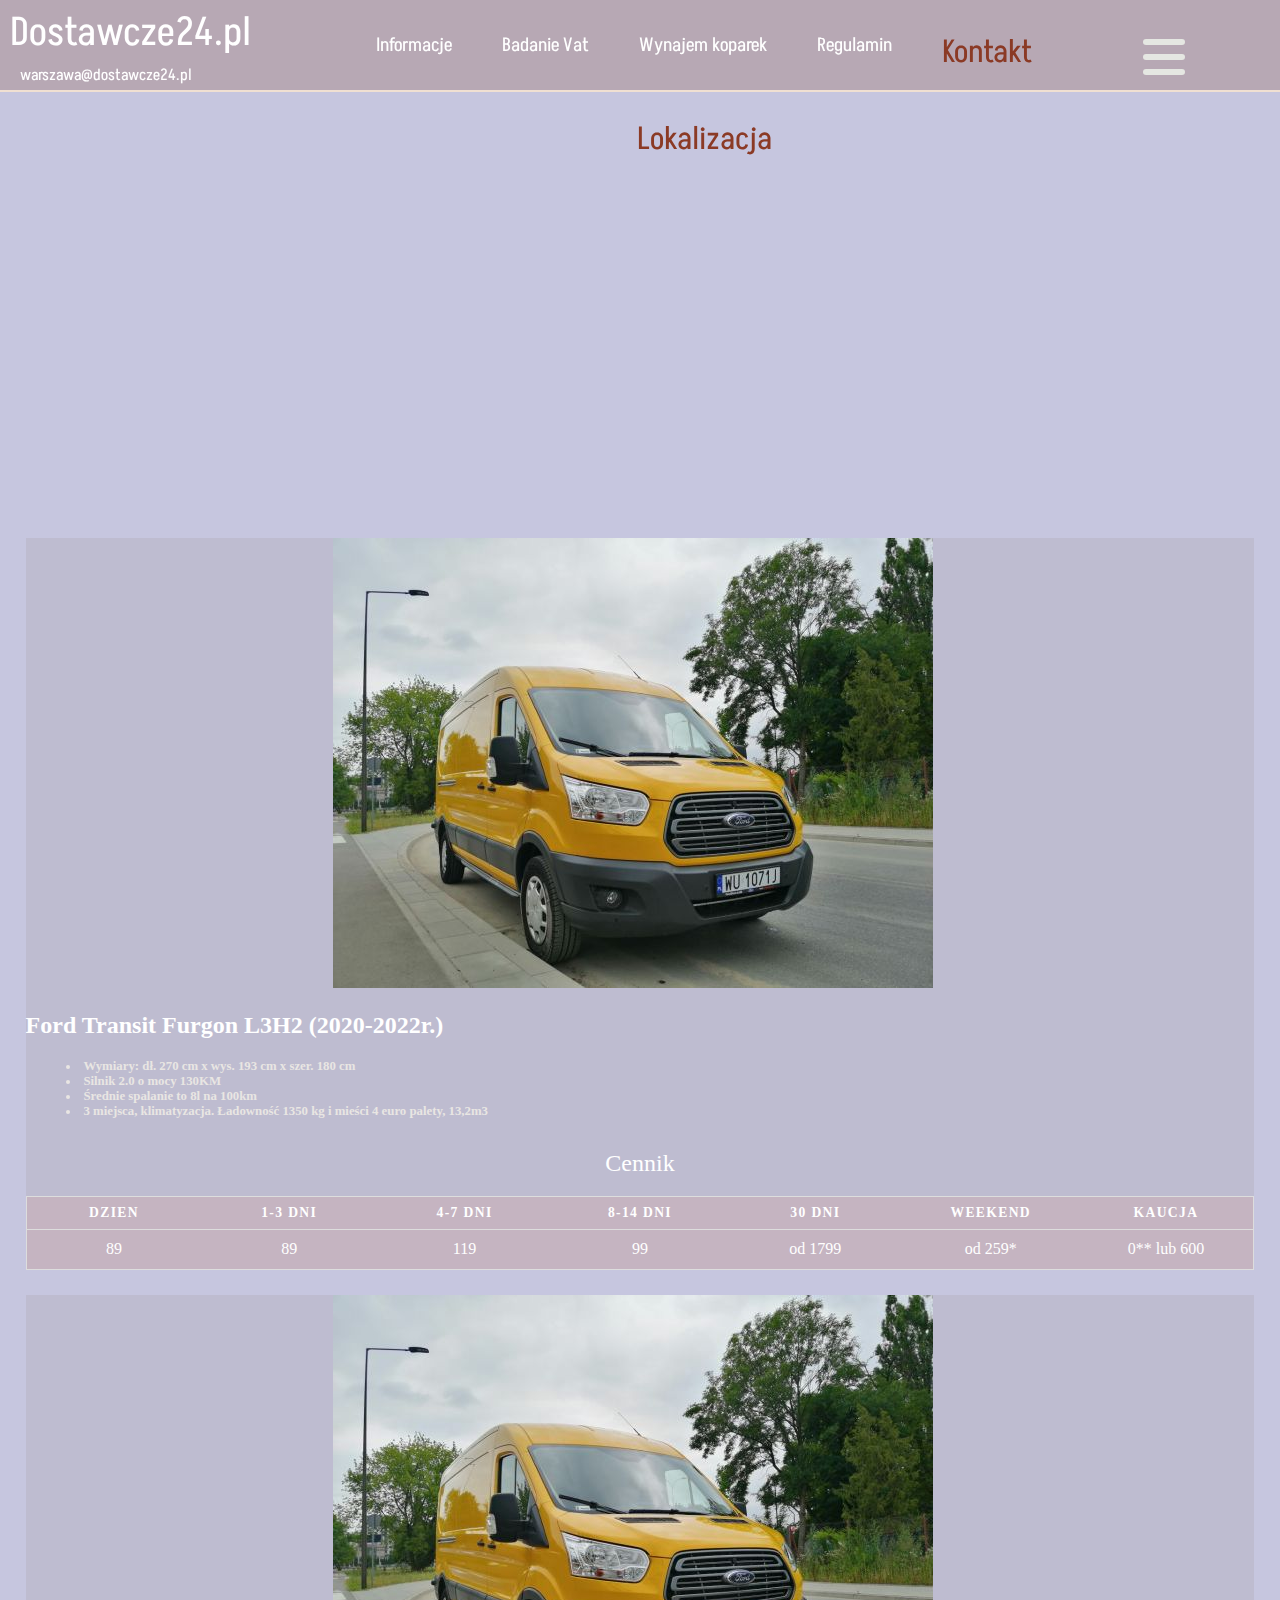
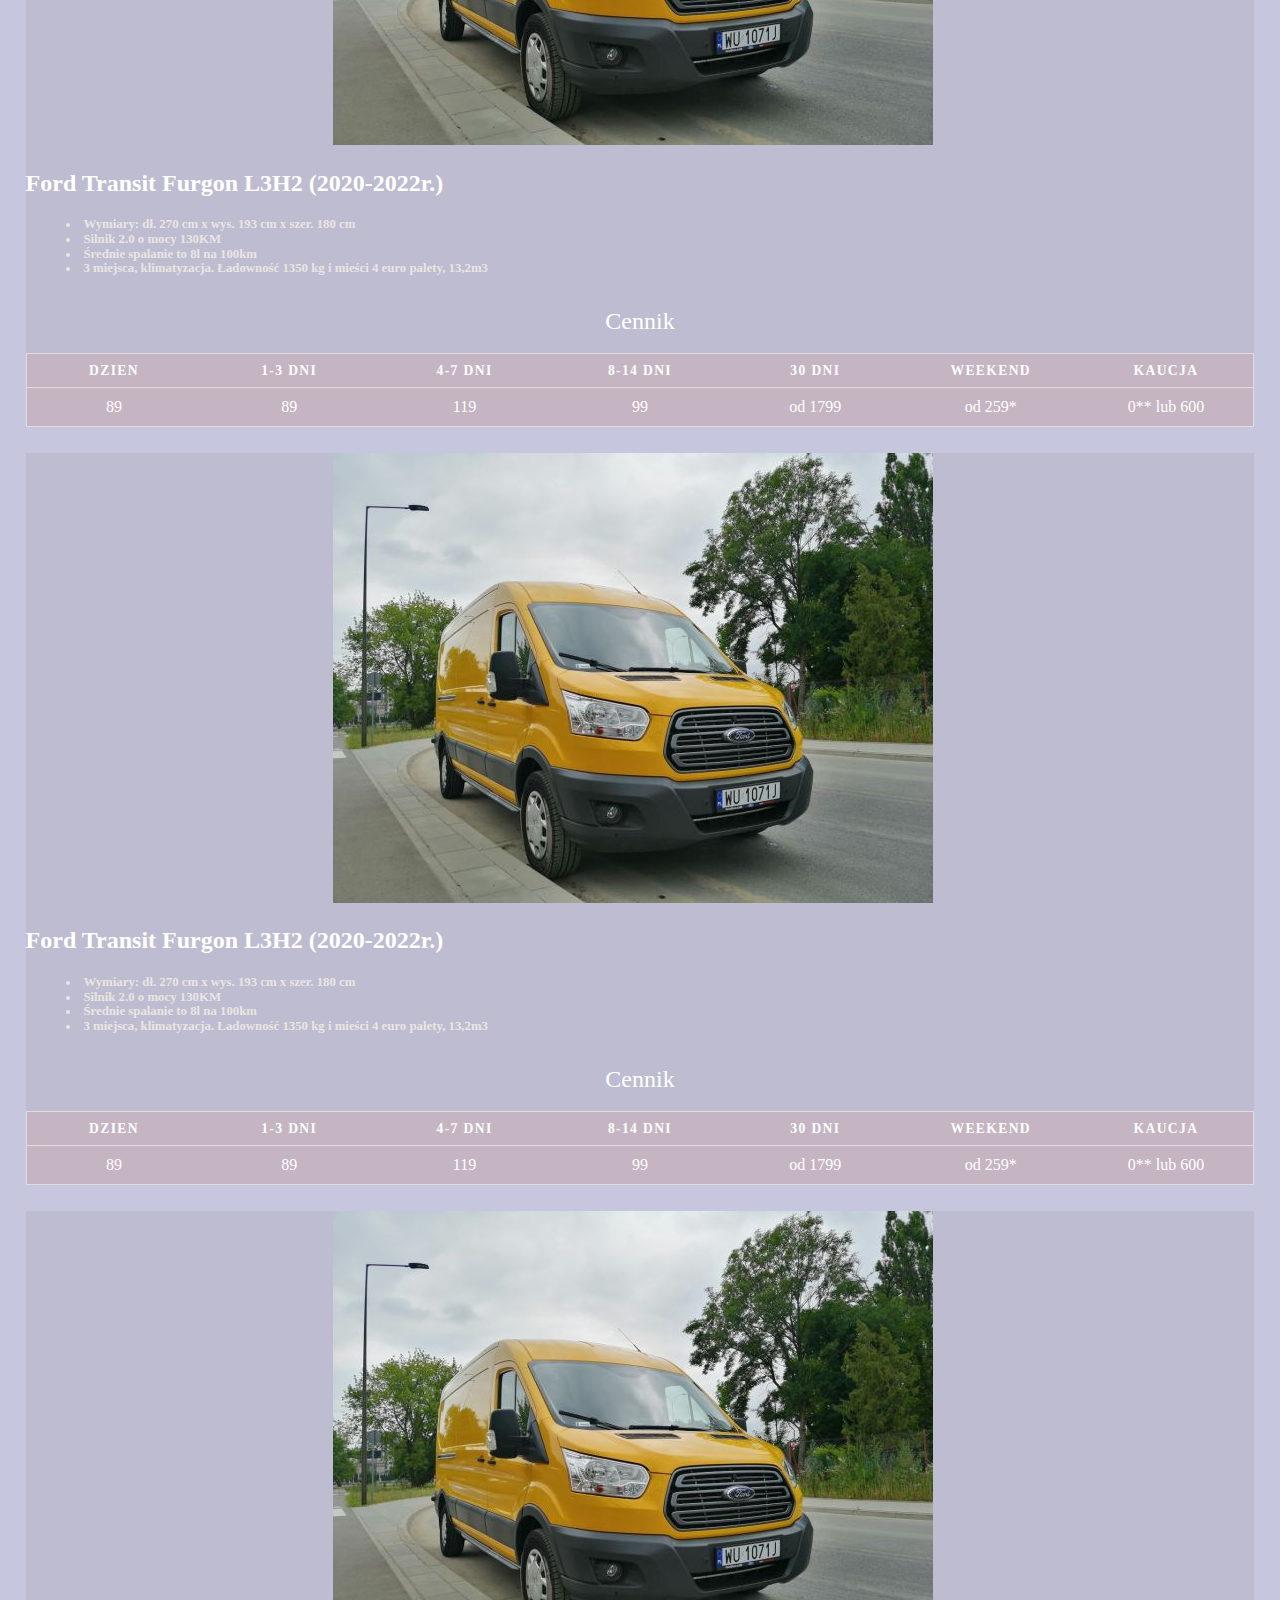
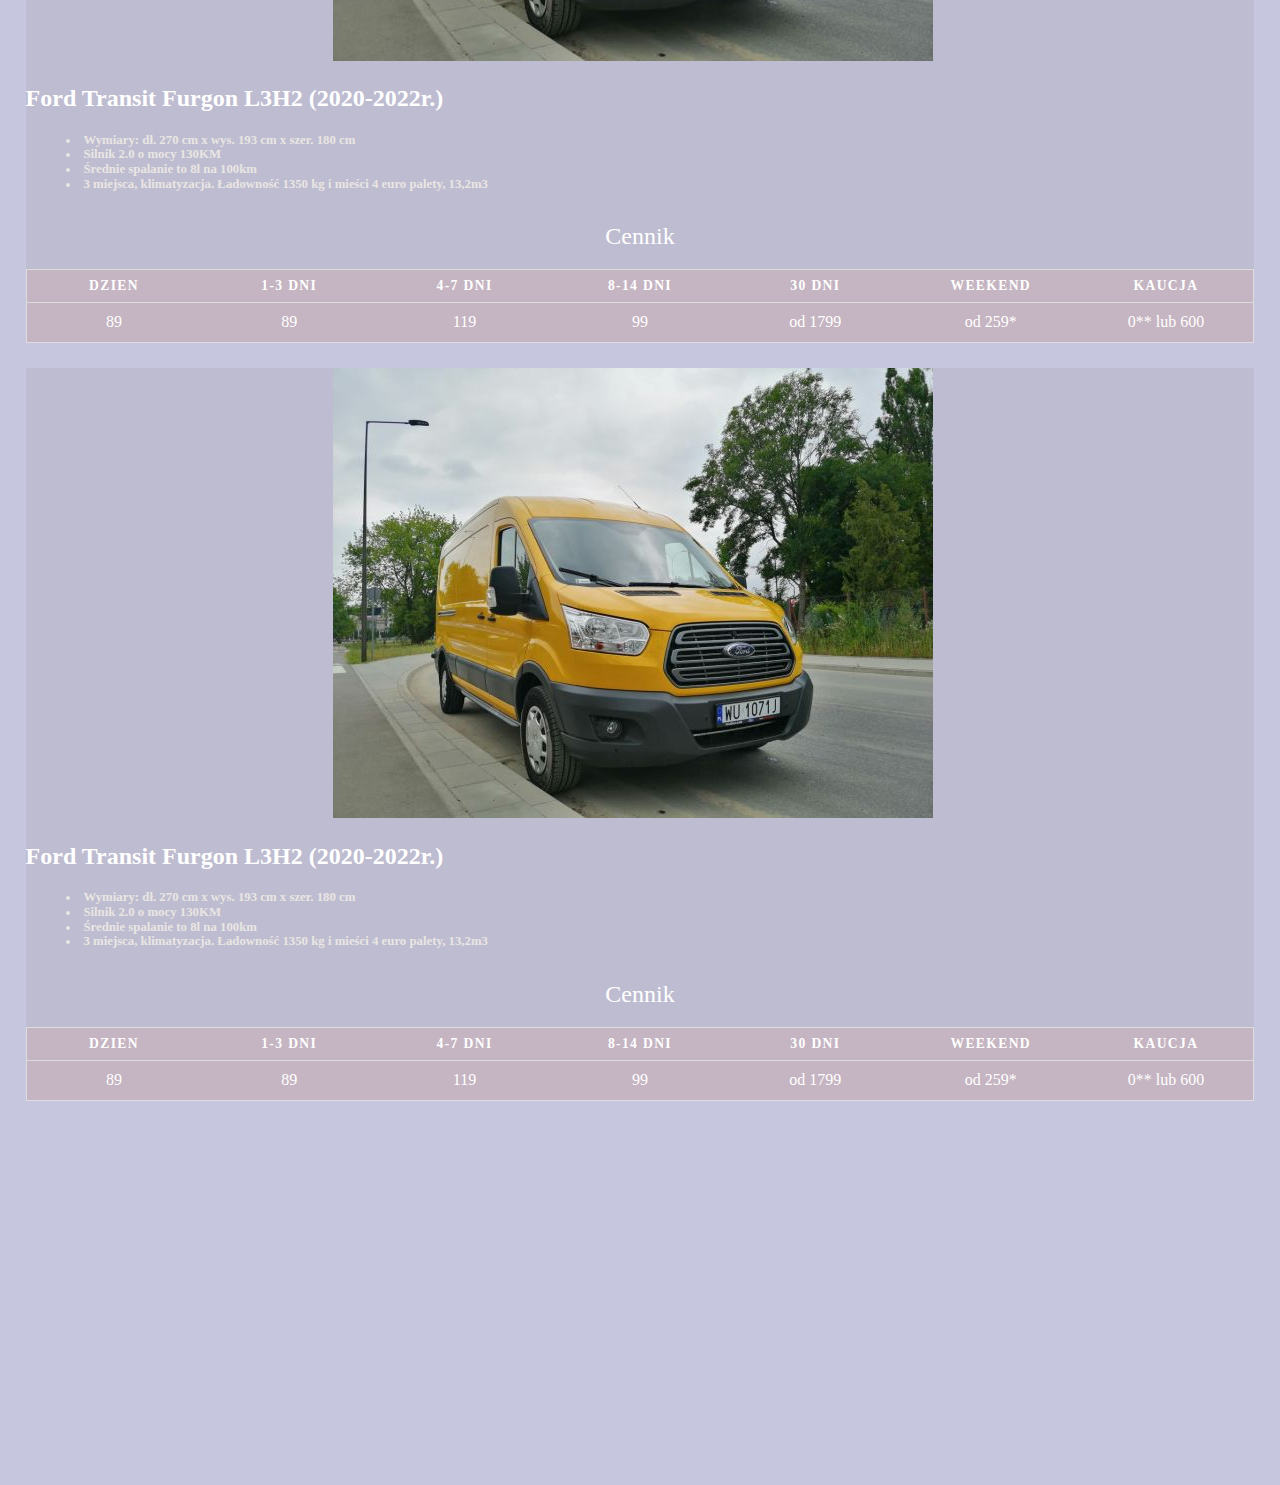
==== index.html @ bba01553 "Updates" ====
<!doctype html><html lang="en"><head><meta charset="UTF-8"/><meta name="viewport" content="width=device-width,initial-scale=1"/><title>WTF: Webpack starter kit</title><meta name="description" content="Your project description"/><meta property="og:title" content=""/><meta property="og:description" content=""/><link href="index.88ddedaf.css" rel="stylesheet"></head><body><section class="Menu"><div class="logo"><div class="logo__name">Dostawcze24.pl</div><a class="logo__mail" href="warszawa@dostawcze24.pl">warszawa@dostawcze24.pl</a></div><nav class="nav"><ul class="ulflex"><li><a href="Wyposażenie.html">Informacje</a></li><li><a href="item">Badanie Vat</a></li><li><a href="item">Wynajem koparek</a></li><li><a href="regulamin.html">Regulamin</a></li><li><a class="kontakt" href="item">Kontakt</a></li><li><a id="active__lokalizacja" class="kontakt">Lokalizacja</a></li></ul></nav><div id="menu-icon-wrapper-4" class="menu-icon-wrapper m4"><svg width="1000px" height="1000px"><path class="path1" d="M 300 400 L 700 400 C 900 400 900 750 600 850 A 400 400 0 0 1 200 200 L 800 800"></path><path class="path2" d="M 300 500 L 700 500"></path><path class="path3" d="M 700 600 L 300 600 C 100 600 100 200 400 150 A 400 380 0 1 1 200 800 L 800 200"></path></svg> <button id="menu-icon-trigger-4" class="menu-icon-trigger"></button></div></section><section class="Front"><div class="box__front"><nav id="nav__active" class="active__loka"><ul class="ulflex__v3"><li><a href="item">Warszawa ul. Goplańska 7A</a></li><li><a href="item">Warszawa ul. Ostrobramska 73b</a></li><li><a href="item">Kraków ul. Głowackiego 56</a></li><li><a href="item">Katowice ul. Ks. Franciszka Ścigały 31<li><a href="item">Chorzów ul. Wieniawskiego 18</a></li><li><a href="item">Wrocław ul. Franciszka Hynka 16</a></li><li><a href="item">Poznań ul. Głogowska 174</a></li><li><a href="item">Gdańsk ul. Myśliwska 123</a></li><li><a href="item">Łódź ul. Okręgowa 89</a></li></a></li></ul></nav></div></section><div id="sidebar__active" class="sidebar active"><nav class="nav"><ul class="ulflex__v2"><li><a href="item">Wyposażenie</a></li><li><a href="item">Badanie Vat</a></li><li><a href="item">Używane samochody dostawcze</a></li><li><a href="item">Wynajem koparek</a></li><li><a href="item">Regulamin</a></li><li><a class="kontakt" href="item">Kontakt</a></li><li><a id="active__lokalizacja_v2" class="kontakt">Lokalizacja</a></li><ul></ul></ul></nav></div><section class="table"><div class="boxcar"><div class="boxcar__image"><img src="img/Car.6ad2e978.jpg" alt="samochód dostawczy"></div><div class="boxcar__border"></div><div class="boxcar__info"><div class="boxcar__info--auto"><h2 class="boxcar__info--h2">Ford Transit Furgon L3H2 (2020‐2022r.)<h2><ul class="ul__style"><li>Wymiary: dł. 270 cm x wys. 193 cm x szer. 180 cm</li><li>Silnik 2.0 o mocy 130KM</li><li>Średnie spalanie to 8l na 100km</li><li>3 miejsca, klimatyzacja. Ładowność 1350 kg i mieści 4 euro palety, 13,2m3</li></ul></h2></h2></div><div class="boxcar__info--price"><div class="box__price"><table><caption>Cennik</caption><thead><tr><th scope="col">Dzien</th><th scope="col">1-3 Dni</th><th scope="col">4-7 Dni</th><th scope="col">8-14 Dni</th><th scope="col">30 Dni</th><th scope="col">Weekend</th><th scope="col">Kaucja</th></tr></thead><tbody><tr><td data-label="Dzień">89</td><td data-label="1-3">89</td><td data-label="4-7">119</td><td data-label="8-14">99</td><td data-label="30">od 1799</td><td data-label="Weekend">od 259*</td><td data-label="Kaucja">0** lub 600</td></tr></tbody></table></div></div></div></div></section><section class="table"><div class="boxcar"><div class="boxcar__image"><img src="img/Car.6ad2e978.jpg" alt="samochód dostawczy"></div><div class="boxcar__border"></div><div class="boxcar__info"><div class="boxcar__info--auto"><h2 class="boxcar__info--h2">Ford Transit Furgon L3H2 (2020‐2022r.)<h2><ul class="ul__style"><li>Wymiary: dł. 270 cm x wys. 193 cm x szer. 180 cm</li><li>Silnik 2.0 o mocy 130KM</li><li>Średnie spalanie to 8l na 100km</li><li>3 miejsca, klimatyzacja. Ładowność 1350 kg i mieści 4 euro palety, 13,2m3</li></ul></h2></h2></div><div class="boxcar__info--price"><div class="box__price"><table><caption>Cennik</caption><thead><tr><th scope="col">Dzien</th><th scope="col">1-3 Dni</th><th scope="col">4-7 Dni</th><th scope="col">8-14 Dni</th><th scope="col">30 Dni</th><th scope="col">Weekend</th><th scope="col">Kaucja</th></tr></thead><tbody><tr><td data-label="Dzień">89</td><td data-label="1-3">89</td><td data-label="4-7">119</td><td data-label="8-14">99</td><td data-label="30">od 1799</td><td data-label="Weekend">od 259*</td><td data-label="Kaucja">0** lub 600</td></tr></tbody></table></div></div></div></div></section><section class="table"><div class="boxcar"><div class="boxcar__image"><img src="img/Car.6ad2e978.jpg" alt="samochód dostawczy"></div><div class="boxcar__border"></div><div class="boxcar__info"><div class="boxcar__info--auto"><h2 class="boxcar__info--h2">Ford Transit Furgon L3H2 (2020‐2022r.)<h2><ul class="ul__style"><li>Wymiary: dł. 270 cm x wys. 193 cm x szer. 180 cm</li><li>Silnik 2.0 o mocy 130KM</li><li>Średnie spalanie to 8l na 100km</li><li>3 miejsca, klimatyzacja. Ładowność 1350 kg i mieści 4 euro palety, 13,2m3</li></ul></h2></h2></div><div class="boxcar__info--price"><div class="box__price"><table><caption>Cennik</caption><thead><tr><th scope="col">Dzien</th><th scope="col">1-3 Dni</th><th scope="col">4-7 Dni</th><th scope="col">8-14 Dni</th><th scope="col">30 Dni</th><th scope="col">Weekend</th><th scope="col">Kaucja</th></tr></thead><tbody><tr><td data-label="Dzień">89</td><td data-label="1-3">89</td><td data-label="4-7">119</td><td data-label="8-14">99</td><td data-label="30">od 1799</td><td data-label="Weekend">od 259*</td><td data-label="Kaucja">0** lub 600</td></tr></tbody></table></div></div></div></div></section><section class="table"><div class="boxcar"><div class="boxcar__image"><img src="img/Car.6ad2e978.jpg" alt="samochód dostawczy"></div><div class="boxcar__border"></div><div class="boxcar__info"><div class="boxcar__info--auto"><h2 class="boxcar__info--h2">Ford Transit Furgon L3H2 (2020‐2022r.)<h2><ul class="ul__style"><li>Wymiary: dł. 270 cm x wys. 193 cm x szer. 180 cm</li><li>Silnik 2.0 o mocy 130KM</li><li>Średnie spalanie to 8l na 100km</li><li>3 miejsca, klimatyzacja. Ładowność 1350 kg i mieści 4 euro palety, 13,2m3</li></ul></h2></h2></div><div class="boxcar__info--price"><div class="box__price"><table><caption>Cennik</caption><thead><tr><th scope="col">Dzien</th><th scope="col">1-3 Dni</th><th scope="col">4-7 Dni</th><th scope="col">8-14 Dni</th><th scope="col">30 Dni</th><th scope="col">Weekend</th><th scope="col">Kaucja</th></tr></thead><tbody><tr><td data-label="Dzień">89</td><td data-label="1-3">89</td><td data-label="4-7">119</td><td data-label="8-14">99</td><td data-label="30">od 1799</td><td data-label="Weekend">od 259*</td><td data-label="Kaucja">0** lub 600</td></tr></tbody></table></div></div></div></div></section><section class="table"><div class="boxcar"><div class="boxcar__image"><img src="img/Car.6ad2e978.jpg" alt="samochód dostawczy"></div><div class="boxcar__border"></div><div class="boxcar__info"><div class="boxcar__info--auto"><h2 class="boxcar__info--h2">Ford Transit Furgon L3H2 (2020‐2022r.)<h2><ul class="ul__style"><li>Wymiary: dł. 270 cm x wys. 193 cm x szer. 180 cm</li><li>Silnik 2.0 o mocy 130KM</li><li>Średnie spalanie to 8l na 100km</li><li>3 miejsca, klimatyzacja. Ładowność 1350 kg i mieści 4 euro palety, 13,2m3</li></ul></h2></h2></div><div class="boxcar__info--price"><div class="box__price"><table><caption>Cennik</caption><thead><tr><th scope="col">Dzien</th><th scope="col">1-3 Dni</th><th scope="col">4-7 Dni</th><th scope="col">8-14 Dni</th><th scope="col">30 Dni</th><th scope="col">Weekend</th><th scope="col">Kaucja</th></tr></thead><tbody><tr><td data-label="Dzień">89</td><td data-label="1-3">89</td><td data-label="4-7">119</td><td data-label="8-14">99</td><td data-label="30">od 1799</td><td data-label="Weekend">od 259*</td><td data-label="Kaucja">0** lub 600</td></tr></tbody></table></div></div></div></div></section><section class="Footer"></section><script src="index.88ddedaf.js"></script></body></html>
---- index.88ddedaf.css ----
@import url(https://fonts.googleapis.com/css2?family=Akshar&family=Dancing+Script:wght@600&display=swap);
/*! normalize.css v8.0.1 | MIT License | github.com/necolas/normalize.css */html{line-height:1.15;-webkit-text-size-adjust:100%}body{margin:0}main{display:block}h1{font-size:2em;margin:.67em 0}hr{box-sizing:content-box;height:0;overflow:visible}pre{font-family:monospace,monospace;font-size:1em}a{background-color:transparent}abbr[title]{border-bottom:none;text-decoration:underline;text-decoration:underline dotted}b,strong{font-weight:bolder}code,kbd,samp{font-family:monospace,monospace;font-size:1em}small{font-size:80%}sub,sup{font-size:75%;line-height:0;position:relative;vertical-align:baseline}sub{bottom:-.25em}sup{top:-.5em}img{border-style:none}button,input,optgroup,select,textarea{font-family:inherit;font-size:100%;line-height:1.15;margin:0}button,input{overflow:visible}button,select{text-transform:none}[type=button],[type=reset],[type=submit],button{-webkit-appearance:button}[type=button]::-moz-focus-inner,[type=reset]::-moz-focus-inner,[type=submit]::-moz-focus-inner,button::-moz-focus-inner{border-style:none;padding:0}[type=button]:-moz-focusring,[type=reset]:-moz-focusring,[type=submit]:-moz-focusring,button:-moz-focusring{outline:1px dotted ButtonText}fieldset{padding:.35em .75em .625em}legend{box-sizing:border-box;color:inherit;display:table;max-width:100%;padding:0;white-space:normal}progress{vertical-align:baseline}textarea{overflow:auto}[type=checkbox],[type=radio]{box-sizing:border-box;padding:0}[type=number]::-webkit-inner-spin-button,[type=number]::-webkit-outer-spin-button{height:auto}[type=search]{-webkit-appearance:textfield;outline-offset:-2px}[type=search]::-webkit-search-decoration{-webkit-appearance:none}::-webkit-file-upload-button{-webkit-appearance:button;font:inherit}details{display:block}summary{display:list-item}[hidden],template{display:none}.Menu{position:relative;top:0;z-index:1;height:90px;width:100vw;position:fixed;background:rgba(168,139,139,.507);border-bottom:2px solid;border-color:rgba(250,235,215,.836);display:flex;font-family:Akshar,sans-serif;font-size:larger}.logo{display:inline-block;height:100%}.logo__name{padding:10px;font-size:2.5rem}.logo__mail{display:block;text-decoration:none;color:#fff;font-size:1rem;padding-left:20px}.nav{display:inline-block;width:100vw}.ulflex{justify-content:center;flex-wrap:wrap;gap:50px}.ulflex,.ulflex__v2{display:flex;list-style-type:none;padding-top:15px}.ulflex__v2{flex-direction:column;gap:25px;padding-left:4px;align-items:center}li a{text-decoration:none;color:#fff}.menu-icon-wrapper.m4 svg path{transition:stroke-dasharray 1.5s cubic-bezier(.68,-.55,.27,1.55)}.m4{width:170px;margin-right:100px}.container{margin:20px;display:flex;height:70vh;justify-content:center;align-items:center}.menu-icon-wrapper{position:relative;left:0;top:0;width:110px;height:110px;pointer-events:none;transition:.1s}.menu-icon-wrapper svg{position:absolute;top:-18px;left:-18px;transform:scale(.15);transform-origin:0 0}.menu-icon-wrapper svg path{stroke:#e5e7e2;stroke-width:40px;stroke-linecap:round;stroke-linejoin:round;fill:transparent;transition:stroke-dasharray 1s}.menu-icon-wrapper svg path.path1{stroke-dashoffset:5803.15px;stroke-dasharray:2901.57px,2981.57px,240px}.menu-icon-wrapper svg path.path2{stroke-dashoffset:800px;stroke-dasharray:400px,480px,240px}.menu-icon-wrapper svg path.path3{stroke-dashoffset:6993.11px;stroke-dasharray:3496.56px,3576.56px,240px}.menu-icon-wrapper.open svg path.path1{stroke-dasharray:2901.57px,5258.15px,240px}.menu-icon-wrapper.open svg path.path2{stroke-dasharray:400px,600px,0}.menu-icon-wrapper.open svg path.path3{stroke-dasharray:3496.56px,6448.11px,240px}.menu-icon-wrapper .menu-icon-trigger{position:relative;width:100%;height:100%;cursor:pointer;pointer-events:auto;background:none;border:none;margin-left:40px;padding:0}button:active,button:focus{outline:none}.sidebar{margin-right:2px;width:100vw;background:#a36b6b;border-style:solid;border-color:#fff}.active{display:none;position:absolute}.kontakt{font-size:2rem;color:#8b3a25;cursor:zoom-in}@media screen and (max-width:1210px){.ulflex{display:none}}.Front{position:relative;display:block;margin-top:-30vw;overflow:hidden;height:70vw;width:100vw;background-image:url(https://images.pexels.com/photos/4620555/pexels-photo-4620555.jpeg?auto=compress&cs=tinysrgb&dpr=2&h=750&w=1260);background-size:cover;background-repeat:no-repeat}.box__front{margin-top:38vw;background:rgba(63,79,109,.671)}.ulflex__v3{margin-left:30px;display:flex;list-style-type:none;flex-direction:column;gap:25px;padding-top:15px;padding-left:4px}.active__loka{display:none;margin-top:35vw}@media screen and (max-width:1062px){.box__front{display:none}}.Content{display:block}h1{font-size:30px;color:#fff;text-transform:uppercase;font-weight:300;text-align:center;margin-bottom:15px}table{border:1px solid #ccc;border-collapse:collapse;margin:0;padding:0;width:100%;table-layout:fixed}table caption{font-size:1.5em;margin:.5em 0 .75em}table tr{background-color:rgba(207,167,167,.38);border:1px solid #ddd;padding:.35em}table td,table th{padding:.625em;text-align:center}table th{font-size:.85em;letter-spacing:.1em;text-transform:uppercase}@media screen and (max-width:600px){table{border:0}table caption{font-size:1.3em}table thead{border:none;clip:rect(0 0 0 0);height:1px;margin:-1px;overflow:hidden;padding:0;position:absolute;width:1px}table tr{border-bottom:3px solid #663535;display:block;margin-bottom:.625em}table td{border-bottom:1px solid #883535;display:block;font-size:.8em;text-align:right}table td:before{content:attr(data-label);float:left;font-weight:700;text-transform:uppercase}table td:last-child{border-bottom:0}}img{max-width:100%;max-height:100%}.ul__style{font-size:.8rem;color:#e9e6e3;list-style:inside}.boxcar{margin:2%;background:rgba(119,96,65,.096);display:grid;grid-template-columns:minmax(250px,300px) 5px minmax(0,1fr)}.boxcar__border{background:#c6c6df}.boxcar__border--two{margin:30px 2px;border-left:1px solid #b1a6a6}.boxcar__image{margin-left:25%}.boxcar__info{display:grid;grid-template-columns:43% auto;grid-template-rows:200px}.boxcar--auto{margin-left:20px;font-size:20px}.boxcar--h2{font-size:1.3rem}.boxcar--price{display:block}@media screen and (max-width:1300px){.boxcar__info{display:block}img{max-width:50vw;max-height:50vh}.boxcar{display:block}}.Front__wyposazenie{position:fixed;height:100vh;width:100vw;background-image:url(https://images.pexels.com/photos/4620555/pexels-photo-4620555.jpeg?auto=compress&cs=tinysrgb&dpr=2&h=750&w=1260);background-size:cover;background-repeat:repeat;z-index:-1}.wall{margin-top:10vh;background:rgba(31,101,122,.897);display:flex;justify-content:center;align-items:center}.wyposazenie{color:#fff;width:50vw}.wyposazenie__list{font-size:1.3rem;color:#43e250}.wyposazenie p{text-indent:1.5em;font-size:1.13em}.wyposazenie{text-indent:1.5em;font-size:1.3em}.regulamin__list{list-style-type:none}body{background:#c6c6df;color:#fff;align-items:center;justify-content:center;min-height:100vh}
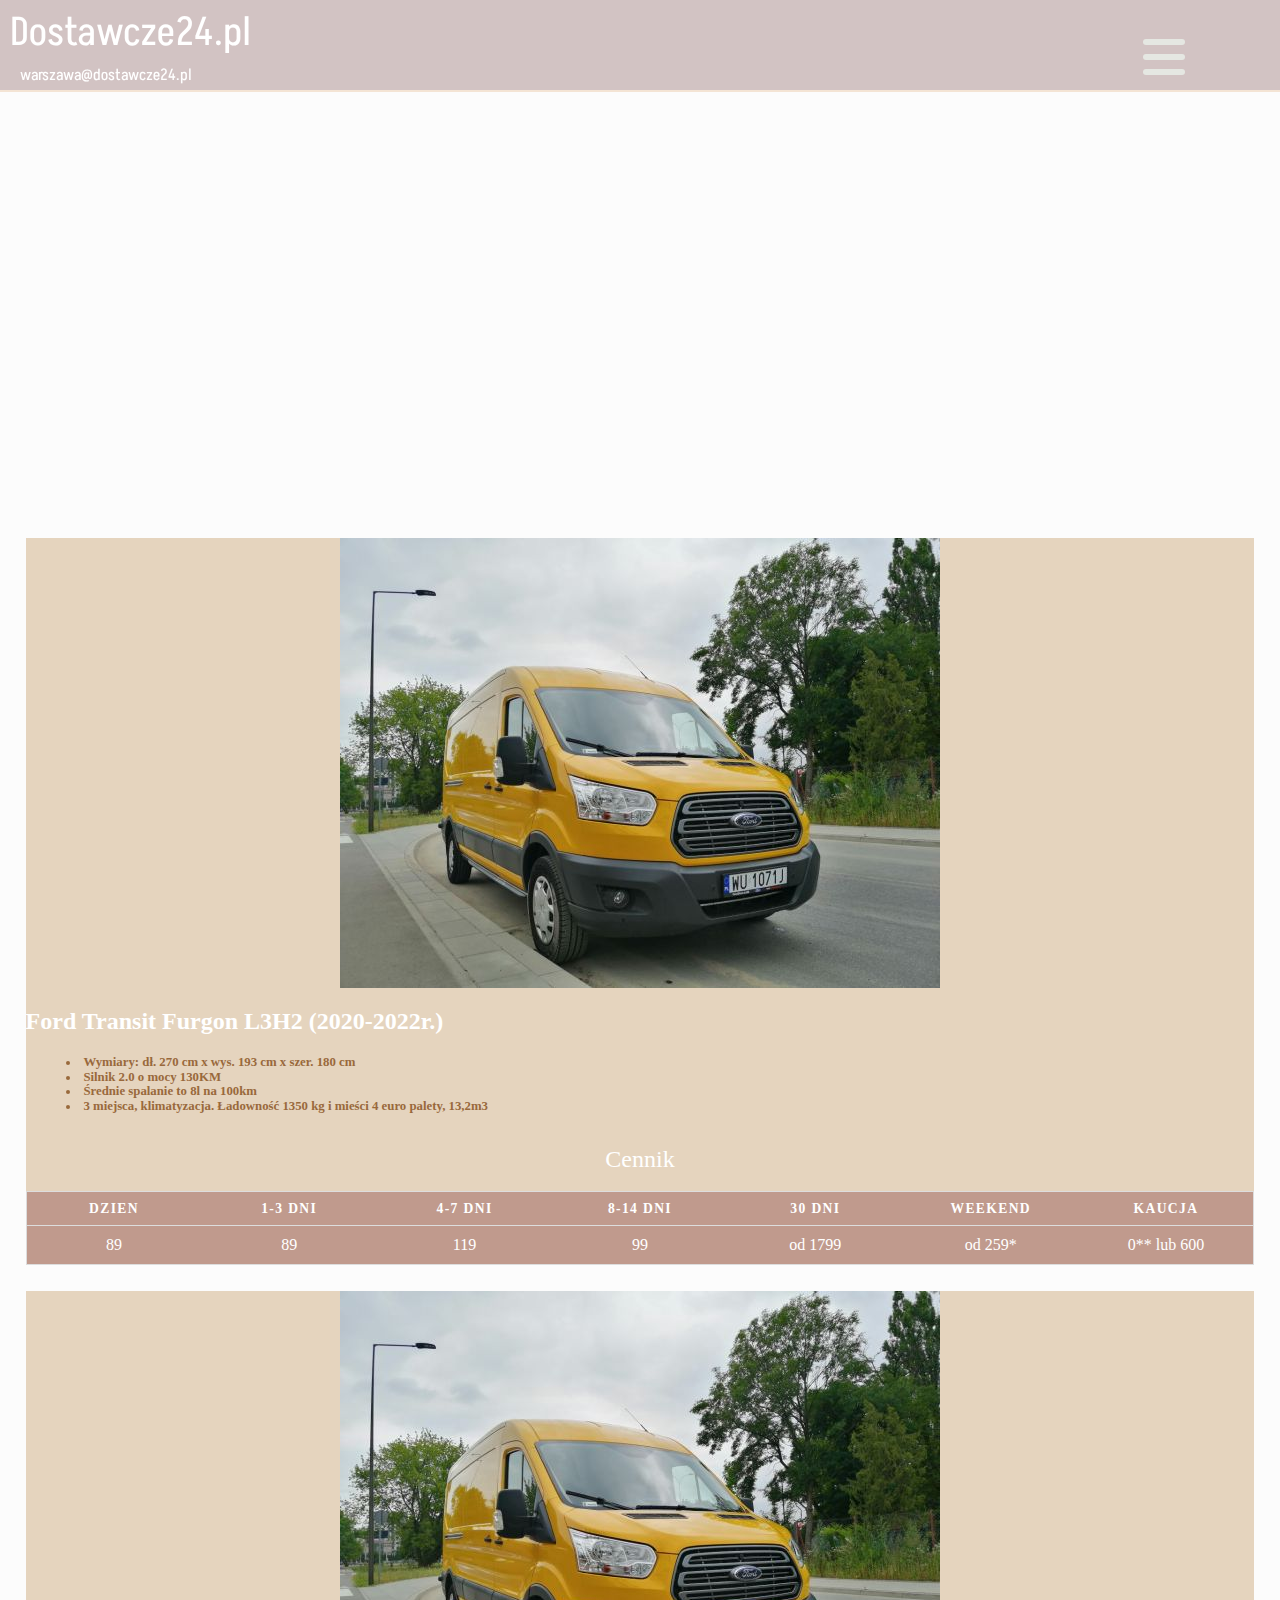
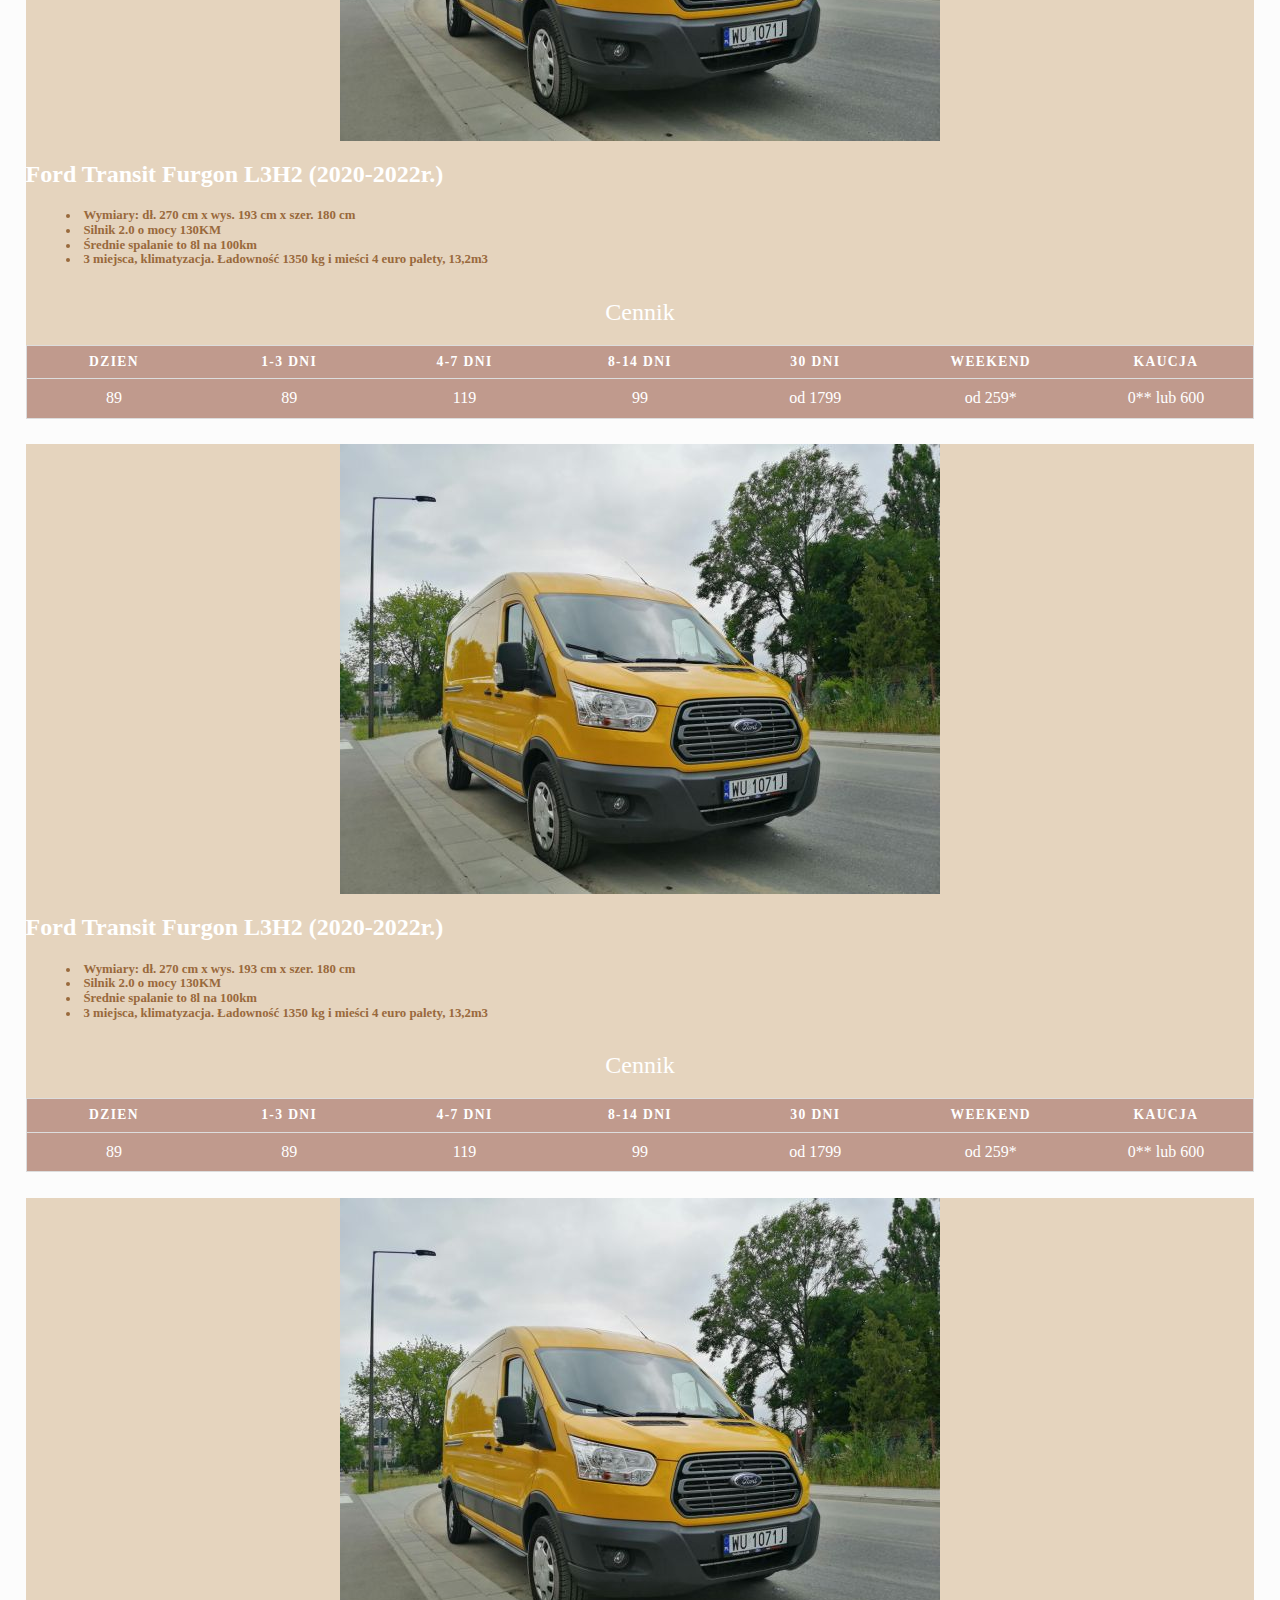
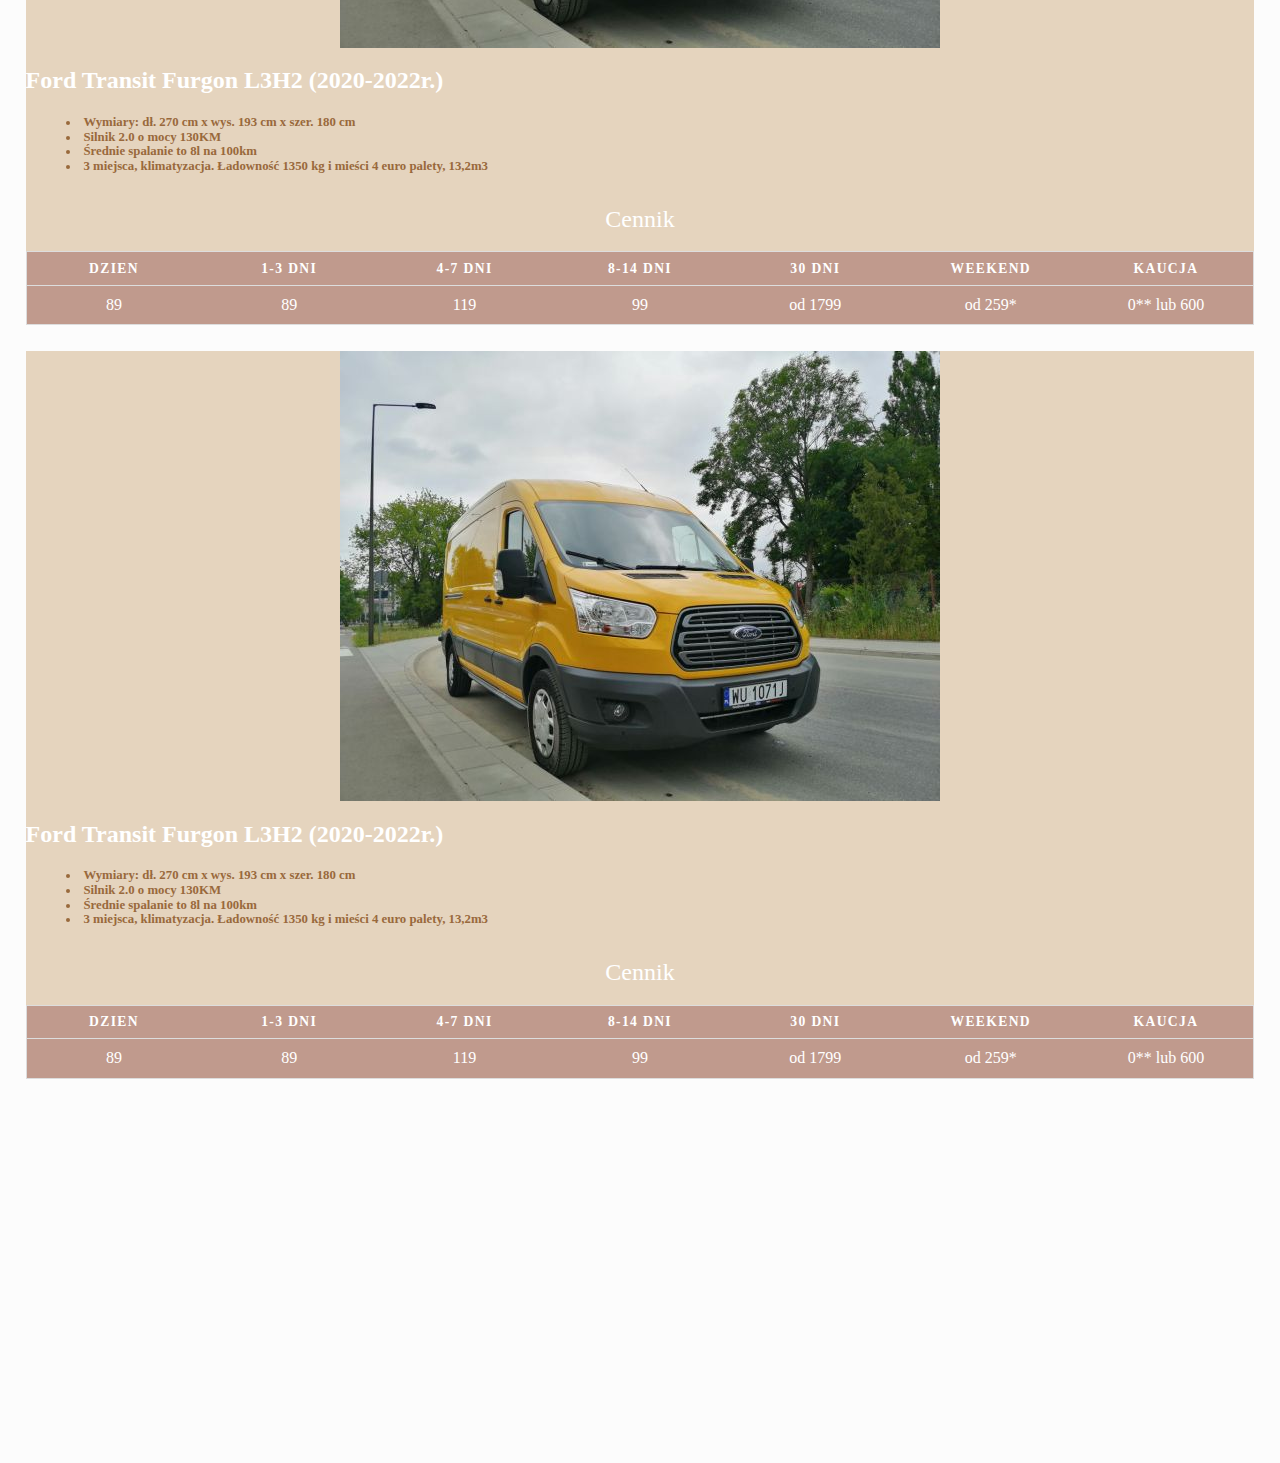
==== commit a0e5e115: "Updates" ====
--- a/index.html
+++ b/index.html
@@ -1 +1 @@
-<!doctype html><html lang="en"><head><meta charset="UTF-8"/><meta name="viewport" content="width=device-width,initial-scale=1"/><title>WTF: Webpack starter kit</title><meta name="description" content="Your project description"/><meta property="og:title" content=""/><meta property="og:description" content=""/><link href="index.88ddedaf.css" rel="stylesheet"></head><body><section class="Menu"><div class="logo"><div class="logo__name">Dostawcze24.pl</div><a class="logo__mail" href="warszawa@dostawcze24.pl">warszawa@dostawcze24.pl</a></div><nav class="nav"><ul class="ulflex"><li><a href="Wyposażenie.html">Informacje</a></li><li><a href="item">Badanie Vat</a></li><li><a href="item">Wynajem koparek</a></li><li><a href="regulamin.html">Regulamin</a></li><li><a class="kontakt" href="item">Kontakt</a></li><li><a id="active__lokalizacja" class="kontakt">Lokalizacja</a></li></ul></nav><div id="menu-icon-wrapper-4" class="menu-icon-wrapper m4"><svg width="1000px" height="1000px"><path class="path1" d="M 300 400 L 700 400 C 900 400 900 750 600 850 A 400 400 0 0 1 200 200 L 800 800"></path><path class="path2" d="M 300 500 L 700 500"></path><path class="path3" d="M 700 600 L 300 600 C 100 600 100 200 400 150 A 400 380 0 1 1 200 800 L 800 200"></path></svg> <button id="menu-icon-trigger-4" class="menu-icon-trigger"></button></div></section><section class="Front"><div class="box__front"><nav id="nav__active" class="active__loka"><ul class="ulflex__v3"><li><a href="item">Warszawa ul. Goplańska 7A</a></li><li><a href="item">Warszawa ul. Ostrobramska 73b</a></li><li><a href="item">Kraków ul. Głowackiego 56</a></li><li><a href="item">Katowice ul. Ks. Franciszka Ścigały 31<li><a href="item">Chorzów ul. Wieniawskiego 18</a></li><li><a href="item">Wrocław ul. Franciszka Hynka 16</a></li><li><a href="item">Poznań ul. Głogowska 174</a></li><li><a href="item">Gdańsk ul. Myśliwska 123</a></li><li><a href="item">Łódź ul. Okręgowa 89</a></li></a></li></ul></nav></div></section><div id="sidebar__active" class="sidebar active"><nav class="nav"><ul class="ulflex__v2"><li><a href="item">Wyposażenie</a></li><li><a href="item">Badanie Vat</a></li><li><a href="item">Używane samochody dostawcze</a></li><li><a href="item">Wynajem koparek</a></li><li><a href="item">Regulamin</a></li><li><a class="kontakt" href="item">Kontakt</a></li><li><a id="active__lokalizacja_v2" class="kontakt">Lokalizacja</a></li><ul></ul></ul></nav></div><section class="table"><div class="boxcar"><div class="boxcar__image"><img src="img/Car.6ad2e978.jpg" alt="samochód dostawczy"></div><div class="boxcar__border"></div><div class="boxcar__info"><div class="boxcar__info--auto"><h2 class="boxcar__info--h2">Ford Transit Furgon L3H2 (2020‐2022r.)<h2><ul class="ul__style"><li>Wymiary: dł. 270 cm x wys. 193 cm x szer. 180 cm</li><li>Silnik 2.0 o mocy 130KM</li><li>Średnie spalanie to 8l na 100km</li><li>3 miejsca, klimatyzacja. Ładowność 1350 kg i mieści 4 euro palety, 13,2m3</li></ul></h2></h2></div><div class="boxcar__info--price"><div class="box__price"><table><caption>Cennik</caption><thead><tr><th scope="col">Dzien</th><th scope="col">1-3 Dni</th><th scope="col">4-7 Dni</th><th scope="col">8-14 Dni</th><th scope="col">30 Dni</th><th scope="col">Weekend</th><th scope="col">Kaucja</th></tr></thead><tbody><tr><td data-label="Dzień">89</td><td data-label="1-3">89</td><td data-label="4-7">119</td><td data-label="8-14">99</td><td data-label="30">od 1799</td><td data-label="Weekend">od 259*</td><td data-label="Kaucja">0** lub 600</td></tr></tbody></table></div></div></div></div></section><section class="table"><div class="boxcar"><div class="boxcar__image"><img src="img/Car.6ad2e978.jpg" alt="samochód dostawczy"></div><div class="boxcar__border"></div><div class="boxcar__info"><div class="boxcar__info--auto"><h2 class="boxcar__info--h2">Ford Transit Furgon L3H2 (2020‐2022r.)<h2><ul class="ul__style"><li>Wymiary: dł. 270 cm x wys. 193 cm x szer. 180 cm</li><li>Silnik 2.0 o mocy 130KM</li><li>Średnie spalanie to 8l na 100km</li><li>3 miejsca, klimatyzacja. Ładowność 1350 kg i mieści 4 euro palety, 13,2m3</li></ul></h2></h2></div><div class="boxcar__info--price"><div class="box__price"><table><caption>Cennik</caption><thead><tr><th scope="col">Dzien</th><th scope="col">1-3 Dni</th><th scope="col">4-7 Dni</th><th scope="col">8-14 Dni</th><th scope="col">30 Dni</th><th scope="col">Weekend</th><th scope="col">Kaucja</th></tr></thead><tbody><tr><td data-label="Dzień">89</td><td data-label="1-3">89</td><td data-label="4-7">119</td><td data-label="8-14">99</td><td data-label="30">od 1799</td><td data-label="Weekend">od 259*</td><td data-label="Kaucja">0** lub 600</td></tr></tbody></table></div></div></div></div></section><section class="table"><div class="boxcar"><div class="boxcar__image"><img src="img/Car.6ad2e978.jpg" alt="samochód dostawczy"></div><div class="boxcar__border"></div><div class="boxcar__info"><div class="boxcar__info--auto"><h2 class="boxcar__info--h2">Ford Transit Furgon L3H2 (2020‐2022r.)<h2><ul class="ul__style"><li>Wymiary: dł. 270 cm x wys. 193 cm x szer. 180 cm</li><li>Silnik 2.0 o mocy 130KM</li><li>Średnie spalanie to 8l na 100km</li><li>3 miejsca, klimatyzacja. Ładowność 1350 kg i mieści 4 euro palety, 13,2m3</li></ul></h2></h2></div><div class="boxcar__info--price"><div class="box__price"><table><caption>Cennik</caption><thead><tr><th scope="col">Dzien</th><th scope="col">1-3 Dni</th><th scope="col">4-7 Dni</th><th scope="col">8-14 Dni</th><th scope="col">30 Dni</th><th scope="col">Weekend</th><th scope="col">Kaucja</th></tr></thead><tbody><tr><td data-label="Dzień">89</td><td data-label="1-3">89</td><td data-label="4-7">119</td><td data-label="8-14">99</td><td data-label="30">od 1799</td><td data-label="Weekend">od 259*</td><td data-label="Kaucja">0** lub 600</td></tr></tbody></table></div></div></div></div></section><section class="table"><div class="boxcar"><div class="boxcar__image"><img src="img/Car.6ad2e978.jpg" alt="samochód dostawczy"></div><div class="boxcar__border"></div><div class="boxcar__info"><div class="boxcar__info--auto"><h2 class="boxcar__info--h2">Ford Transit Furgon L3H2 (2020‐2022r.)<h2><ul class="ul__style"><li>Wymiary: dł. 270 cm x wys. 193 cm x szer. 180 cm</li><li>Silnik 2.0 o mocy 130KM</li><li>Średnie spalanie to 8l na 100km</li><li>3 miejsca, klimatyzacja. Ładowność 1350 kg i mieści 4 euro palety, 13,2m3</li></ul></h2></h2></div><div class="boxcar__info--price"><div class="box__price"><table><caption>Cennik</caption><thead><tr><th scope="col">Dzien</th><th scope="col">1-3 Dni</th><th scope="col">4-7 Dni</th><th scope="col">8-14 Dni</th><th scope="col">30 Dni</th><th scope="col">Weekend</th><th scope="col">Kaucja</th></tr></thead><tbody><tr><td data-label="Dzień">89</td><td data-label="1-3">89</td><td data-label="4-7">119</td><td data-label="8-14">99</td><td data-label="30">od 1799</td><td data-label="Weekend">od 259*</td><td data-label="Kaucja">0** lub 600</td></tr></tbody></table></div></div></div></div></section><section class="table"><div class="boxcar"><div class="boxcar__image"><img src="img/Car.6ad2e978.jpg" alt="samochód dostawczy"></div><div class="boxcar__border"></div><div class="boxcar__info"><div class="boxcar__info--auto"><h2 class="boxcar__info--h2">Ford Transit Furgon L3H2 (2020‐2022r.)<h2><ul class="ul__style"><li>Wymiary: dł. 270 cm x wys. 193 cm x szer. 180 cm</li><li>Silnik 2.0 o mocy 130KM</li><li>Średnie spalanie to 8l na 100km</li><li>3 miejsca, klimatyzacja. Ładowność 1350 kg i mieści 4 euro palety, 13,2m3</li></ul></h2></h2></div><div class="boxcar__info--price"><div class="box__price"><table><caption>Cennik</caption><thead><tr><th scope="col">Dzien</th><th scope="col">1-3 Dni</th><th scope="col">4-7 Dni</th><th scope="col">8-14 Dni</th><th scope="col">30 Dni</th><th scope="col">Weekend</th><th scope="col">Kaucja</th></tr></thead><tbody><tr><td data-label="Dzień">89</td><td data-label="1-3">89</td><td data-label="4-7">119</td><td data-label="8-14">99</td><td data-label="30">od 1799</td><td data-label="Weekend">od 259*</td><td data-label="Kaucja">0** lub 600</td></tr></tbody></table></div></div></div></div></section><section class="Footer"></section><script src="index.88ddedaf.js"></script></body></html>+<!doctype html><html lang="en"><head><meta charset="UTF-8"/><meta name="viewport" content="width=device-width,initial-scale=1"/><title>WTF: Webpack starter kit</title><meta name="description" content="Your project description"/><meta property="og:title" content=""/><meta property="og:description" content=""/><link href="index.9e46142d.css" rel="stylesheet"></head><body><section class="Menu"><div class="logo"><div class="logo__name">Dostawcze24.pl</div><a class="logo__mail" href="warszawa@dostawcze24.pl">warszawa@dostawcze24.pl</a></div><nav class="nav"><ul class="ulflex"><li><a href="Wyposażenie.html">Informacje</a></li><li><a href="regulamin.html">Regulamin</a></li><li><a id="active__kontakt" class="kontakt">Kontakt</a></li><li><a id="active__lokalizacja" class="kontakt">Lokalizacja</a></li></ul></nav><div id="menu-icon-wrapper-4" class="menu-icon-wrapper m4"><svg width="1000px" height="1000px"><path class="path1" d="M 300 400 L 700 400 C 900 400 900 750 600 850 A 400 400 0 0 1 200 200 L 800 800"></path><path class="path2" d="M 300 500 L 700 500"></path><path class="path3" d="M 700 600 L 300 600 C 100 600 100 200 400 150 A 400 380 0 1 1 200 800 L 800 200"></path></svg> <button id="menu-icon-trigger-4" class="menu-icon-trigger"></button></div></section><section class="Front"><div id="nav__active" class="active__loka box__front"><nav><ul class="ulflex__v3"><li>Warszawa ul. Goplańska 7A</li><li>Warszawa ul. Ostrobramska 73b</li><li>Kraków ul. Głowackiego 56</li><li>Katowice ul. Ks. Franciszka Ścigały 31</li><li>Chorzów ul. Wieniawskiego 18</li><li>Wrocław ul. Franciszka Hynka 1</li><li>Poznań ul. Głogowska 174</li><li>Gdańsk ul. Myśliwska 123</li><li>Łódź ul. Okręgowa 89</li></ul></nav><div class="GoogleMaps"><iframe src="https://www.google.com/maps/d/embed?mid=1-tTBnQdjgVVukuvYlzNGnPoJaA8Sm5EO&ehbc=2E312F" width="640" height="480"></iframe></div></div><div id="nav__kontakt" class="active__loka box__front"><div><h2>Baza samochodów zlokalizowana jest</h2><br>Wypożyczalnia samochodów Dostawcze24<br><br>Fort Wola 22<br><br>01-258 Warszawa<br><br>woj. mazowieckie<br><br>tel. 571 235 836<br></div><div class="GoogleMaps"><iframe src="https://www.google.com/maps/embed?pb=!1m18!1m12!1m3!1d1453.2384995887444!2d20.927596293831712!3d52.22438043954006!2m3!1f0!2f0!3f0!3m2!1i1024!2i768!4f13.1!3m3!1m2!1s0x471ecb392c316bbb%3A0xd937a10b9a74d766!2sDostawcze24!5e0!3m2!1spl!2spl!4v1652729599274!5m2!1spl!2spl" width="600" height="450" style="border:0" allowfullscreen="" loading="lazy" referrerpolicy="no-referrer-when-downgrade"></iframe></div></div></section><div id="sidebar__active" class="sidebar active"><nav class="nav"><ul class="ulflex__v2"><li><a href="item">Wyposażenie</a></li><li><a href="item">Badanie Vat</a></li><li><a href="item">Używane samochody dostawcze</a></li><li><a href="item">Wynajem koparek</a></li><li><a href="item">Regulamin</a></li><li><a class="kontakt" href="item">Kontakt</a></li><li><a id="active__lokalizacja_v2" class="kontakt">Lokalizacja</a></li><ul></ul></ul></nav></div><section class="table"><div class="boxcar"><div class="boxcar__image"><img src="img/Car.6ad2e978.jpg" alt="samochód dostawczy"></div><div class="boxcar__border"></div><div class="boxcar__info"><div class="boxcar__info--auto"><h2 class="boxcar__info--h2">Ford Transit Furgon L3H2 (2020‐2022r.)<h2><ul class="ul__style"><li>Wymiary: dł. 270 cm x wys. 193 cm x szer. 180 cm</li><li>Silnik 2.0 o mocy 130KM</li><li>Średnie spalanie to 8l na 100km</li><li>3 miejsca, klimatyzacja. Ładowność 1350 kg i mieści 4 euro palety, 13,2m3</li></ul></h2></h2></div><div class="boxcar__info--price"><div class="box__price"><table><caption>Cennik</caption><thead><tr><th scope="col">Dzien</th><th scope="col">1-3 Dni</th><th scope="col">4-7 Dni</th><th scope="col">8-14 Dni</th><th scope="col">30 Dni</th><th scope="col">Weekend</th><th scope="col">Kaucja</th></tr></thead><tbody><tr><td data-label="Dzień">89</td><td data-label="1-3">89</td><td data-label="4-7">119</td><td data-label="8-14">99</td><td data-label="30">od 1799</td><td data-label="Weekend">od 259*</td><td data-label="Kaucja">0** lub 600</td></tr></tbody></table></div></div></div></div></section><section class="table"><div class="boxcar"><div class="boxcar__image"><img src="img/Car.6ad2e978.jpg" alt="samochód dostawczy"></div><div class="boxcar__border"></div><div class="boxcar__info"><div class="boxcar__info--auto"><h2 class="boxcar__info--h2">Ford Transit Furgon L3H2 (2020‐2022r.)<h2><ul class="ul__style"><li>Wymiary: dł. 270 cm x wys. 193 cm x szer. 180 cm</li><li>Silnik 2.0 o mocy 130KM</li><li>Średnie spalanie to 8l na 100km</li><li>3 miejsca, klimatyzacja. Ładowność 1350 kg i mieści 4 euro palety, 13,2m3</li></ul></h2></h2></div><div class="boxcar__info--price"><div class="box__price"><table><caption>Cennik</caption><thead><tr><th scope="col">Dzien</th><th scope="col">1-3 Dni</th><th scope="col">4-7 Dni</th><th scope="col">8-14 Dni</th><th scope="col">30 Dni</th><th scope="col">Weekend</th><th scope="col">Kaucja</th></tr></thead><tbody><tr><td data-label="Dzień">89</td><td data-label="1-3">89</td><td data-label="4-7">119</td><td data-label="8-14">99</td><td data-label="30">od 1799</td><td data-label="Weekend">od 259*</td><td data-label="Kaucja">0** lub 600</td></tr></tbody></table></div></div></div></div></section><section class="table"><div class="boxcar"><div class="boxcar__image"><img src="img/Car.6ad2e978.jpg" alt="samochód dostawczy"></div><div class="boxcar__border"></div><div class="boxcar__info"><div class="boxcar__info--auto"><h2 class="boxcar__info--h2">Ford Transit Furgon L3H2 (2020‐2022r.)<h2><ul class="ul__style"><li>Wymiary: dł. 270 cm x wys. 193 cm x szer. 180 cm</li><li>Silnik 2.0 o mocy 130KM</li><li>Średnie spalanie to 8l na 100km</li><li>3 miejsca, klimatyzacja. Ładowność 1350 kg i mieści 4 euro palety, 13,2m3</li></ul></h2></h2></div><div class="boxcar__info--price"><div class="box__price"><table><caption>Cennik</caption><thead><tr><th scope="col">Dzien</th><th scope="col">1-3 Dni</th><th scope="col">4-7 Dni</th><th scope="col">8-14 Dni</th><th scope="col">30 Dni</th><th scope="col">Weekend</th><th scope="col">Kaucja</th></tr></thead><tbody><tr><td data-label="Dzień">89</td><td data-label="1-3">89</td><td data-label="4-7">119</td><td data-label="8-14">99</td><td data-label="30">od 1799</td><td data-label="Weekend">od 259*</td><td data-label="Kaucja">0** lub 600</td></tr></tbody></table></div></div></div></div></section><section class="table"><div class="boxcar"><div class="boxcar__image"><img src="img/Car.6ad2e978.jpg" alt="samochód dostawczy"></div><div class="boxcar__border"></div><div class="boxcar__info"><div class="boxcar__info--auto"><h2 class="boxcar__info--h2">Ford Transit Furgon L3H2 (2020‐2022r.)<h2><ul class="ul__style"><li>Wymiary: dł. 270 cm x wys. 193 cm x szer. 180 cm</li><li>Silnik 2.0 o mocy 130KM</li><li>Średnie spalanie to 8l na 100km</li><li>3 miejsca, klimatyzacja. Ładowność 1350 kg i mieści 4 euro palety, 13,2m3</li></ul></h2></h2></div><div class="boxcar__info--price"><div class="box__price"><table><caption>Cennik</caption><thead><tr><th scope="col">Dzien</th><th scope="col">1-3 Dni</th><th scope="col">4-7 Dni</th><th scope="col">8-14 Dni</th><th scope="col">30 Dni</th><th scope="col">Weekend</th><th scope="col">Kaucja</th></tr></thead><tbody><tr><td data-label="Dzień">89</td><td data-label="1-3">89</td><td data-label="4-7">119</td><td data-label="8-14">99</td><td data-label="30">od 1799</td><td data-label="Weekend">od 259*</td><td data-label="Kaucja">0** lub 600</td></tr></tbody></table></div></div></div></div></section><section class="table"><div class="boxcar"><div class="boxcar__image"><img src="img/Car.6ad2e978.jpg" alt="samochód dostawczy"></div><div class="boxcar__border"></div><div class="boxcar__info"><div class="boxcar__info--auto"><h2 class="boxcar__info--h2">Ford Transit Furgon L3H2 (2020‐2022r.)<h2><ul class="ul__style"><li>Wymiary: dł. 270 cm x wys. 193 cm x szer. 180 cm</li><li>Silnik 2.0 o mocy 130KM</li><li>Średnie spalanie to 8l na 100km</li><li>3 miejsca, klimatyzacja. Ładowność 1350 kg i mieści 4 euro palety, 13,2m3</li></ul></h2></h2></div><div class="boxcar__info--price"><div class="box__price"><table><caption>Cennik</caption><thead><tr><th scope="col">Dzien</th><th scope="col">1-3 Dni</th><th scope="col">4-7 Dni</th><th scope="col">8-14 Dni</th><th scope="col">30 Dni</th><th scope="col">Weekend</th><th scope="col">Kaucja</th></tr></thead><tbody><tr><td data-label="Dzień">89</td><td data-label="1-3">89</td><td data-label="4-7">119</td><td data-label="8-14">99</td><td data-label="30">od 1799</td><td data-label="Weekend">od 259*</td><td data-label="Kaucja">0** lub 600</td></tr></tbody></table></div></div></div></div></section><section class="Footer"></section><script src="index.9e46142d.js"></script></body></html>--- a/index.9e46142d.css
+++ b/index.9e46142d.css
@@ -0,0 +1,2 @@
+@import url(https://fonts.googleapis.com/css2?family=Akshar&family=Dancing+Script:wght@600&display=swap);
+/*! normalize.css v8.0.1 | MIT License | github.com/necolas/normalize.css */html{line-height:1.15;-webkit-text-size-adjust:100%}body{margin:0}main{display:block}h1{font-size:2em;margin:.67em 0}hr{box-sizing:content-box;height:0;overflow:visible}pre{font-family:monospace,monospace;font-size:1em}a{background-color:transparent}abbr[title]{border-bottom:none;text-decoration:underline;text-decoration:underline dotted}b,strong{font-weight:bolder}code,kbd,samp{font-family:monospace,monospace;font-size:1em}small{font-size:80%}sub,sup{font-size:75%;line-height:0;position:relative;vertical-align:baseline}sub{bottom:-.25em}sup{top:-.5em}img{border-style:none}button,input,optgroup,select,textarea{font-family:inherit;font-size:100%;line-height:1.15;margin:0}button,input{overflow:visible}button,select{text-transform:none}[type=button],[type=reset],[type=submit],button{-webkit-appearance:button}[type=button]::-moz-focus-inner,[type=reset]::-moz-focus-inner,[type=submit]::-moz-focus-inner,button::-moz-focus-inner{border-style:none;padding:0}[type=button]:-moz-focusring,[type=reset]:-moz-focusring,[type=submit]:-moz-focusring,button:-moz-focusring{outline:1px dotted ButtonText}fieldset{padding:.35em .75em .625em}legend{box-sizing:border-box;color:inherit;display:table;max-width:100%;padding:0;white-space:normal}progress{vertical-align:baseline}textarea{overflow:auto}[type=checkbox],[type=radio]{box-sizing:border-box;padding:0}[type=number]::-webkit-inner-spin-button,[type=number]::-webkit-outer-spin-button{height:auto}[type=search]{-webkit-appearance:textfield;outline-offset:-2px}[type=search]::-webkit-search-decoration{-webkit-appearance:none}::-webkit-file-upload-button{-webkit-appearance:button;font:inherit}details{display:block}summary{display:list-item}[hidden],template{display:none}.Menu{position:relative;top:0;z-index:1;height:90px;width:100vw;position:fixed;background:rgba(168,139,139,.507);border-bottom:2px solid;border-color:rgba(250,235,215,.836);display:flex;font-family:Akshar,sans-serif;font-size:larger}.logo{display:inline-block;height:100%}.logo__name{padding:10px;font-size:2.5rem}.logo__mail{display:block;text-decoration:none;color:#fff;font-size:1rem;padding-left:20px}.nav{display:inline-block;width:100vw}.ulflex{justify-content:center;flex-wrap:wrap;gap:50px}.ulflex,.ulflex__v2{display:flex;list-style-type:none;padding-top:15px}.ulflex__v2{flex-direction:column;gap:25px;padding-left:4px;align-items:center}li a{text-decoration:none;color:#fff}.menu-icon-wrapper.m4 svg path{transition:stroke-dasharray 1.5s cubic-bezier(.68,-.55,.27,1.55)}.m4{width:170px;margin-right:100px}.container{margin:20px;display:flex;height:70vh;justify-content:center;align-items:center}.menu-icon-wrapper{position:relative;left:0;top:0;width:110px;height:110px;pointer-events:none;transition:.1s}.menu-icon-wrapper svg{position:absolute;top:-18px;left:-18px;transform:scale(.15);transform-origin:0 0}.menu-icon-wrapper svg path{stroke:#e5e7e2;stroke-width:40px;stroke-linecap:round;stroke-linejoin:round;fill:transparent;transition:stroke-dasharray 1s}.menu-icon-wrapper svg path.path1{stroke-dashoffset:5803.15px;stroke-dasharray:2901.57px,2981.57px,240px}.menu-icon-wrapper svg path.path2{stroke-dashoffset:800px;stroke-dasharray:400px,480px,240px}.menu-icon-wrapper svg path.path3{stroke-dashoffset:6993.11px;stroke-dasharray:3496.56px,3576.56px,240px}.menu-icon-wrapper.open svg path.path1{stroke-dasharray:2901.57px,5258.15px,240px}.menu-icon-wrapper.open svg path.path2{stroke-dasharray:400px,600px,0}.menu-icon-wrapper.open svg path.path3{stroke-dasharray:3496.56px,6448.11px,240px}.menu-icon-wrapper .menu-icon-trigger{position:relative;width:100%;height:100%;cursor:pointer;pointer-events:auto;background:none;border:none;margin-left:40px;padding:0}button:active,button:focus{outline:none}.sidebar{margin-right:2px;width:100vw;background:#a36b6b;border-style:solid;border-color:#fff}.active{display:none;position:absolute}.kontakt{font-size:2rem;color:#8b3a25;cursor:zoom-in}@media screen and (max-width:1334px){.ulflex{display:none}}.Front{position:relative;display:block;margin-top:-30vw;overflow:hidden;height:70vw;width:100vw;background-image:url(https://images.pexels.com/photos/4620555/pexels-photo-4620555.jpeg?auto=compress&cs=tinysrgb&dpr=2&h=750&w=1260);background-size:cover;background-repeat:no-repeat}.box__front{display:flex;margin-top:38vw;justify-content:center;gap:10vw;background:rgba(63,79,109,.671)}.ulflex__v3{margin-left:30px;display:flex;list-style-type:none;flex-direction:column;gap:25px;padding-top:15px;padding-left:4px}.active__loka{display:none;margin-top:35vw}@media screen and (max-width:1062px){.box__front{display:none}}.Content{display:block}h1{font-size:30px;color:#fff;text-transform:uppercase;font-weight:300;text-align:center;margin-bottom:15px}table{border:1px solid #ccc;border-collapse:collapse;margin:0;padding:0;width:100%;table-layout:fixed}table caption{font-size:1.5em;margin:.5em 0 .75em}table tr{background-color:rgba(131,61,61,.38);border:1px solid #ddd;padding:.35em}table td,table th{padding:.625em;text-align:center}table th{font-size:.85em;letter-spacing:.1em;text-transform:uppercase}@media screen and (max-width:600px){table{border:0}table caption{font-size:1.3em}table thead{border:none;clip:rect(0 0 0 0);height:1px;margin:-1px;overflow:hidden;padding:0;position:absolute;width:1px}table tr{border-bottom:3px solid #663535;display:block;margin-bottom:.625em}table td{border-bottom:1px solid #883535;display:block;font-size:.8em;text-align:right}table td:before{content:attr(data-label);float:left;font-weight:700;text-transform:uppercase}table td:last-child{border-bottom:0}}img{max-width:100%;max-height:100%}.ul__style{font-size:.8rem;color:#99693c;list-style:inside}.boxcar{margin:2%;background:rgba(228,210,187,.959);display:grid;grid-template-columns:minmax(250px,300px) 5px minmax(0,1fr)}.boxcar__border{background:#fcfcfc}.boxcar__border--two{margin:30px 2px;border-left:1px solid #b1a6a6}.boxcar__image{display:flex;justify-content:center}.boxcar__info{display:grid;grid-template-columns:43% auto;grid-template-rows:200px}.boxcar--auto{margin-left:20px;font-size:20px}.boxcar--h2{font-size:1.3rem}.boxcar--price{display:block}@media screen and (max-width:1300px){.boxcar__info{display:block}img{max-width:50vw;max-height:50vh}.boxcar{display:block}}.Front__wyposazenie{position:fixed;height:100vh;width:100vw;background-image:url(https://images.pexels.com/photos/4620555/pexels-photo-4620555.jpeg?auto=compress&cs=tinysrgb&dpr=2&h=750&w=1260);background-size:cover;background-repeat:repeat;z-index:-1}.wall{margin-top:10vh;background:rgba(31,101,122,.897);display:flex;justify-content:center;align-items:center}.wyposazenie{color:#fff;width:50vw}.wyposazenie__list{font-size:1.3rem;color:#43e250}.wyposazenie p{text-indent:1.5em;font-size:1.13em}.wyposazenie{text-indent:1.5em;font-size:1.3em}.regulamin__list{list-style-type:none}body{background:#fcfcfc;color:#fff;align-items:center;justify-content:center;min-height:100vh}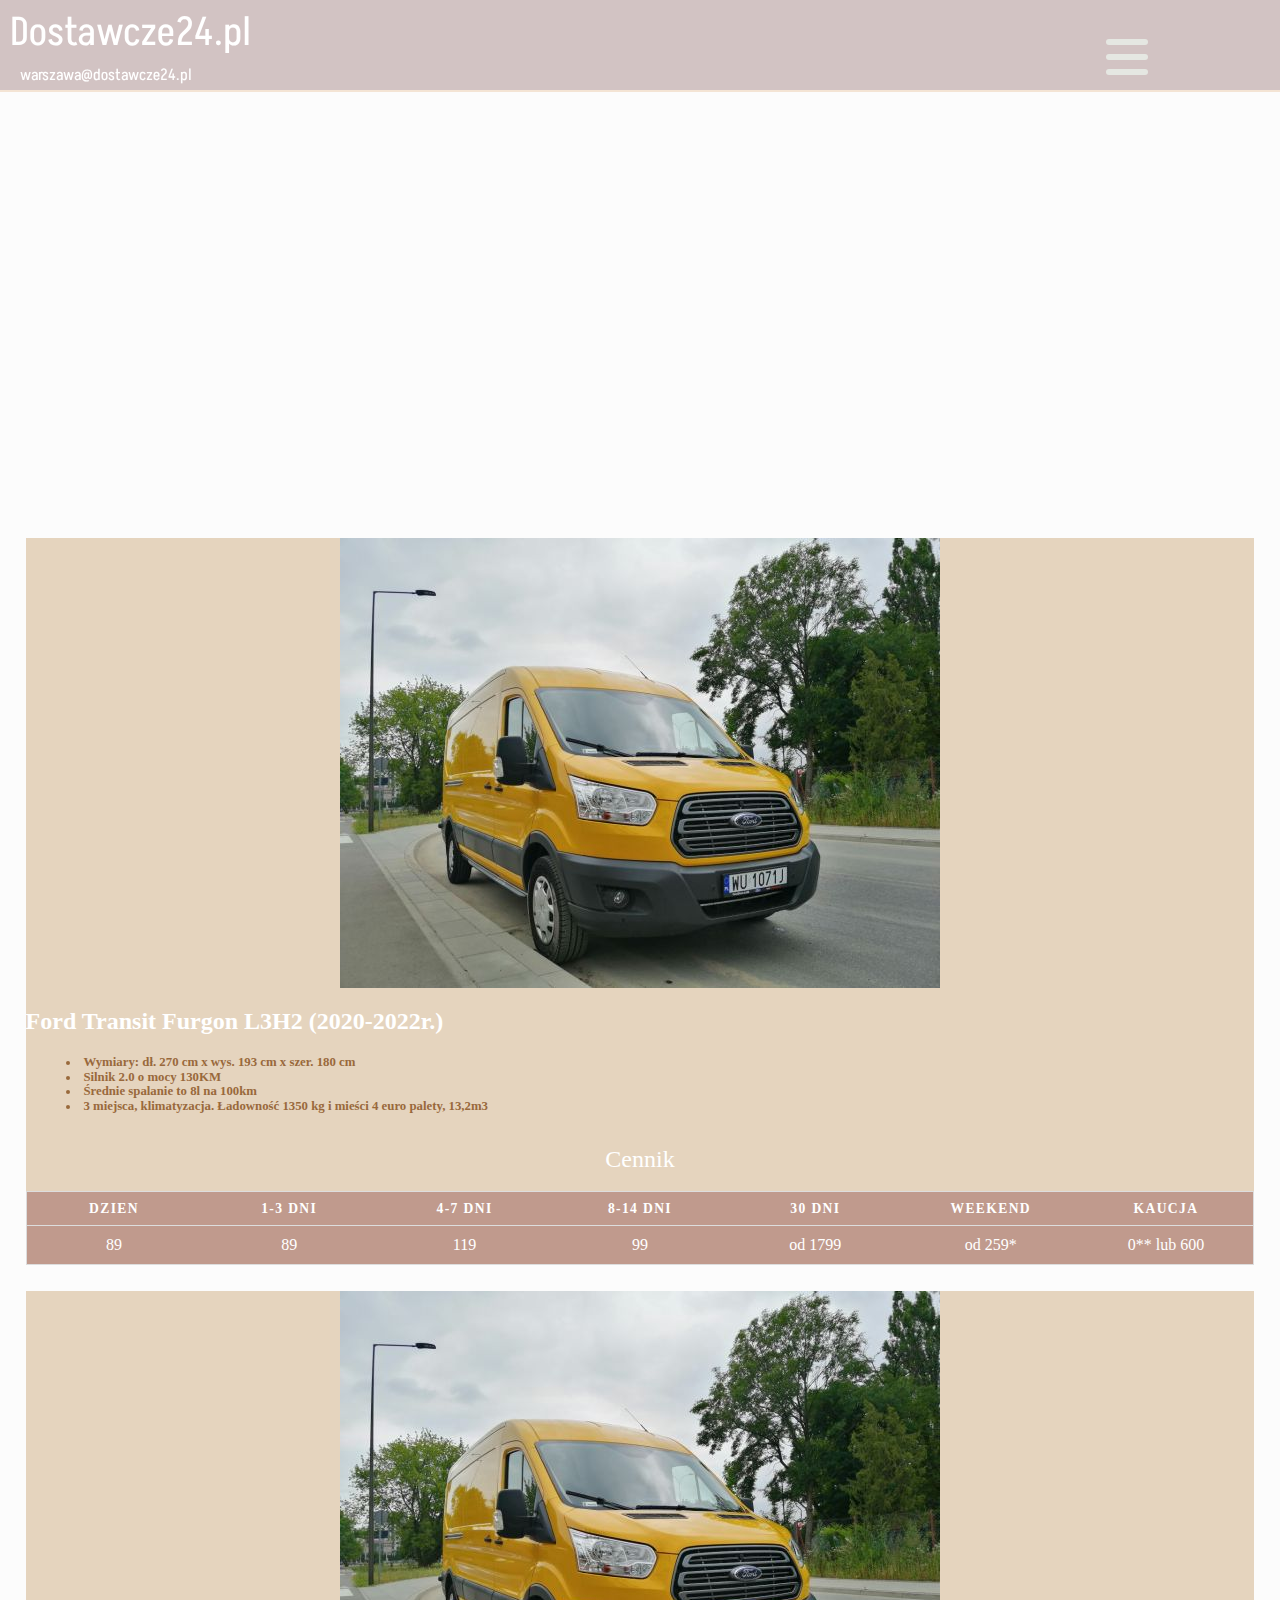
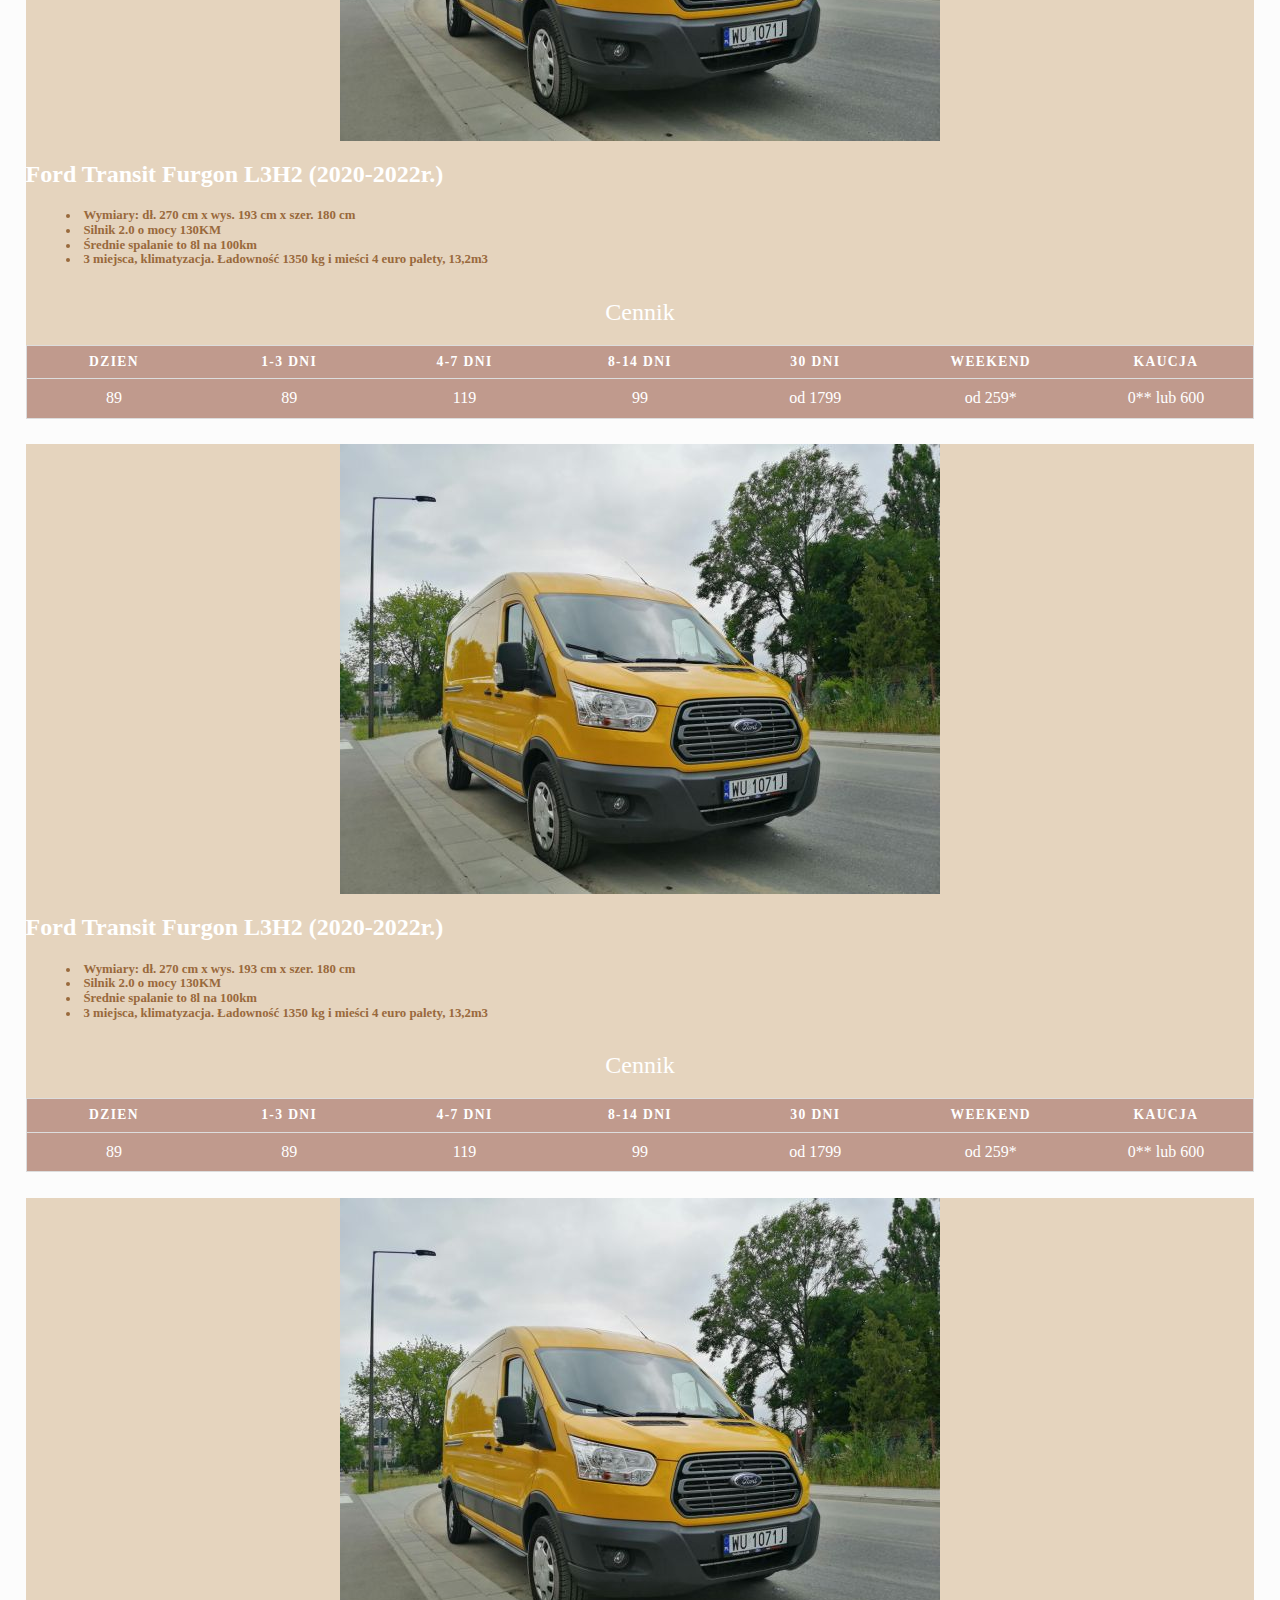
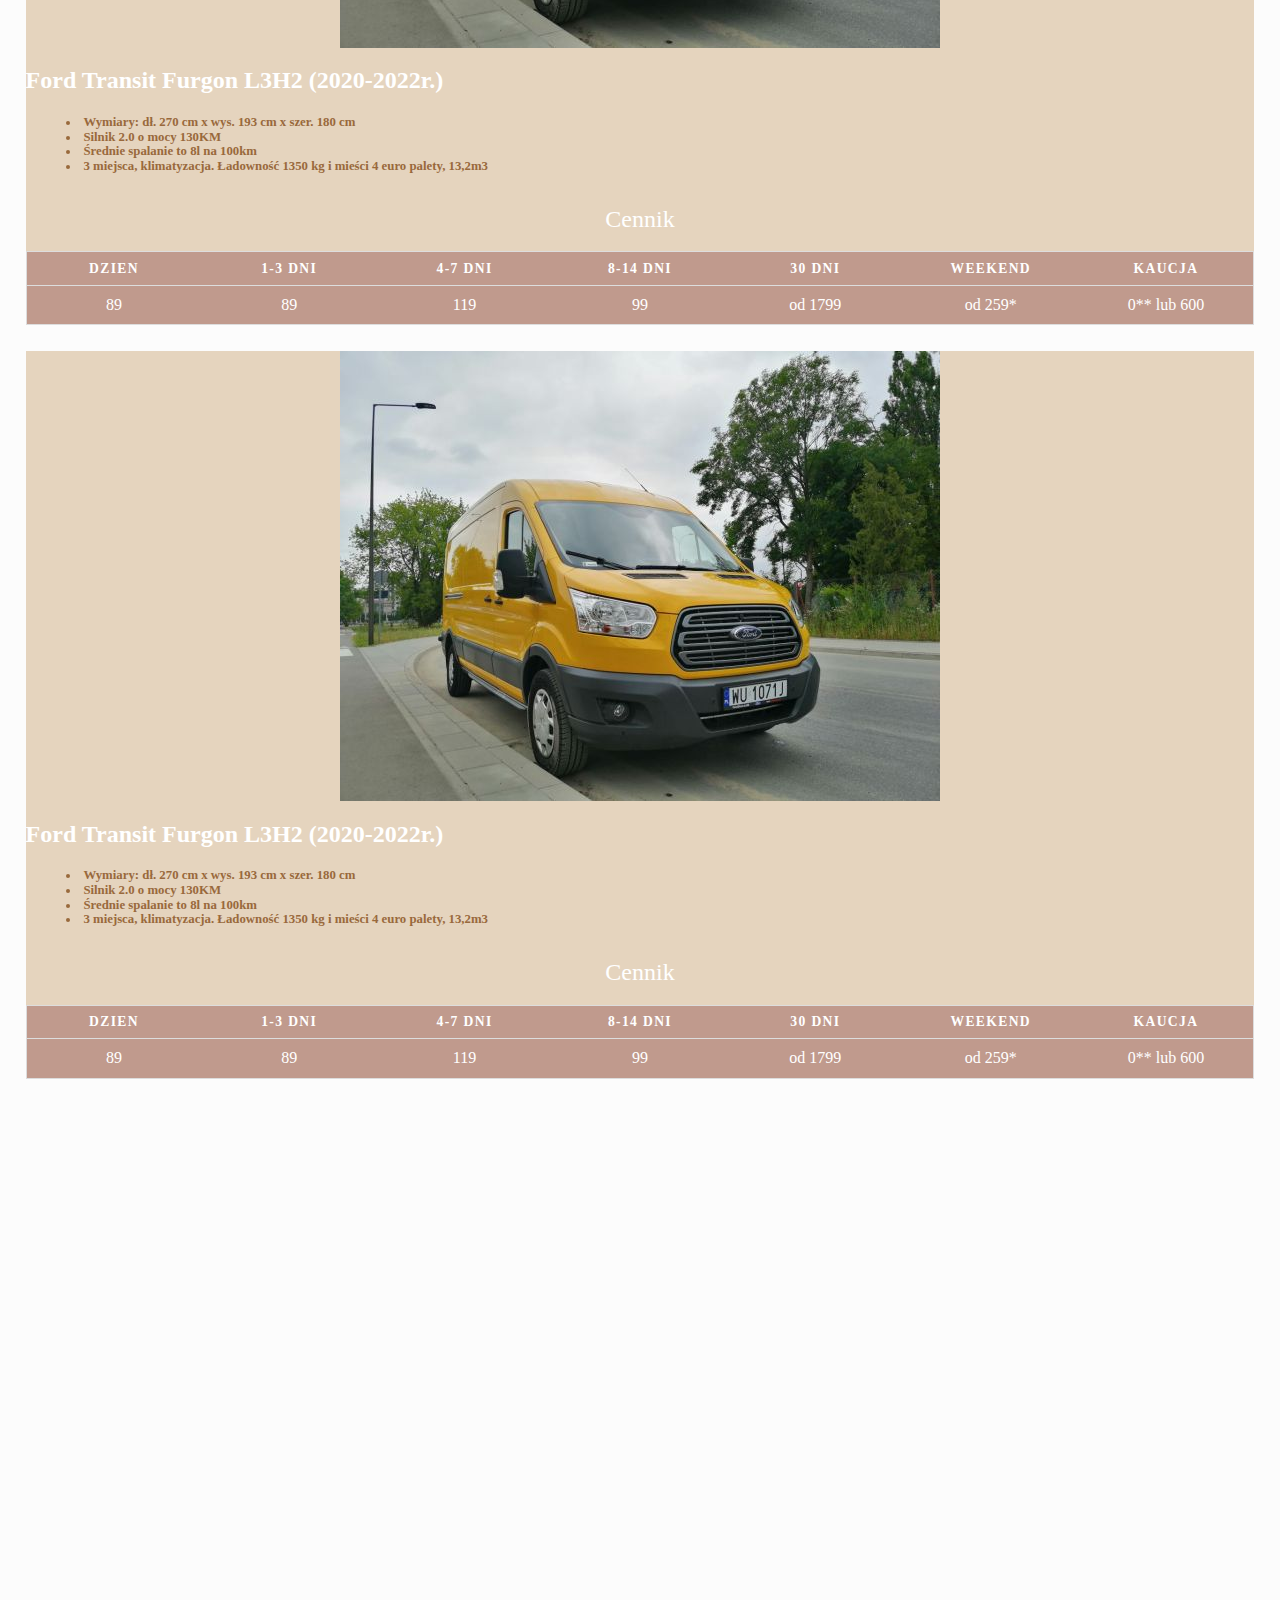
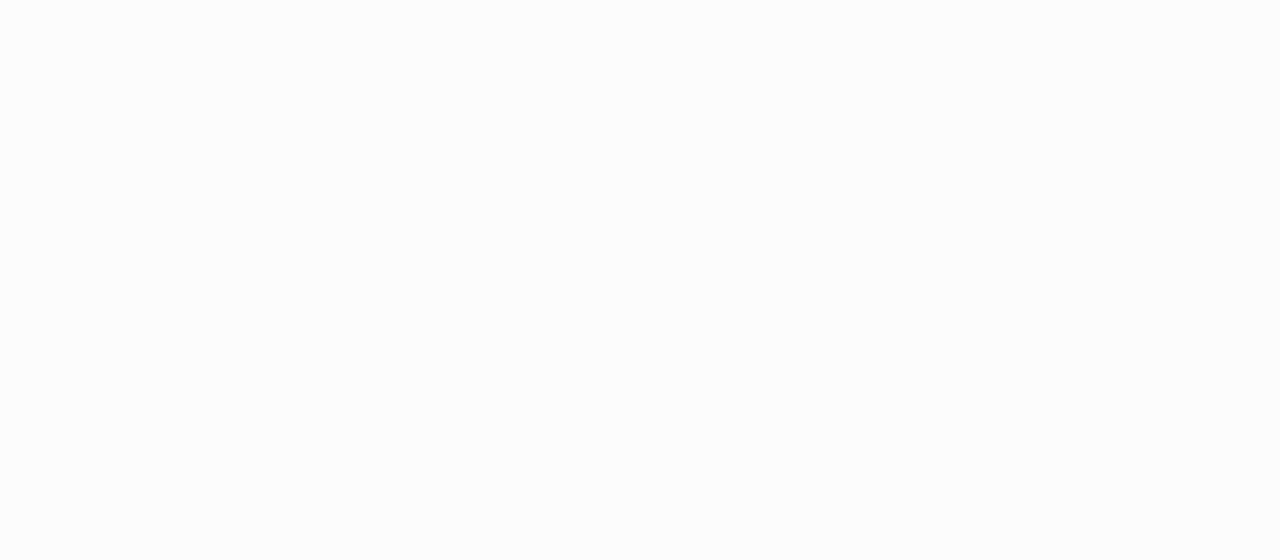
==== commit e1b5ccb8: "Updates" ====
--- a/index.html
+++ b/index.html
@@ -1 +1 @@
-<!doctype html><html lang="en"><head><meta charset="UTF-8"/><meta name="viewport" content="width=device-width,initial-scale=1"/><title>WTF: Webpack starter kit</title><meta name="description" content="Your project description"/><meta property="og:title" content=""/><meta property="og:description" content=""/><link href="index.9e46142d.css" rel="stylesheet"></head><body><section class="Menu"><div class="logo"><div class="logo__name">Dostawcze24.pl</div><a class="logo__mail" href="warszawa@dostawcze24.pl">warszawa@dostawcze24.pl</a></div><nav class="nav"><ul class="ulflex"><li><a href="Wyposażenie.html">Informacje</a></li><li><a href="regulamin.html">Regulamin</a></li><li><a id="active__kontakt" class="kontakt">Kontakt</a></li><li><a id="active__lokalizacja" class="kontakt">Lokalizacja</a></li></ul></nav><div id="menu-icon-wrapper-4" class="menu-icon-wrapper m4"><svg width="1000px" height="1000px"><path class="path1" d="M 300 400 L 700 400 C 900 400 900 750 600 850 A 400 400 0 0 1 200 200 L 800 800"></path><path class="path2" d="M 300 500 L 700 500"></path><path class="path3" d="M 700 600 L 300 600 C 100 600 100 200 400 150 A 400 380 0 1 1 200 800 L 800 200"></path></svg> <button id="menu-icon-trigger-4" class="menu-icon-trigger"></button></div></section><section class="Front"><div id="nav__active" class="active__loka box__front"><nav><ul class="ulflex__v3"><li>Warszawa ul. Goplańska 7A</li><li>Warszawa ul. Ostrobramska 73b</li><li>Kraków ul. Głowackiego 56</li><li>Katowice ul. Ks. Franciszka Ścigały 31</li><li>Chorzów ul. Wieniawskiego 18</li><li>Wrocław ul. Franciszka Hynka 1</li><li>Poznań ul. Głogowska 174</li><li>Gdańsk ul. Myśliwska 123</li><li>Łódź ul. Okręgowa 89</li></ul></nav><div class="GoogleMaps"><iframe src="https://www.google.com/maps/d/embed?mid=1-tTBnQdjgVVukuvYlzNGnPoJaA8Sm5EO&ehbc=2E312F" width="640" height="480"></iframe></div></div><div id="nav__kontakt" class="active__loka box__front"><div><h2>Baza samochodów zlokalizowana jest</h2><br>Wypożyczalnia samochodów Dostawcze24<br><br>Fort Wola 22<br><br>01-258 Warszawa<br><br>woj. mazowieckie<br><br>tel. 571 235 836<br></div><div class="GoogleMaps"><iframe src="https://www.google.com/maps/embed?pb=!1m18!1m12!1m3!1d1453.2384995887444!2d20.927596293831712!3d52.22438043954006!2m3!1f0!2f0!3f0!3m2!1i1024!2i768!4f13.1!3m3!1m2!1s0x471ecb392c316bbb%3A0xd937a10b9a74d766!2sDostawcze24!5e0!3m2!1spl!2spl!4v1652729599274!5m2!1spl!2spl" width="600" height="450" style="border:0" allowfullscreen="" loading="lazy" referrerpolicy="no-referrer-when-downgrade"></iframe></div></div></section><div id="sidebar__active" class="sidebar active"><nav class="nav"><ul class="ulflex__v2"><li><a href="item">Wyposażenie</a></li><li><a href="item">Badanie Vat</a></li><li><a href="item">Używane samochody dostawcze</a></li><li><a href="item">Wynajem koparek</a></li><li><a href="item">Regulamin</a></li><li><a class="kontakt" href="item">Kontakt</a></li><li><a id="active__lokalizacja_v2" class="kontakt">Lokalizacja</a></li><ul></ul></ul></nav></div><section class="table"><div class="boxcar"><div class="boxcar__image"><img src="img/Car.6ad2e978.jpg" alt="samochód dostawczy"></div><div class="boxcar__border"></div><div class="boxcar__info"><div class="boxcar__info--auto"><h2 class="boxcar__info--h2">Ford Transit Furgon L3H2 (2020‐2022r.)<h2><ul class="ul__style"><li>Wymiary: dł. 270 cm x wys. 193 cm x szer. 180 cm</li><li>Silnik 2.0 o mocy 130KM</li><li>Średnie spalanie to 8l na 100km</li><li>3 miejsca, klimatyzacja. Ładowność 1350 kg i mieści 4 euro palety, 13,2m3</li></ul></h2></h2></div><div class="boxcar__info--price"><div class="box__price"><table><caption>Cennik</caption><thead><tr><th scope="col">Dzien</th><th scope="col">1-3 Dni</th><th scope="col">4-7 Dni</th><th scope="col">8-14 Dni</th><th scope="col">30 Dni</th><th scope="col">Weekend</th><th scope="col">Kaucja</th></tr></thead><tbody><tr><td data-label="Dzień">89</td><td data-label="1-3">89</td><td data-label="4-7">119</td><td data-label="8-14">99</td><td data-label="30">od 1799</td><td data-label="Weekend">od 259*</td><td data-label="Kaucja">0** lub 600</td></tr></tbody></table></div></div></div></div></section><section class="table"><div class="boxcar"><div class="boxcar__image"><img src="img/Car.6ad2e978.jpg" alt="samochód dostawczy"></div><div class="boxcar__border"></div><div class="boxcar__info"><div class="boxcar__info--auto"><h2 class="boxcar__info--h2">Ford Transit Furgon L3H2 (2020‐2022r.)<h2><ul class="ul__style"><li>Wymiary: dł. 270 cm x wys. 193 cm x szer. 180 cm</li><li>Silnik 2.0 o mocy 130KM</li><li>Średnie spalanie to 8l na 100km</li><li>3 miejsca, klimatyzacja. Ładowność 1350 kg i mieści 4 euro palety, 13,2m3</li></ul></h2></h2></div><div class="boxcar__info--price"><div class="box__price"><table><caption>Cennik</caption><thead><tr><th scope="col">Dzien</th><th scope="col">1-3 Dni</th><th scope="col">4-7 Dni</th><th scope="col">8-14 Dni</th><th scope="col">30 Dni</th><th scope="col">Weekend</th><th scope="col">Kaucja</th></tr></thead><tbody><tr><td data-label="Dzień">89</td><td data-label="1-3">89</td><td data-label="4-7">119</td><td data-label="8-14">99</td><td data-label="30">od 1799</td><td data-label="Weekend">od 259*</td><td data-label="Kaucja">0** lub 600</td></tr></tbody></table></div></div></div></div></section><section class="table"><div class="boxcar"><div class="boxcar__image"><img src="img/Car.6ad2e978.jpg" alt="samochód dostawczy"></div><div class="boxcar__border"></div><div class="boxcar__info"><div class="boxcar__info--auto"><h2 class="boxcar__info--h2">Ford Transit Furgon L3H2 (2020‐2022r.)<h2><ul class="ul__style"><li>Wymiary: dł. 270 cm x wys. 193 cm x szer. 180 cm</li><li>Silnik 2.0 o mocy 130KM</li><li>Średnie spalanie to 8l na 100km</li><li>3 miejsca, klimatyzacja. Ładowność 1350 kg i mieści 4 euro palety, 13,2m3</li></ul></h2></h2></div><div class="boxcar__info--price"><div class="box__price"><table><caption>Cennik</caption><thead><tr><th scope="col">Dzien</th><th scope="col">1-3 Dni</th><th scope="col">4-7 Dni</th><th scope="col">8-14 Dni</th><th scope="col">30 Dni</th><th scope="col">Weekend</th><th scope="col">Kaucja</th></tr></thead><tbody><tr><td data-label="Dzień">89</td><td data-label="1-3">89</td><td data-label="4-7">119</td><td data-label="8-14">99</td><td data-label="30">od 1799</td><td data-label="Weekend">od 259*</td><td data-label="Kaucja">0** lub 600</td></tr></tbody></table></div></div></div></div></section><section class="table"><div class="boxcar"><div class="boxcar__image"><img src="img/Car.6ad2e978.jpg" alt="samochód dostawczy"></div><div class="boxcar__border"></div><div class="boxcar__info"><div class="boxcar__info--auto"><h2 class="boxcar__info--h2">Ford Transit Furgon L3H2 (2020‐2022r.)<h2><ul class="ul__style"><li>Wymiary: dł. 270 cm x wys. 193 cm x szer. 180 cm</li><li>Silnik 2.0 o mocy 130KM</li><li>Średnie spalanie to 8l na 100km</li><li>3 miejsca, klimatyzacja. Ładowność 1350 kg i mieści 4 euro palety, 13,2m3</li></ul></h2></h2></div><div class="boxcar__info--price"><div class="box__price"><table><caption>Cennik</caption><thead><tr><th scope="col">Dzien</th><th scope="col">1-3 Dni</th><th scope="col">4-7 Dni</th><th scope="col">8-14 Dni</th><th scope="col">30 Dni</th><th scope="col">Weekend</th><th scope="col">Kaucja</th></tr></thead><tbody><tr><td data-label="Dzień">89</td><td data-label="1-3">89</td><td data-label="4-7">119</td><td data-label="8-14">99</td><td data-label="30">od 1799</td><td data-label="Weekend">od 259*</td><td data-label="Kaucja">0** lub 600</td></tr></tbody></table></div></div></div></div></section><section class="table"><div class="boxcar"><div class="boxcar__image"><img src="img/Car.6ad2e978.jpg" alt="samochód dostawczy"></div><div class="boxcar__border"></div><div class="boxcar__info"><div class="boxcar__info--auto"><h2 class="boxcar__info--h2">Ford Transit Furgon L3H2 (2020‐2022r.)<h2><ul class="ul__style"><li>Wymiary: dł. 270 cm x wys. 193 cm x szer. 180 cm</li><li>Silnik 2.0 o mocy 130KM</li><li>Średnie spalanie to 8l na 100km</li><li>3 miejsca, klimatyzacja. Ładowność 1350 kg i mieści 4 euro palety, 13,2m3</li></ul></h2></h2></div><div class="boxcar__info--price"><div class="box__price"><table><caption>Cennik</caption><thead><tr><th scope="col">Dzien</th><th scope="col">1-3 Dni</th><th scope="col">4-7 Dni</th><th scope="col">8-14 Dni</th><th scope="col">30 Dni</th><th scope="col">Weekend</th><th scope="col">Kaucja</th></tr></thead><tbody><tr><td data-label="Dzień">89</td><td data-label="1-3">89</td><td data-label="4-7">119</td><td data-label="8-14">99</td><td data-label="30">od 1799</td><td data-label="Weekend">od 259*</td><td data-label="Kaucja">0** lub 600</td></tr></tbody></table></div></div></div></div></section><section class="Footer"></section><script src="index.9e46142d.js"></script></body></html>+<!doctype html><html lang="en"><head><meta charset="UTF-8"/><meta name="viewport" content="width=device-width,initial-scale=1"/><title>WTF: Webpack starter kit</title><meta name="description" content="Your project description"/><meta property="og:title" content=""/><meta property="og:description" content=""/><link href="index.3753a771.css" rel="stylesheet"></head><body><section class="Menu"><div class="logo"><div class="logo__name">Dostawcze24.pl</div><a class="logo__mail" href="warszawa@dostawcze24.pl">warszawa@dostawcze24.pl</a></div><nav class="nav"><ul class="ulflex"><li><a href="Wyposażenie.html">Informacje</a></li><li><a href="regulamin.html">Regulamin</a></li><li><a id="active__kontakt" class="kontakt">Kontakt</a></li><li><a id="active__lokalizacja" class="kontakt">Lokalizacja</a></li></ul></nav><div class="hamburger"><div id="menu-icon-wrapper-4" class="menu-icon-wrapper m4"><svg width="1000px" height="1000px"><path class="path1" d="M 300 400 L 700 400 C 900 400 900 750 600 850 A 400 400 0 0 1 200 200 L 800 800"></path><path class="path2" d="M 300 500 L 700 500"></path><path class="path3" d="M 700 600 L 300 600 C 100 600 100 200 400 150 A 400 380 0 1 1 200 800 L 800 200"></path></svg> <button id="menu-icon-trigger-4" class="menu-icon-trigger"></button></div></div></section><section class="Front"><div id="nav__active" class="active__loka box__front"><nav><ul class="ulflex__v3"><li>Warszawa ul. Goplańska 7A</li><li>Warszawa ul. Ostrobramska 73b</li><li>Kraków ul. Głowackiego 56</li><li>Katowice ul. Ks. Franciszka Ścigały 31</li><li>Chorzów ul. Wieniawskiego 18</li><li>Wrocław ul. Franciszka Hynka 1</li><li>Poznań ul. Głogowska 174</li><li>Gdańsk ul. Myśliwska 123</li><li>Łódź ul. Okręgowa 89</li></ul></nav><div class="GoogleMaps"><iframe src="https://www.google.com/maps/d/embed?mid=1-tTBnQdjgVVukuvYlzNGnPoJaA8Sm5EO&ehbc=2E312F" width="640" height="480"></iframe></div></div><div id="nav__kontakt" class="active__loka box__front"><div><h2>Baza samochodów zlokalizowana jest</h2><br>Wypożyczalnia samochodów Dostawcze24<br><br>Fort Wola 22<br><br>01-258 Warszawa<br><br>woj. mazowieckie<br><br>tel. 571 235 836<br></div><div class="GoogleMaps"><iframe src="https://www.google.com/maps/embed?pb=!1m18!1m12!1m3!1d1453.2384995887444!2d20.927596293831712!3d52.22438043954006!2m3!1f0!2f0!3f0!3m2!1i1024!2i768!4f13.1!3m3!1m2!1s0x471ecb392c316bbb%3A0xd937a10b9a74d766!2sDostawcze24!5e0!3m2!1spl!2spl!4v1652729599274!5m2!1spl!2spl" width="600" height="450" style="border:0" allowfullscreen="" loading="lazy" referrerpolicy="no-referrer-when-downgrade"></iframe></div></div></section><div id="sidebar__active" class="sidebar active"><nav class="nav"><ul class="ulflex__v2"><li><a href="Wyposażenie.html">Informacje</a></li><li><a href="regulamin.html">Regulamin</a></li><li><a href="kontakt.html" class="kontakt">Kontakt</a></li><li><a id="active__lokalizacja" class="kontakt">Lokalizacja</a></li><ul></ul></ul></nav></div><section class="table"><div class="boxcar"><div class="boxcar__image"><img src="img/Car.6ad2e978.jpg" alt="samochód dostawczy"></div><div class="boxcar__border"></div><div class="boxcar__info"><div class="boxcar__info--auto"><h2 class="boxcar__info--h2">Ford Transit Furgon L3H2 (2020‐2022r.)<h2><ul class="ul__style"><li>Wymiary: dł. 270 cm x wys. 193 cm x szer. 180 cm</li><li>Silnik 2.0 o mocy 130KM</li><li>Średnie spalanie to 8l na 100km</li><li>3 miejsca, klimatyzacja. Ładowność 1350 kg i mieści 4 euro palety, 13,2m3</li></ul></h2></h2></div><div class="boxcar__info--price"><div class="box__price"><table><caption>Cennik</caption><thead><tr><th scope="col">Dzien</th><th scope="col">1-3 Dni</th><th scope="col">4-7 Dni</th><th scope="col">8-14 Dni</th><th scope="col">30 Dni</th><th scope="col">Weekend</th><th scope="col">Kaucja</th></tr></thead><tbody><tr><td data-label="Dzień">89</td><td data-label="1-3">89</td><td data-label="4-7">119</td><td data-label="8-14">99</td><td data-label="30">od 1799</td><td data-label="Weekend">od 259*</td><td data-label="Kaucja">0** lub 600</td></tr></tbody></table></div></div></div></div></section><section class="table"><div class="boxcar"><div class="boxcar__image"><img src="img/Car.6ad2e978.jpg" alt="samochód dostawczy"></div><div class="boxcar__border"></div><div class="boxcar__info"><div class="boxcar__info--auto"><h2 class="boxcar__info--h2">Ford Transit Furgon L3H2 (2020‐2022r.)<h2><ul class="ul__style"><li>Wymiary: dł. 270 cm x wys. 193 cm x szer. 180 cm</li><li>Silnik 2.0 o mocy 130KM</li><li>Średnie spalanie to 8l na 100km</li><li>3 miejsca, klimatyzacja. Ładowność 1350 kg i mieści 4 euro palety, 13,2m3</li></ul></h2></h2></div><div class="boxcar__info--price"><div class="box__price"><table><caption>Cennik</caption><thead><tr><th scope="col">Dzien</th><th scope="col">1-3 Dni</th><th scope="col">4-7 Dni</th><th scope="col">8-14 Dni</th><th scope="col">30 Dni</th><th scope="col">Weekend</th><th scope="col">Kaucja</th></tr></thead><tbody><tr><td data-label="Dzień">89</td><td data-label="1-3">89</td><td data-label="4-7">119</td><td data-label="8-14">99</td><td data-label="30">od 1799</td><td data-label="Weekend">od 259*</td><td data-label="Kaucja">0** lub 600</td></tr></tbody></table></div></div></div></div></section><section class="table"><div class="boxcar"><div class="boxcar__image"><img src="img/Car.6ad2e978.jpg" alt="samochód dostawczy"></div><div class="boxcar__border"></div><div class="boxcar__info"><div class="boxcar__info--auto"><h2 class="boxcar__info--h2">Ford Transit Furgon L3H2 (2020‐2022r.)<h2><ul class="ul__style"><li>Wymiary: dł. 270 cm x wys. 193 cm x szer. 180 cm</li><li>Silnik 2.0 o mocy 130KM</li><li>Średnie spalanie to 8l na 100km</li><li>3 miejsca, klimatyzacja. Ładowność 1350 kg i mieści 4 euro palety, 13,2m3</li></ul></h2></h2></div><div class="boxcar__info--price"><div class="box__price"><table><caption>Cennik</caption><thead><tr><th scope="col">Dzien</th><th scope="col">1-3 Dni</th><th scope="col">4-7 Dni</th><th scope="col">8-14 Dni</th><th scope="col">30 Dni</th><th scope="col">Weekend</th><th scope="col">Kaucja</th></tr></thead><tbody><tr><td data-label="Dzień">89</td><td data-label="1-3">89</td><td data-label="4-7">119</td><td data-label="8-14">99</td><td data-label="30">od 1799</td><td data-label="Weekend">od 259*</td><td data-label="Kaucja">0** lub 600</td></tr></tbody></table></div></div></div></div></section><section class="table"><div class="boxcar"><div class="boxcar__image"><img src="img/Car.6ad2e978.jpg" alt="samochód dostawczy"></div><div class="boxcar__border"></div><div class="boxcar__info"><div class="boxcar__info--auto"><h2 class="boxcar__info--h2">Ford Transit Furgon L3H2 (2020‐2022r.)<h2><ul class="ul__style"><li>Wymiary: dł. 270 cm x wys. 193 cm x szer. 180 cm</li><li>Silnik 2.0 o mocy 130KM</li><li>Średnie spalanie to 8l na 100km</li><li>3 miejsca, klimatyzacja. Ładowność 1350 kg i mieści 4 euro palety, 13,2m3</li></ul></h2></h2></div><div class="boxcar__info--price"><div class="box__price"><table><caption>Cennik</caption><thead><tr><th scope="col">Dzien</th><th scope="col">1-3 Dni</th><th scope="col">4-7 Dni</th><th scope="col">8-14 Dni</th><th scope="col">30 Dni</th><th scope="col">Weekend</th><th scope="col">Kaucja</th></tr></thead><tbody><tr><td data-label="Dzień">89</td><td data-label="1-3">89</td><td data-label="4-7">119</td><td data-label="8-14">99</td><td data-label="30">od 1799</td><td data-label="Weekend">od 259*</td><td data-label="Kaucja">0** lub 600</td></tr></tbody></table></div></div></div></div></section><section class="table"><div class="boxcar"><div class="boxcar__image"><img src="img/Car.6ad2e978.jpg" alt="samochód dostawczy"></div><div class="boxcar__border"></div><div class="boxcar__info"><div class="boxcar__info--auto"><h2 class="boxcar__info--h2">Ford Transit Furgon L3H2 (2020‐2022r.)<h2><ul class="ul__style"><li>Wymiary: dł. 270 cm x wys. 193 cm x szer. 180 cm</li><li>Silnik 2.0 o mocy 130KM</li><li>Średnie spalanie to 8l na 100km</li><li>3 miejsca, klimatyzacja. Ładowność 1350 kg i mieści 4 euro palety, 13,2m3</li></ul></h2></h2></div><div class="boxcar__info--price"><div class="box__price"><table><caption>Cennik</caption><thead><tr><th scope="col">Dzien</th><th scope="col">1-3 Dni</th><th scope="col">4-7 Dni</th><th scope="col">8-14 Dni</th><th scope="col">30 Dni</th><th scope="col">Weekend</th><th scope="col">Kaucja</th></tr></thead><tbody><tr><td data-label="Dzień">89</td><td data-label="1-3">89</td><td data-label="4-7">119</td><td data-label="8-14">99</td><td data-label="30">od 1799</td><td data-label="Weekend">od 259*</td><td data-label="Kaucja">0** lub 600</td></tr></tbody></table></div></div></div></div></section><section class="Footer"><div class="google__maps"><iframe src="https://www.google.com/maps/embed?pb=!1m14!1m8!1m3!1d2444.029216206002!2d20.9299133!3d52.224687!3m2!1i1024!2i768!4f13.1!3m3!1m2!1s0x471ecb392c316bbb%3A0xd937a10b9a74d766!2sDostawcze24!5e0!3m2!1spl!2spl!4v1652863749644!5m2!1spl!2spl" width="375" height="667" style="border:0" allowfullscreen="false" loading="lazy" referrerpolicy="no-referrer-when-downgrade"></iframe></div></section><script src="index.3753a771.js"></script></body></html>--- a/index.3753a771.css
+++ b/index.3753a771.css
@@ -0,0 +1,2 @@
+@import url(https://fonts.googleapis.com/css2?family=Akshar&family=Dancing+Script:wght@600&display=swap);
+/*! normalize.css v8.0.1 | MIT License | github.com/necolas/normalize.css */html{line-height:1.15;-webkit-text-size-adjust:100%}body{margin:0}main{display:block}h1{font-size:2em;margin:.67em 0}hr{box-sizing:content-box;height:0;overflow:visible}pre{font-family:monospace,monospace;font-size:1em}a{background-color:transparent}abbr[title]{border-bottom:none;text-decoration:underline;text-decoration:underline dotted}b,strong{font-weight:bolder}code,kbd,samp{font-family:monospace,monospace;font-size:1em}small{font-size:80%}sub,sup{font-size:75%;line-height:0;position:relative;vertical-align:baseline}sub{bottom:-.25em}sup{top:-.5em}img{border-style:none}button,input,optgroup,select,textarea{font-family:inherit;font-size:100%;line-height:1.15;margin:0}button,input{overflow:visible}button,select{text-transform:none}[type=button],[type=reset],[type=submit],button{-webkit-appearance:button}[type=button]::-moz-focus-inner,[type=reset]::-moz-focus-inner,[type=submit]::-moz-focus-inner,button::-moz-focus-inner{border-style:none;padding:0}[type=button]:-moz-focusring,[type=reset]:-moz-focusring,[type=submit]:-moz-focusring,button:-moz-focusring{outline:1px dotted ButtonText}fieldset{padding:.35em .75em .625em}legend{box-sizing:border-box;color:inherit;display:table;max-width:100%;padding:0;white-space:normal}progress{vertical-align:baseline}textarea{overflow:auto}[type=checkbox],[type=radio]{box-sizing:border-box;padding:0}[type=number]::-webkit-inner-spin-button,[type=number]::-webkit-outer-spin-button{height:auto}[type=search]{-webkit-appearance:textfield;outline-offset:-2px}[type=search]::-webkit-search-decoration{-webkit-appearance:none}::-webkit-file-upload-button{-webkit-appearance:button;font:inherit}details{display:block}summary{display:list-item}[hidden],template{display:none}.Menu{position:relative;top:0;z-index:1;height:90px;width:100vw;position:fixed;background:rgba(168,139,139,.507);border-bottom:2px solid;border-color:rgba(250,235,215,.836);display:flex;font-family:Akshar,sans-serif;font-size:larger}.logo{display:inline-block;height:100%}.logo__name{padding:10px;font-size:2.5rem}.logo__mail{display:block;text-decoration:none;color:#fff;font-size:1rem;padding-left:20px}.nav{display:inline-block;width:100vw}.ulflex{justify-content:center;flex-wrap:wrap;gap:50px}.ulflex,.ulflex__v2{display:flex;list-style-type:none;padding-top:15px}.ulflex__v2{flex-direction:column;gap:25px;padding-left:4px;align-items:center}li a{text-decoration:none;color:#fff}.menu-icon-wrapper.m4 svg path{transition:stroke-dasharray 1.5s cubic-bezier(.68,-.55,.27,1.55)}.m4{width:170px;margin-right:100px}.container{margin:20px;display:flex;height:70vh;justify-content:center;align-items:center}.menu-icon-wrapper{position:relative;left:0;top:0;width:110px;height:110px;pointer-events:none;transition:.1s}.menu-icon-wrapper svg{position:absolute;top:-18px;left:-18px;transform:scale(.15);transform-origin:0 0}.menu-icon-wrapper svg path{stroke:#e5e7e2;stroke-width:40px;stroke-linecap:round;stroke-linejoin:round;fill:transparent;transition:stroke-dasharray 1s}.menu-icon-wrapper svg path.path1{stroke-dashoffset:5803.15px;stroke-dasharray:2901.57px,2981.57px,240px}.menu-icon-wrapper svg path.path2{stroke-dashoffset:800px;stroke-dasharray:400px,480px,240px}.menu-icon-wrapper svg path.path3{stroke-dashoffset:6993.11px;stroke-dasharray:3496.56px,3576.56px,240px}.menu-icon-wrapper.open svg path.path1{stroke-dasharray:2901.57px,5258.15px,240px}.menu-icon-wrapper.open svg path.path2{stroke-dasharray:400px,600px,0}.menu-icon-wrapper.open svg path.path3{stroke-dasharray:3496.56px,6448.11px,240px}.menu-icon-wrapper .menu-icon-trigger{position:relative;width:100%;height:100%;cursor:pointer;pointer-events:auto;background:none;border:none;margin-left:40px;padding:0}button:active,button:focus{outline:none}.sidebar{margin-right:2px;width:100vw;background:#a36b6b;border-style:solid;border-color:#fff}.active{display:none;position:absolute}.kontakt{font-size:2rem;color:#8b3a25;cursor:zoom-in}@media screen and (max-width:1334px){.ulflex{display:none}}@media screen and (min-width:1334px){.hamburger{display:none}}.Footer{display:none}@media screen and (max-width:1334px){.Footer{display:inline-block;color:#000;flex-direction:column;justify-content:center;align-items:center}}.Front{position:relative;display:block;margin-top:-30vw;overflow:hidden;height:70vw;width:100vw;background-image:url(https://images.pexels.com/photos/4620555/pexels-photo-4620555.jpeg?auto=compress&cs=tinysrgb&dpr=2&h=750&w=1260);background-size:cover;background-repeat:no-repeat}.box__front{display:flex;margin-top:38vw;justify-content:center;gap:10vw;background:rgba(63,79,109,.671)}.ulflex__v3{margin-left:30px;display:flex;list-style-type:none;flex-direction:column;gap:25px;padding-top:15px;padding-left:4px}.active__loka{display:none;margin-top:35vw}@media screen and (max-width:1062px){.box__front{display:none}}.Content{display:block}h1{font-size:30px;color:#fff;text-transform:uppercase;font-weight:300;text-align:center;margin-bottom:15px}table{border:1px solid #ccc;border-collapse:collapse;margin:0;padding:0;width:100%;table-layout:fixed}table caption{font-size:1.5em;margin:.5em 0 .75em}table tr{background-color:rgba(131,61,61,.38);border:1px solid #ddd;padding:.35em}table td,table th{padding:.625em;text-align:center}table th{font-size:.85em;letter-spacing:.1em;text-transform:uppercase}@media screen and (max-width:600px){table{border:0}table caption{font-size:1.3em}table thead{border:none;clip:rect(0 0 0 0);height:1px;margin:-1px;overflow:hidden;padding:0;position:absolute;width:1px}table tr{border-bottom:3px solid #663535;display:block;margin-bottom:.625em}table td{border-bottom:1px solid #883535;display:block;font-size:.8em;text-align:right}table td:before{content:attr(data-label);float:left;font-weight:700;text-transform:uppercase}table td:last-child{border-bottom:0}}img{max-width:100%;max-height:100%}.ul__style{font-size:.8rem;color:#99693c;list-style:inside}.boxcar{margin:2%;background:rgba(228,210,187,.959);display:grid;grid-template-columns:minmax(250px,300px) 5px minmax(0,1fr)}.boxcar__border{background:#fcfcfc}.boxcar__border--two{margin:30px 2px;border-left:1px solid #b1a6a6}.boxcar__image{display:flex;justify-content:center}.boxcar__info{display:grid;grid-template-columns:43% auto;grid-template-rows:200px}.boxcar--auto{margin-left:20px;font-size:20px}.boxcar--h2{font-size:1.3rem}.boxcar--price{display:block}@media screen and (max-width:1300px){.boxcar__info{display:block}img{max-width:50vw;max-height:50vh}.boxcar{display:block}}.Front__wyposazenie{position:fixed;height:100vh;width:100vw;background-image:url(https://images.pexels.com/photos/4620555/pexels-photo-4620555.jpeg?auto=compress&cs=tinysrgb&dpr=2&h=750&w=1260);background-size:cover;background-repeat:repeat;z-index:-1}.wall{margin-top:10vh;background:rgba(31,101,122,.897);display:flex;justify-content:center;align-items:center}.wyposazenie{color:#fff;width:50vw}.wyposazenie__list{font-size:1.3rem;color:#43e250}.wyposazenie p{text-indent:1.5em;font-size:1.13em}.wyposazenie{text-indent:1.5em;font-size:1.3em}.regulamin__list{list-style-type:none}.kontakt{display:block;color:#fff;font-size:1rem;margin:10px}.lokalizacja{margin:2%}body{background:#fcfcfc;color:#fff;align-items:center;justify-content:center;min-height:100vh}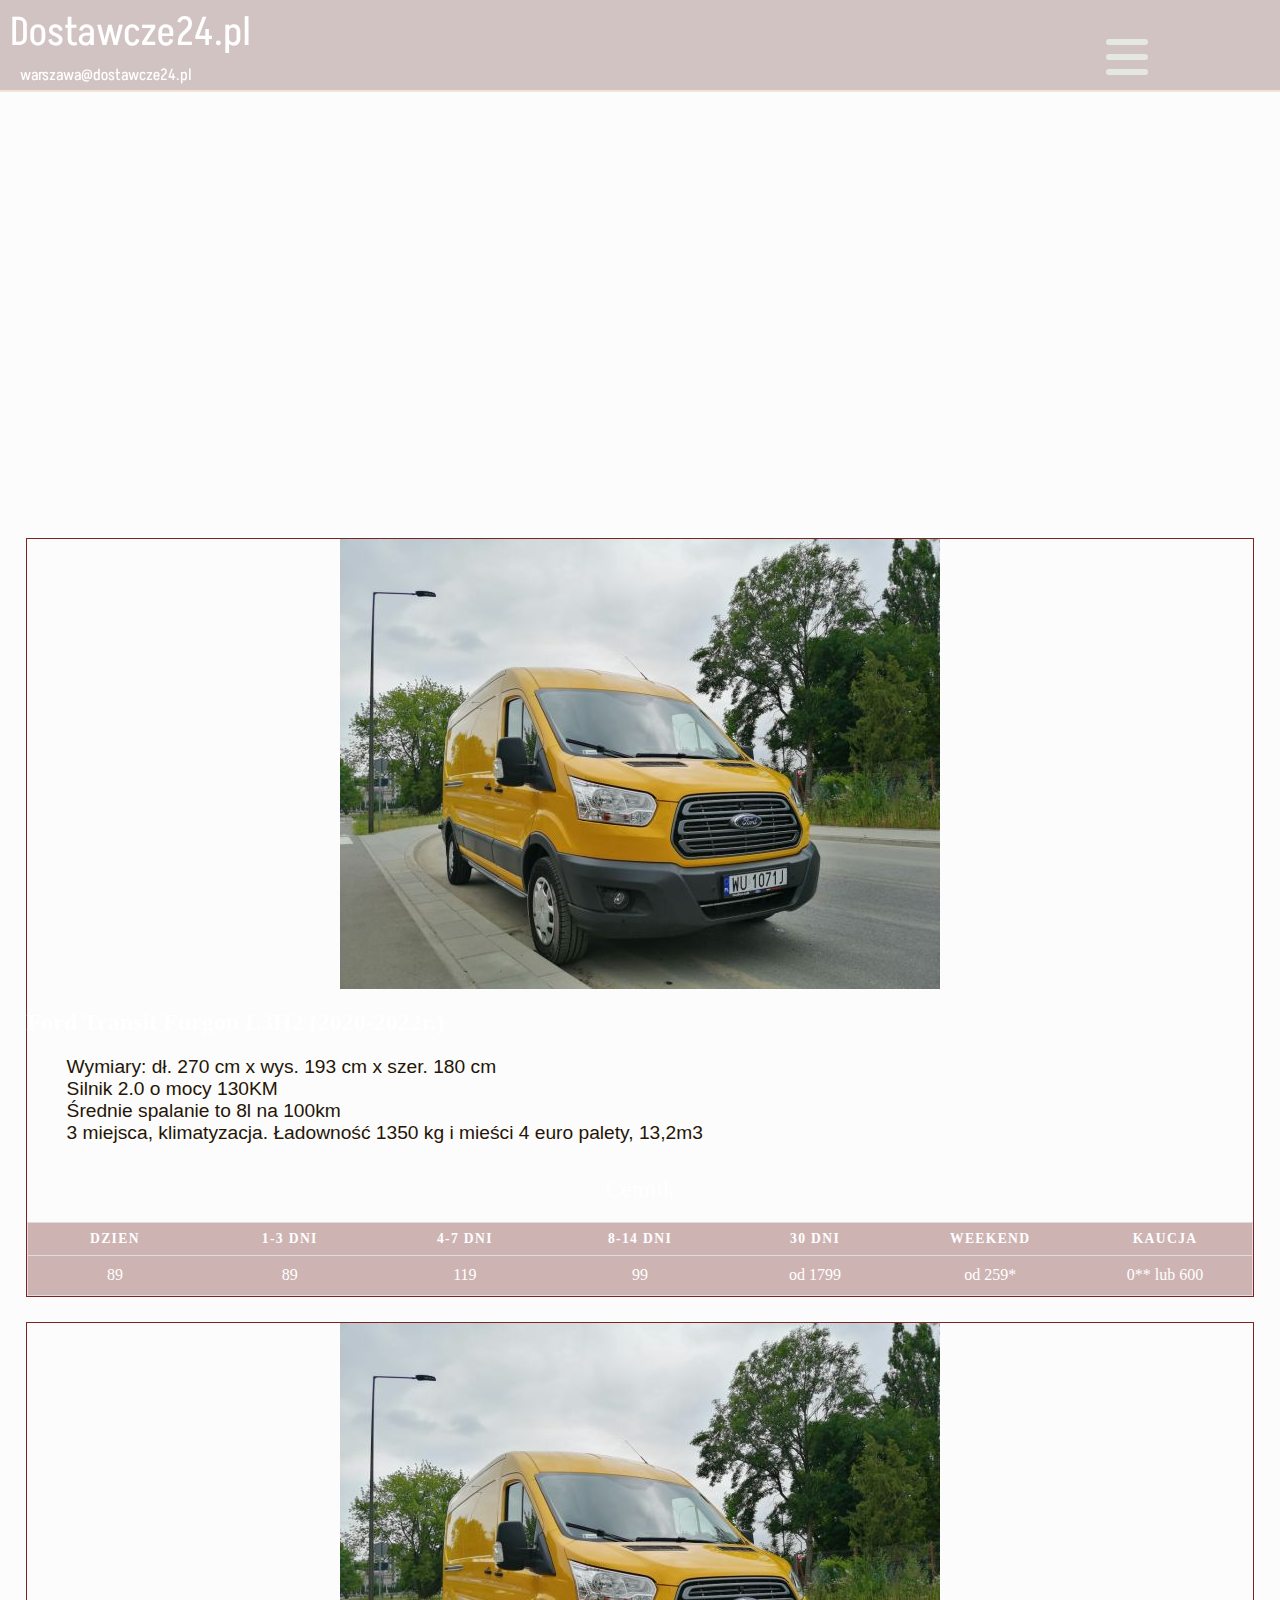
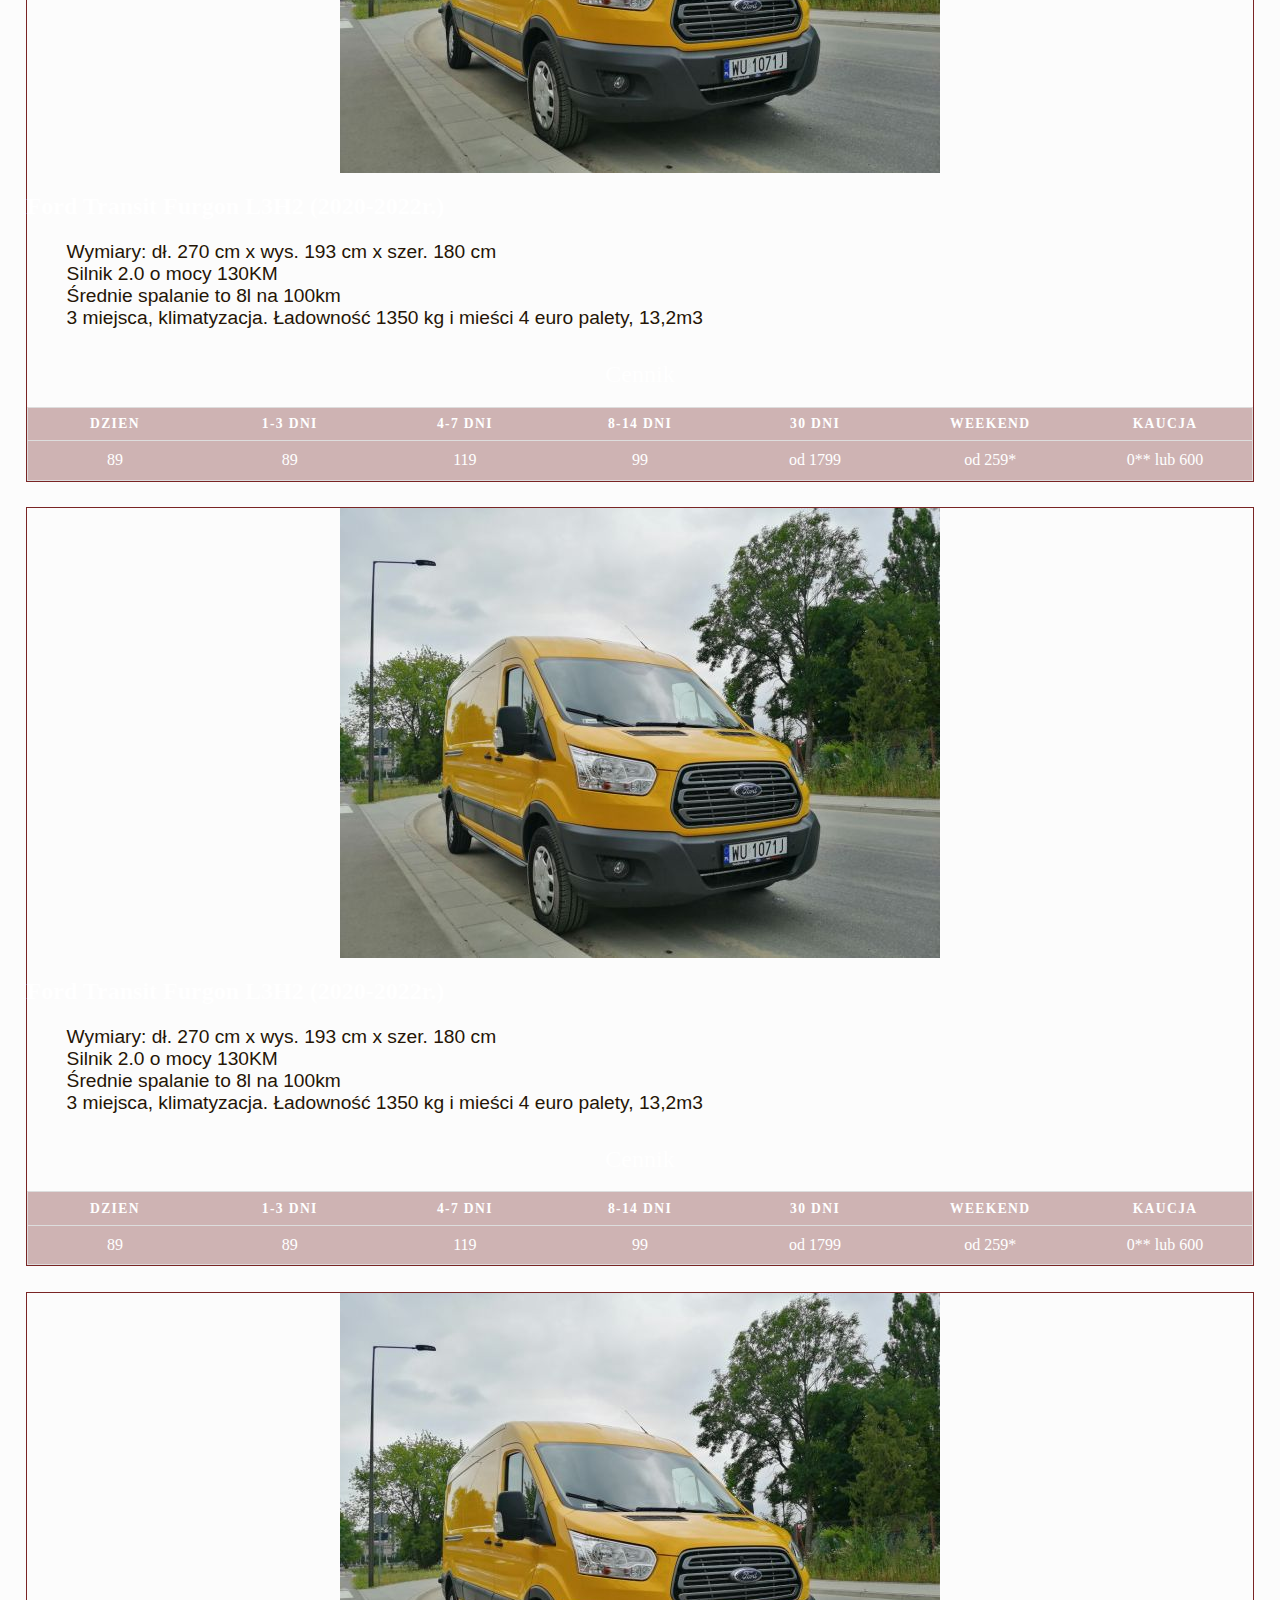
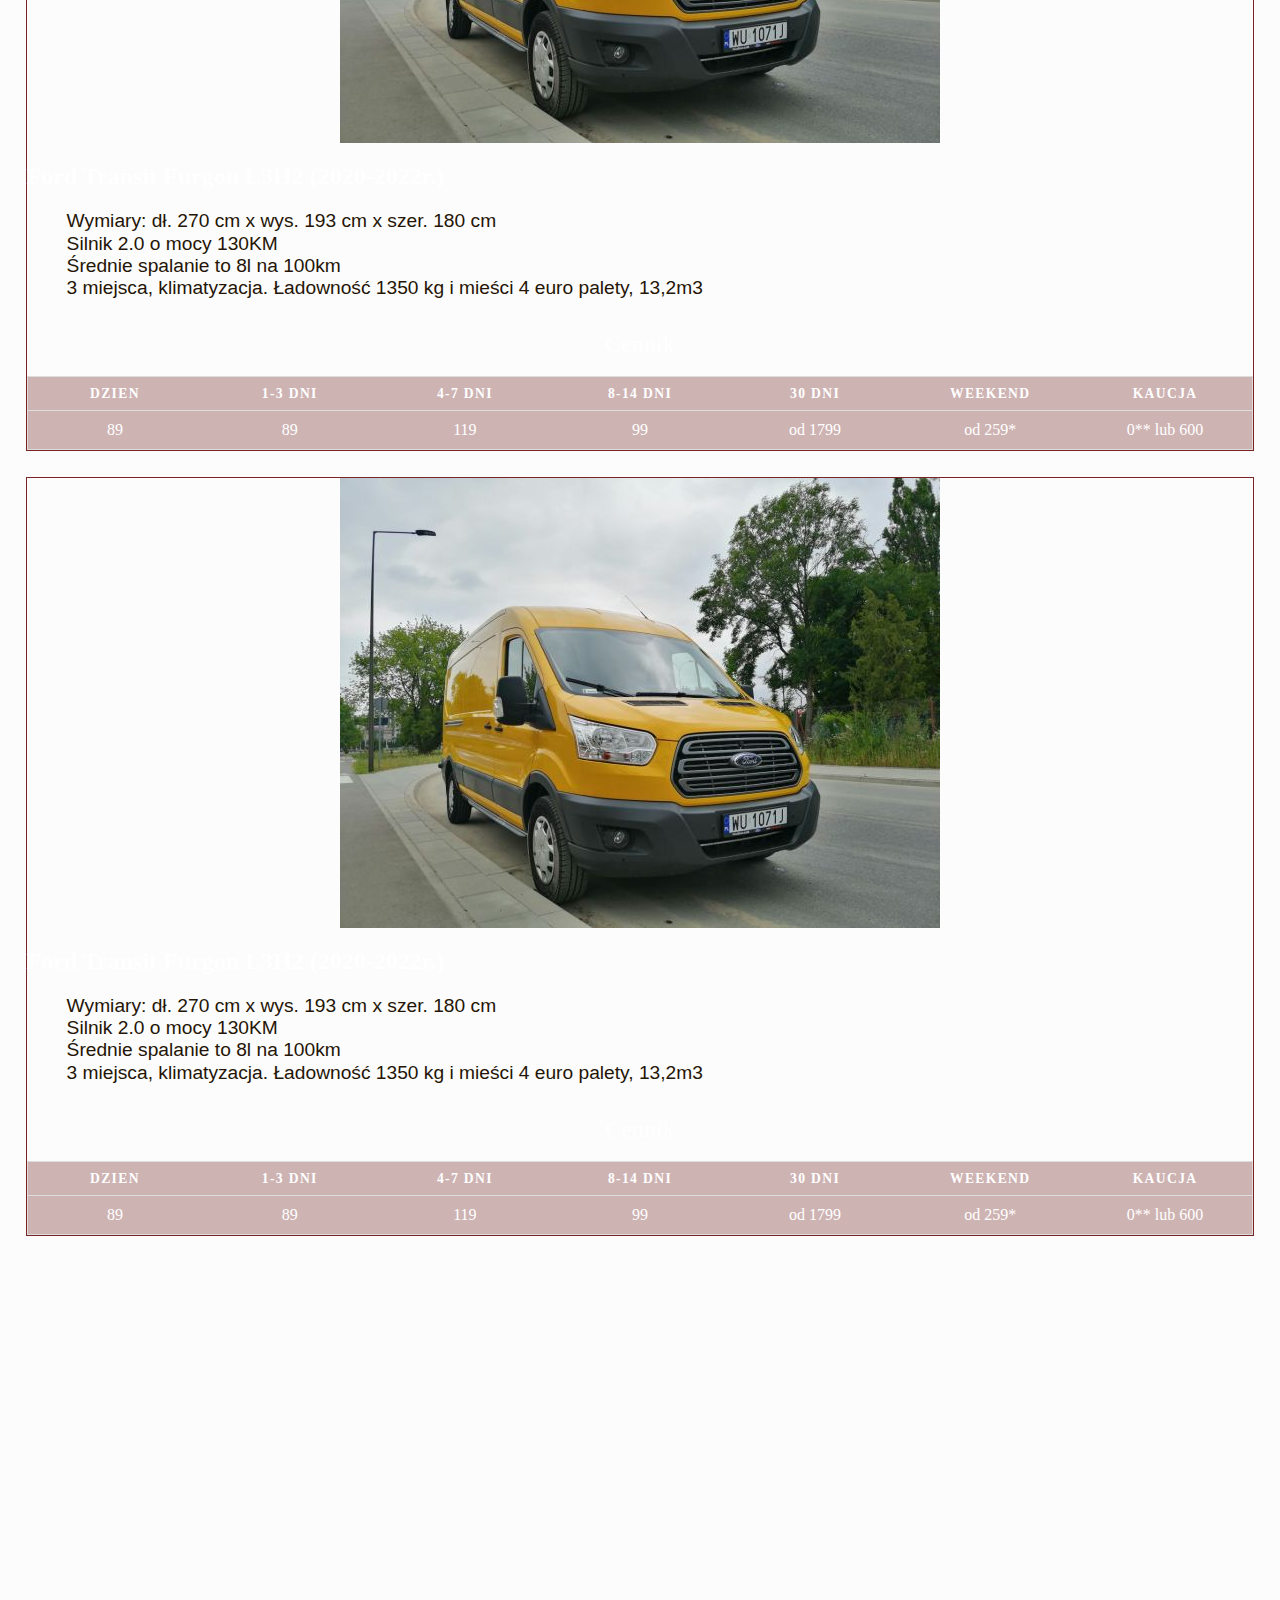
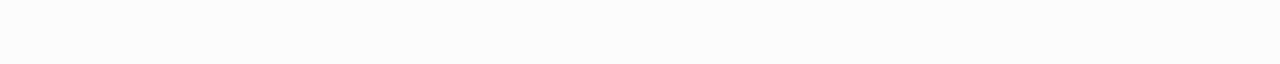
==== commit 789c8db6: "Updates" ====
--- a/index.html
+++ b/index.html
@@ -1 +1 @@
-<!doctype html><html lang="en"><head><meta charset="UTF-8"/><meta name="viewport" content="width=device-width,initial-scale=1"/><title>WTF: Webpack starter kit</title><meta name="description" content="Your project description"/><meta property="og:title" content=""/><meta property="og:description" content=""/><link href="index.3753a771.css" rel="stylesheet"></head><body><section class="Menu"><div class="logo"><div class="logo__name">Dostawcze24.pl</div><a class="logo__mail" href="warszawa@dostawcze24.pl">warszawa@dostawcze24.pl</a></div><nav class="nav"><ul class="ulflex"><li><a href="Wyposażenie.html">Informacje</a></li><li><a href="regulamin.html">Regulamin</a></li><li><a id="active__kontakt" class="kontakt">Kontakt</a></li><li><a id="active__lokalizacja" class="kontakt">Lokalizacja</a></li></ul></nav><div class="hamburger"><div id="menu-icon-wrapper-4" class="menu-icon-wrapper m4"><svg width="1000px" height="1000px"><path class="path1" d="M 300 400 L 700 400 C 900 400 900 750 600 850 A 400 400 0 0 1 200 200 L 800 800"></path><path class="path2" d="M 300 500 L 700 500"></path><path class="path3" d="M 700 600 L 300 600 C 100 600 100 200 400 150 A 400 380 0 1 1 200 800 L 800 200"></path></svg> <button id="menu-icon-trigger-4" class="menu-icon-trigger"></button></div></div></section><section class="Front"><div id="nav__active" class="active__loka box__front"><nav><ul class="ulflex__v3"><li>Warszawa ul. Goplańska 7A</li><li>Warszawa ul. Ostrobramska 73b</li><li>Kraków ul. Głowackiego 56</li><li>Katowice ul. Ks. Franciszka Ścigały 31</li><li>Chorzów ul. Wieniawskiego 18</li><li>Wrocław ul. Franciszka Hynka 1</li><li>Poznań ul. Głogowska 174</li><li>Gdańsk ul. Myśliwska 123</li><li>Łódź ul. Okręgowa 89</li></ul></nav><div class="GoogleMaps"><iframe src="https://www.google.com/maps/d/embed?mid=1-tTBnQdjgVVukuvYlzNGnPoJaA8Sm5EO&ehbc=2E312F" width="640" height="480"></iframe></div></div><div id="nav__kontakt" class="active__loka box__front"><div><h2>Baza samochodów zlokalizowana jest</h2><br>Wypożyczalnia samochodów Dostawcze24<br><br>Fort Wola 22<br><br>01-258 Warszawa<br><br>woj. mazowieckie<br><br>tel. 571 235 836<br></div><div class="GoogleMaps"><iframe src="https://www.google.com/maps/embed?pb=!1m18!1m12!1m3!1d1453.2384995887444!2d20.927596293831712!3d52.22438043954006!2m3!1f0!2f0!3f0!3m2!1i1024!2i768!4f13.1!3m3!1m2!1s0x471ecb392c316bbb%3A0xd937a10b9a74d766!2sDostawcze24!5e0!3m2!1spl!2spl!4v1652729599274!5m2!1spl!2spl" width="600" height="450" style="border:0" allowfullscreen="" loading="lazy" referrerpolicy="no-referrer-when-downgrade"></iframe></div></div></section><div id="sidebar__active" class="sidebar active"><nav class="nav"><ul class="ulflex__v2"><li><a href="Wyposażenie.html">Informacje</a></li><li><a href="regulamin.html">Regulamin</a></li><li><a href="kontakt.html" class="kontakt">Kontakt</a></li><li><a id="active__lokalizacja" class="kontakt">Lokalizacja</a></li><ul></ul></ul></nav></div><section class="table"><div class="boxcar"><div class="boxcar__image"><img src="img/Car.6ad2e978.jpg" alt="samochód dostawczy"></div><div class="boxcar__border"></div><div class="boxcar__info"><div class="boxcar__info--auto"><h2 class="boxcar__info--h2">Ford Transit Furgon L3H2 (2020‐2022r.)<h2><ul class="ul__style"><li>Wymiary: dł. 270 cm x wys. 193 cm x szer. 180 cm</li><li>Silnik 2.0 o mocy 130KM</li><li>Średnie spalanie to 8l na 100km</li><li>3 miejsca, klimatyzacja. Ładowność 1350 kg i mieści 4 euro palety, 13,2m3</li></ul></h2></h2></div><div class="boxcar__info--price"><div class="box__price"><table><caption>Cennik</caption><thead><tr><th scope="col">Dzien</th><th scope="col">1-3 Dni</th><th scope="col">4-7 Dni</th><th scope="col">8-14 Dni</th><th scope="col">30 Dni</th><th scope="col">Weekend</th><th scope="col">Kaucja</th></tr></thead><tbody><tr><td data-label="Dzień">89</td><td data-label="1-3">89</td><td data-label="4-7">119</td><td data-label="8-14">99</td><td data-label="30">od 1799</td><td data-label="Weekend">od 259*</td><td data-label="Kaucja">0** lub 600</td></tr></tbody></table></div></div></div></div></section><section class="table"><div class="boxcar"><div class="boxcar__image"><img src="img/Car.6ad2e978.jpg" alt="samochód dostawczy"></div><div class="boxcar__border"></div><div class="boxcar__info"><div class="boxcar__info--auto"><h2 class="boxcar__info--h2">Ford Transit Furgon L3H2 (2020‐2022r.)<h2><ul class="ul__style"><li>Wymiary: dł. 270 cm x wys. 193 cm x szer. 180 cm</li><li>Silnik 2.0 o mocy 130KM</li><li>Średnie spalanie to 8l na 100km</li><li>3 miejsca, klimatyzacja. Ładowność 1350 kg i mieści 4 euro palety, 13,2m3</li></ul></h2></h2></div><div class="boxcar__info--price"><div class="box__price"><table><caption>Cennik</caption><thead><tr><th scope="col">Dzien</th><th scope="col">1-3 Dni</th><th scope="col">4-7 Dni</th><th scope="col">8-14 Dni</th><th scope="col">30 Dni</th><th scope="col">Weekend</th><th scope="col">Kaucja</th></tr></thead><tbody><tr><td data-label="Dzień">89</td><td data-label="1-3">89</td><td data-label="4-7">119</td><td data-label="8-14">99</td><td data-label="30">od 1799</td><td data-label="Weekend">od 259*</td><td data-label="Kaucja">0** lub 600</td></tr></tbody></table></div></div></div></div></section><section class="table"><div class="boxcar"><div class="boxcar__image"><img src="img/Car.6ad2e978.jpg" alt="samochód dostawczy"></div><div class="boxcar__border"></div><div class="boxcar__info"><div class="boxcar__info--auto"><h2 class="boxcar__info--h2">Ford Transit Furgon L3H2 (2020‐2022r.)<h2><ul class="ul__style"><li>Wymiary: dł. 270 cm x wys. 193 cm x szer. 180 cm</li><li>Silnik 2.0 o mocy 130KM</li><li>Średnie spalanie to 8l na 100km</li><li>3 miejsca, klimatyzacja. Ładowność 1350 kg i mieści 4 euro palety, 13,2m3</li></ul></h2></h2></div><div class="boxcar__info--price"><div class="box__price"><table><caption>Cennik</caption><thead><tr><th scope="col">Dzien</th><th scope="col">1-3 Dni</th><th scope="col">4-7 Dni</th><th scope="col">8-14 Dni</th><th scope="col">30 Dni</th><th scope="col">Weekend</th><th scope="col">Kaucja</th></tr></thead><tbody><tr><td data-label="Dzień">89</td><td data-label="1-3">89</td><td data-label="4-7">119</td><td data-label="8-14">99</td><td data-label="30">od 1799</td><td data-label="Weekend">od 259*</td><td data-label="Kaucja">0** lub 600</td></tr></tbody></table></div></div></div></div></section><section class="table"><div class="boxcar"><div class="boxcar__image"><img src="img/Car.6ad2e978.jpg" alt="samochód dostawczy"></div><div class="boxcar__border"></div><div class="boxcar__info"><div class="boxcar__info--auto"><h2 class="boxcar__info--h2">Ford Transit Furgon L3H2 (2020‐2022r.)<h2><ul class="ul__style"><li>Wymiary: dł. 270 cm x wys. 193 cm x szer. 180 cm</li><li>Silnik 2.0 o mocy 130KM</li><li>Średnie spalanie to 8l na 100km</li><li>3 miejsca, klimatyzacja. Ładowność 1350 kg i mieści 4 euro palety, 13,2m3</li></ul></h2></h2></div><div class="boxcar__info--price"><div class="box__price"><table><caption>Cennik</caption><thead><tr><th scope="col">Dzien</th><th scope="col">1-3 Dni</th><th scope="col">4-7 Dni</th><th scope="col">8-14 Dni</th><th scope="col">30 Dni</th><th scope="col">Weekend</th><th scope="col">Kaucja</th></tr></thead><tbody><tr><td data-label="Dzień">89</td><td data-label="1-3">89</td><td data-label="4-7">119</td><td data-label="8-14">99</td><td data-label="30">od 1799</td><td data-label="Weekend">od 259*</td><td data-label="Kaucja">0** lub 600</td></tr></tbody></table></div></div></div></div></section><section class="table"><div class="boxcar"><div class="boxcar__image"><img src="img/Car.6ad2e978.jpg" alt="samochód dostawczy"></div><div class="boxcar__border"></div><div class="boxcar__info"><div class="boxcar__info--auto"><h2 class="boxcar__info--h2">Ford Transit Furgon L3H2 (2020‐2022r.)<h2><ul class="ul__style"><li>Wymiary: dł. 270 cm x wys. 193 cm x szer. 180 cm</li><li>Silnik 2.0 o mocy 130KM</li><li>Średnie spalanie to 8l na 100km</li><li>3 miejsca, klimatyzacja. Ładowność 1350 kg i mieści 4 euro palety, 13,2m3</li></ul></h2></h2></div><div class="boxcar__info--price"><div class="box__price"><table><caption>Cennik</caption><thead><tr><th scope="col">Dzien</th><th scope="col">1-3 Dni</th><th scope="col">4-7 Dni</th><th scope="col">8-14 Dni</th><th scope="col">30 Dni</th><th scope="col">Weekend</th><th scope="col">Kaucja</th></tr></thead><tbody><tr><td data-label="Dzień">89</td><td data-label="1-3">89</td><td data-label="4-7">119</td><td data-label="8-14">99</td><td data-label="30">od 1799</td><td data-label="Weekend">od 259*</td><td data-label="Kaucja">0** lub 600</td></tr></tbody></table></div></div></div></div></section><section class="Footer"><div class="google__maps"><iframe src="https://www.google.com/maps/embed?pb=!1m14!1m8!1m3!1d2444.029216206002!2d20.9299133!3d52.224687!3m2!1i1024!2i768!4f13.1!3m3!1m2!1s0x471ecb392c316bbb%3A0xd937a10b9a74d766!2sDostawcze24!5e0!3m2!1spl!2spl!4v1652863749644!5m2!1spl!2spl" width="375" height="667" style="border:0" allowfullscreen="false" loading="lazy" referrerpolicy="no-referrer-when-downgrade"></iframe></div></section><script src="index.3753a771.js"></script></body></html>+<!doctype html><html lang="en"><head><meta charset="UTF-8"/><meta name="viewport" content="width=device-width,initial-scale=1"/><title>WTF: Webpack starter kit</title><meta name="description" content="Your project description"/><meta property="og:title" content=""/><meta property="og:description" content=""/><link href="index.30c9b8b0.css" rel="stylesheet"></head><body><section class="Menu"><div class="logo"><div class="logo__name">Dostawcze24.pl</div><a class="logo__mail" href="warszawa@dostawcze24.pl">warszawa@dostawcze24.pl</a></div><nav class="nav"><ul class="ulflex"><li><a href="Wyposażenie.html">Informacje</a></li><li><a href="regulamin.html">Regulamin</a></li><li><a id="active__kontakt" class="kontakt">Kontakt</a></li><li><a id="active__lokalizacja" class="kontakt">Lokalizacja</a></li></ul></nav><div class="hamburger"><div id="menu-icon-wrapper-4" class="menu-icon-wrapper m4"><svg width="1000px" height="1000px"><path class="path1" d="M 300 400 L 700 400 C 900 400 900 750 600 850 A 400 400 0 0 1 200 200 L 800 800"></path><path class="path2" d="M 300 500 L 700 500"></path><path class="path3" d="M 700 600 L 300 600 C 100 600 100 200 400 150 A 400 380 0 1 1 200 800 L 800 200"></path></svg> <button id="menu-icon-trigger-4" class="menu-icon-trigger"></button></div></div></section><section class="Front"><div class="Front__left"></div><div id="nav__active" class="active__loka box__front"><nav><ul class="ulflex__v3"><li>Warszawa ul. Goplańska 7A</li><li>Warszawa ul. Ostrobramska 73b</li><li>Kraków ul. Głowackiego 56</li><li>Katowice ul. Ks. Franciszka Ścigały 31</li><li>Chorzów ul. Wieniawskiego 18</li><li>Wrocław ul. Franciszka Hynka 1</li><li>Poznań ul. Głogowska 174</li><li>Gdańsk ul. Myśliwska 123</li><li>Łódź ul. Okręgowa 89</li></ul></nav><div class="GoogleMaps"><iframe src="https://www.google.com/maps/d/embed?mid=1-tTBnQdjgVVukuvYlzNGnPoJaA8Sm5EO&ehbc=2E312F" width="640" height="480"></iframe></div></div><div id="nav__kontakt" class="active__loka box__front"><div><h2>Baza samochodów zlokalizowana jest</h2><br>Wypożyczalnia samochodów Dostawcze24<br><br>Fort Wola 22<br><br>01-258 Warszawa<br><br>woj. mazowieckie<br><br>tel. 571 235 836<br></div><div class="GoogleMaps"><iframe src="https://www.google.com/maps/embed?pb=!1m18!1m12!1m3!1d1453.2384995887444!2d20.927596293831712!3d52.22438043954006!2m3!1f0!2f0!3f0!3m2!1i1024!2i768!4f13.1!3m3!1m2!1s0x471ecb392c316bbb%3A0xd937a10b9a74d766!2sDostawcze24!5e0!3m2!1spl!2spl!4v1652729599274!5m2!1spl!2spl" width="600" height="450" style="border:0" allowfullscreen="" loading="lazy" referrerpolicy="no-referrer-when-downgrade"></iframe></div></div></section><div id="sidebar__active" class="sidebar active"><nav class="nav"><ul class="ulflex__v2"><li><a href="Wyposażenie.html">Informacje</a></li><li><a href="regulamin.html">Regulamin</a></li><li><a href="kontakt.html" class="kontakt">Kontakt</a></li><li><a id="active__lokalizacja" class="kontakt">Lokalizacja</a></li><ul></ul></ul></nav></div><section class="table"><div class="boxcar"><div class="boxcar__image"><img src="img/Car.6ad2e978.jpg" alt="samochód dostawczy"></div><div class="boxcar__border"></div><div class="boxcar__info"><div class="boxcar__info--auto"><h2 class="boxcar__info--h2">Ford Transit Furgon L3H2 (2020‐2022r.)<h2><ul class="ul__style"><li>Wymiary: dł. 270 cm x wys. 193 cm x szer. 180 cm</li><li>Silnik 2.0 o mocy 130KM</li><li>Średnie spalanie to 8l na 100km</li><li>3 miejsca, klimatyzacja. Ładowność 1350 kg i mieści 4 euro palety, 13,2m3</li></ul></h2></h2></div><div class="boxcar__info--price"><div class="box__price"><table><caption>Cennik</caption><thead><tr><th scope="col">Dzien</th><th scope="col">1-3 Dni</th><th scope="col">4-7 Dni</th><th scope="col">8-14 Dni</th><th scope="col">30 Dni</th><th scope="col">Weekend</th><th scope="col">Kaucja</th></tr></thead><tbody><tr><td data-label="Dzień">89</td><td data-label="1-3">89</td><td data-label="4-7">119</td><td data-label="8-14">99</td><td data-label="30">od 1799</td><td data-label="Weekend">od 259*</td><td data-label="Kaucja">0** lub 600</td></tr></tbody></table></div></div></div></div></section><section class="table"><div class="boxcar"><div class="boxcar__image"><img src="img/Car.6ad2e978.jpg" alt="samochód dostawczy"></div><div class="boxcar__border"></div><div class="boxcar__info"><div class="boxcar__info--auto"><h2 class="boxcar__info--h2">Ford Transit Furgon L3H2 (2020‐2022r.)<h2><ul class="ul__style"><li>Wymiary: dł. 270 cm x wys. 193 cm x szer. 180 cm</li><li>Silnik 2.0 o mocy 130KM</li><li>Średnie spalanie to 8l na 100km</li><li>3 miejsca, klimatyzacja. Ładowność 1350 kg i mieści 4 euro palety, 13,2m3</li></ul></h2></h2></div><div class="boxcar__info--price"><div class="box__price"><table><caption>Cennik</caption><thead><tr><th scope="col">Dzien</th><th scope="col">1-3 Dni</th><th scope="col">4-7 Dni</th><th scope="col">8-14 Dni</th><th scope="col">30 Dni</th><th scope="col">Weekend</th><th scope="col">Kaucja</th></tr></thead><tbody><tr><td data-label="Dzień">89</td><td data-label="1-3">89</td><td data-label="4-7">119</td><td data-label="8-14">99</td><td data-label="30">od 1799</td><td data-label="Weekend">od 259*</td><td data-label="Kaucja">0** lub 600</td></tr></tbody></table></div></div></div></div></section><section class="table"><div class="boxcar"><div class="boxcar__image"><img src="img/Car.6ad2e978.jpg" alt="samochód dostawczy"></div><div class="boxcar__border"></div><div class="boxcar__info"><div class="boxcar__info--auto"><h2 class="boxcar__info--h2">Ford Transit Furgon L3H2 (2020‐2022r.)<h2><ul class="ul__style"><li>Wymiary: dł. 270 cm x wys. 193 cm x szer. 180 cm</li><li>Silnik 2.0 o mocy 130KM</li><li>Średnie spalanie to 8l na 100km</li><li>3 miejsca, klimatyzacja. Ładowność 1350 kg i mieści 4 euro palety, 13,2m3</li></ul></h2></h2></div><div class="boxcar__info--price"><div class="box__price"><table><caption>Cennik</caption><thead><tr><th scope="col">Dzien</th><th scope="col">1-3 Dni</th><th scope="col">4-7 Dni</th><th scope="col">8-14 Dni</th><th scope="col">30 Dni</th><th scope="col">Weekend</th><th scope="col">Kaucja</th></tr></thead><tbody><tr><td data-label="Dzień">89</td><td data-label="1-3">89</td><td data-label="4-7">119</td><td data-label="8-14">99</td><td data-label="30">od 1799</td><td data-label="Weekend">od 259*</td><td data-label="Kaucja">0** lub 600</td></tr></tbody></table></div></div></div></div></section><section class="table"><div class="boxcar"><div class="boxcar__image"><img src="img/Car.6ad2e978.jpg" alt="samochód dostawczy"></div><div class="boxcar__border"></div><div class="boxcar__info"><div class="boxcar__info--auto"><h2 class="boxcar__info--h2">Ford Transit Furgon L3H2 (2020‐2022r.)<h2><ul class="ul__style"><li>Wymiary: dł. 270 cm x wys. 193 cm x szer. 180 cm</li><li>Silnik 2.0 o mocy 130KM</li><li>Średnie spalanie to 8l na 100km</li><li>3 miejsca, klimatyzacja. Ładowność 1350 kg i mieści 4 euro palety, 13,2m3</li></ul></h2></h2></div><div class="boxcar__info--price"><div class="box__price"><table><caption>Cennik</caption><thead><tr><th scope="col">Dzien</th><th scope="col">1-3 Dni</th><th scope="col">4-7 Dni</th><th scope="col">8-14 Dni</th><th scope="col">30 Dni</th><th scope="col">Weekend</th><th scope="col">Kaucja</th></tr></thead><tbody><tr><td data-label="Dzień">89</td><td data-label="1-3">89</td><td data-label="4-7">119</td><td data-label="8-14">99</td><td data-label="30">od 1799</td><td data-label="Weekend">od 259*</td><td data-label="Kaucja">0** lub 600</td></tr></tbody></table></div></div></div></div></section><section class="table"><div class="boxcar"><div class="boxcar__image"><img src="img/Car.6ad2e978.jpg" alt="samochód dostawczy"></div><div class="boxcar__border"></div><div class="boxcar__info"><div class="boxcar__info--auto"><h2 class="boxcar__info--h2">Ford Transit Furgon L3H2 (2020‐2022r.)<h2><ul class="ul__style"><li>Wymiary: dł. 270 cm x wys. 193 cm x szer. 180 cm</li><li>Silnik 2.0 o mocy 130KM</li><li>Średnie spalanie to 8l na 100km</li><li>3 miejsca, klimatyzacja. Ładowność 1350 kg i mieści 4 euro palety, 13,2m3</li></ul></h2></h2></div><div class="boxcar__info--price"><div class="box__price"><table><caption>Cennik</caption><thead><tr><th scope="col">Dzien</th><th scope="col">1-3 Dni</th><th scope="col">4-7 Dni</th><th scope="col">8-14 Dni</th><th scope="col">30 Dni</th><th scope="col">Weekend</th><th scope="col">Kaucja</th></tr></thead><tbody><tr><td data-label="Dzień">89</td><td data-label="1-3">89</td><td data-label="4-7">119</td><td data-label="8-14">99</td><td data-label="30">od 1799</td><td data-label="Weekend">od 259*</td><td data-label="Kaucja">0** lub 600</td></tr></tbody></table></div></div></div></div></section><section class="Footer"></section><script src="index.30c9b8b0.js"></script></body></html>--- a/index.30c9b8b0.css
+++ b/index.30c9b8b0.css
@@ -0,0 +1,2 @@
+@import url(https://fonts.googleapis.com/css2?family=Akshar&family=Dancing+Script:wght@600&display=swap);
+/*! normalize.css v8.0.1 | MIT License | github.com/necolas/normalize.css */html{line-height:1.15;-webkit-text-size-adjust:100%}body{margin:0}main{display:block}h1{font-size:2em;margin:.67em 0}hr{box-sizing:content-box;height:0;overflow:visible}pre{font-family:monospace,monospace;font-size:1em}a{background-color:transparent}abbr[title]{border-bottom:none;text-decoration:underline;text-decoration:underline dotted}b,strong{font-weight:bolder}code,kbd,samp{font-family:monospace,monospace;font-size:1em}small{font-size:80%}sub,sup{font-size:75%;line-height:0;position:relative;vertical-align:baseline}sub{bottom:-.25em}sup{top:-.5em}img{border-style:none}button,input,optgroup,select,textarea{font-family:inherit;font-size:100%;line-height:1.15;margin:0}button,input{overflow:visible}button,select{text-transform:none}[type=button],[type=reset],[type=submit],button{-webkit-appearance:button}[type=button]::-moz-focus-inner,[type=reset]::-moz-focus-inner,[type=submit]::-moz-focus-inner,button::-moz-focus-inner{border-style:none;padding:0}[type=button]:-moz-focusring,[type=reset]:-moz-focusring,[type=submit]:-moz-focusring,button:-moz-focusring{outline:1px dotted ButtonText}fieldset{padding:.35em .75em .625em}legend{box-sizing:border-box;color:inherit;display:table;max-width:100%;padding:0;white-space:normal}progress{vertical-align:baseline}textarea{overflow:auto}[type=checkbox],[type=radio]{box-sizing:border-box;padding:0}[type=number]::-webkit-inner-spin-button,[type=number]::-webkit-outer-spin-button{height:auto}[type=search]{-webkit-appearance:textfield;outline-offset:-2px}[type=search]::-webkit-search-decoration{-webkit-appearance:none}::-webkit-file-upload-button{-webkit-appearance:button;font:inherit}details{display:block}summary{display:list-item}[hidden],template{display:none}.Menu{position:relative;top:0;z-index:1;height:90px;width:100vw;position:fixed;background:rgba(168,139,139,.507);border-bottom:2px solid;border-color:rgba(250,235,215,.836);display:flex;font-family:Akshar,sans-serif;font-size:larger}.logo{display:inline-block;height:100%}.logo__name{padding:10px;font-size:2.5rem}.logo__mail{display:block;text-decoration:none;color:#fff;font-size:1rem;padding-left:20px}.nav{display:inline-block;width:100vw}.ulflex{justify-content:center;flex-wrap:wrap;gap:50px}.ulflex,.ulflex__v2{display:flex;list-style-type:none;padding-top:15px}.ulflex__v2{flex-direction:column;gap:25px;padding-left:4px;align-items:center}li a{text-decoration:none;color:#fff}.menu-icon-wrapper.m4 svg path{transition:stroke-dasharray 1.5s cubic-bezier(.68,-.55,.27,1.55)}.m4{width:170px;margin-right:100px}.container{margin:20px;display:flex;height:70vh;justify-content:center;align-items:center}.menu-icon-wrapper{position:relative;left:0;top:0;width:110px;height:110px;pointer-events:none;transition:.1s}.menu-icon-wrapper svg{position:absolute;top:-18px;left:-18px;transform:scale(.15);transform-origin:0 0}.menu-icon-wrapper svg path{stroke:#e5e7e2;stroke-width:40px;stroke-linecap:round;stroke-linejoin:round;fill:transparent;transition:stroke-dasharray 1s}.menu-icon-wrapper svg path.path1{stroke-dashoffset:5803.15px;stroke-dasharray:2901.57px,2981.57px,240px}.menu-icon-wrapper svg path.path2{stroke-dashoffset:800px;stroke-dasharray:400px,480px,240px}.menu-icon-wrapper svg path.path3{stroke-dashoffset:6993.11px;stroke-dasharray:3496.56px,3576.56px,240px}.menu-icon-wrapper.open svg path.path1{stroke-dasharray:2901.57px,5258.15px,240px}.menu-icon-wrapper.open svg path.path2{stroke-dasharray:400px,600px,0}.menu-icon-wrapper.open svg path.path3{stroke-dasharray:3496.56px,6448.11px,240px}.menu-icon-wrapper .menu-icon-trigger{position:relative;width:100%;height:100%;cursor:pointer;pointer-events:auto;background:none;border:none;margin-left:40px;padding:0}button:active,button:focus{outline:none}.sidebar{position:fixed;margin-right:2px;width:100vw;background:#a36b6b;border-style:solid;border-color:#fff}.active{display:none;position:absolute}.kontakt{font-size:2rem;color:#8b3a25;cursor:zoom-in}@media screen and (max-width:1334px){.ulflex{display:none}}@media screen and (min-width:1334px){.hamburger{display:none}}.Footer{display:none}@media screen and (max-width:1334px){.Footer{display:inline-block;color:#000;flex-direction:column;justify-content:center;align-items:center}}.Front{position:relative;display:block;margin-top:-30vw;overflow:hidden;height:70vw;width:100vw;background-image:url(https://images.pexels.com/photos/4620555/pexels-photo-4620555.jpeg?auto=compress&cs=tinysrgb&dpr=2&h=750&w=1260);background-size:cover;background-repeat:no-repeat}.Front__left{border-right:50px solid grey}.box__front{display:flex;margin-top:38vw;justify-content:center;gap:10vw;background:rgba(63,79,109,.671)}.ulflex__v3{margin-left:30px;display:flex;list-style-type:none;flex-direction:column;gap:25px;padding-top:15px;padding-left:4px}.active__loka{display:none;margin-top:35vw}@media screen and (max-width:1062px){.box__front{display:none}}.Content{display:block}h1{font-size:30px;color:#fff;text-transform:uppercase;font-weight:300;text-align:center;margin-bottom:15px}table{border:1px solid #ccc;border-collapse:collapse;margin:0;padding:0;width:100%;table-layout:fixed}table caption{font-size:1.5em;margin:.5em 0 .75em}table tr{background-color:rgba(131,61,61,.38);border:1px solid #ddd;padding:.35em}table td,table th{padding:.625em;text-align:center}table th{font-size:.85em;letter-spacing:.1em;text-transform:uppercase}@media screen and (max-width:600px){table{border:0}table caption{font-size:1.3em}table thead{border:none;clip:rect(0 0 0 0);height:1px;margin:-1px;overflow:hidden;padding:0;position:absolute;width:1px}table tr{border-bottom:3px solid #663535;display:block;margin-bottom:.625em}table td{border-bottom:1px solid #883535;display:block;font-size:.8em;text-align:right}table td:before{content:attr(data-label);float:left;font-weight:700;text-transform:uppercase}table td:last-child{border-bottom:0}}img{max-width:100%;max-height:100%}.ul__style{font-size:1.2rem;color:#251506;list-style:none;font-family:Raleway,sans-serif;font-weight:100}.boxcar{margin:2%;border:1px solid #7a2525;display:grid;grid-template-columns:minmax(250px,300px) 5px minmax(0,1fr)}.boxcar__border{background:#fcfcfc}.boxcar__border--two{margin:30px 2px;border-left:1px solid #b1a6a6}.boxcar__image{display:flex;justify-content:center}.boxcar__info{display:grid;grid-template-columns:43% auto;grid-template-rows:200px}.boxcar--auto{margin-left:20px;font-size:20px}.boxcar--h2{font-size:1.3rem}.boxcar--price{display:block}@media screen and (max-width:1300px){.boxcar__info{display:block}img{max-width:50vw;max-height:50vh}.boxcar{display:block}}.Front__wyposazenie{position:fixed;height:100vh;width:100vw;background-image:url(https://images.pexels.com/photos/4620555/pexels-photo-4620555.jpeg?auto=compress&cs=tinysrgb&dpr=2&h=750&w=1260);background-size:cover;background-repeat:repeat;z-index:-1}.wall{margin-top:10vh;background:rgba(31,101,122,.897);display:flex;justify-content:center;align-items:center}.wyposazenie{color:#fff;width:50vw}.wyposazenie__list{font-size:1.3rem;color:#43e250}.wyposazenie p{text-indent:1.5em;font-size:1.13em}.wyposazenie{text-indent:1.5em;font-size:1.3em}.regulamin__list{list-style-type:none}.kontakt__page{display:block;color:#fff;font-size:1rem;margin:10px}.lokalizacja{margin:2%}body{background:#fcfcfc;color:#fff;align-items:center;justify-content:center;min-height:100vh}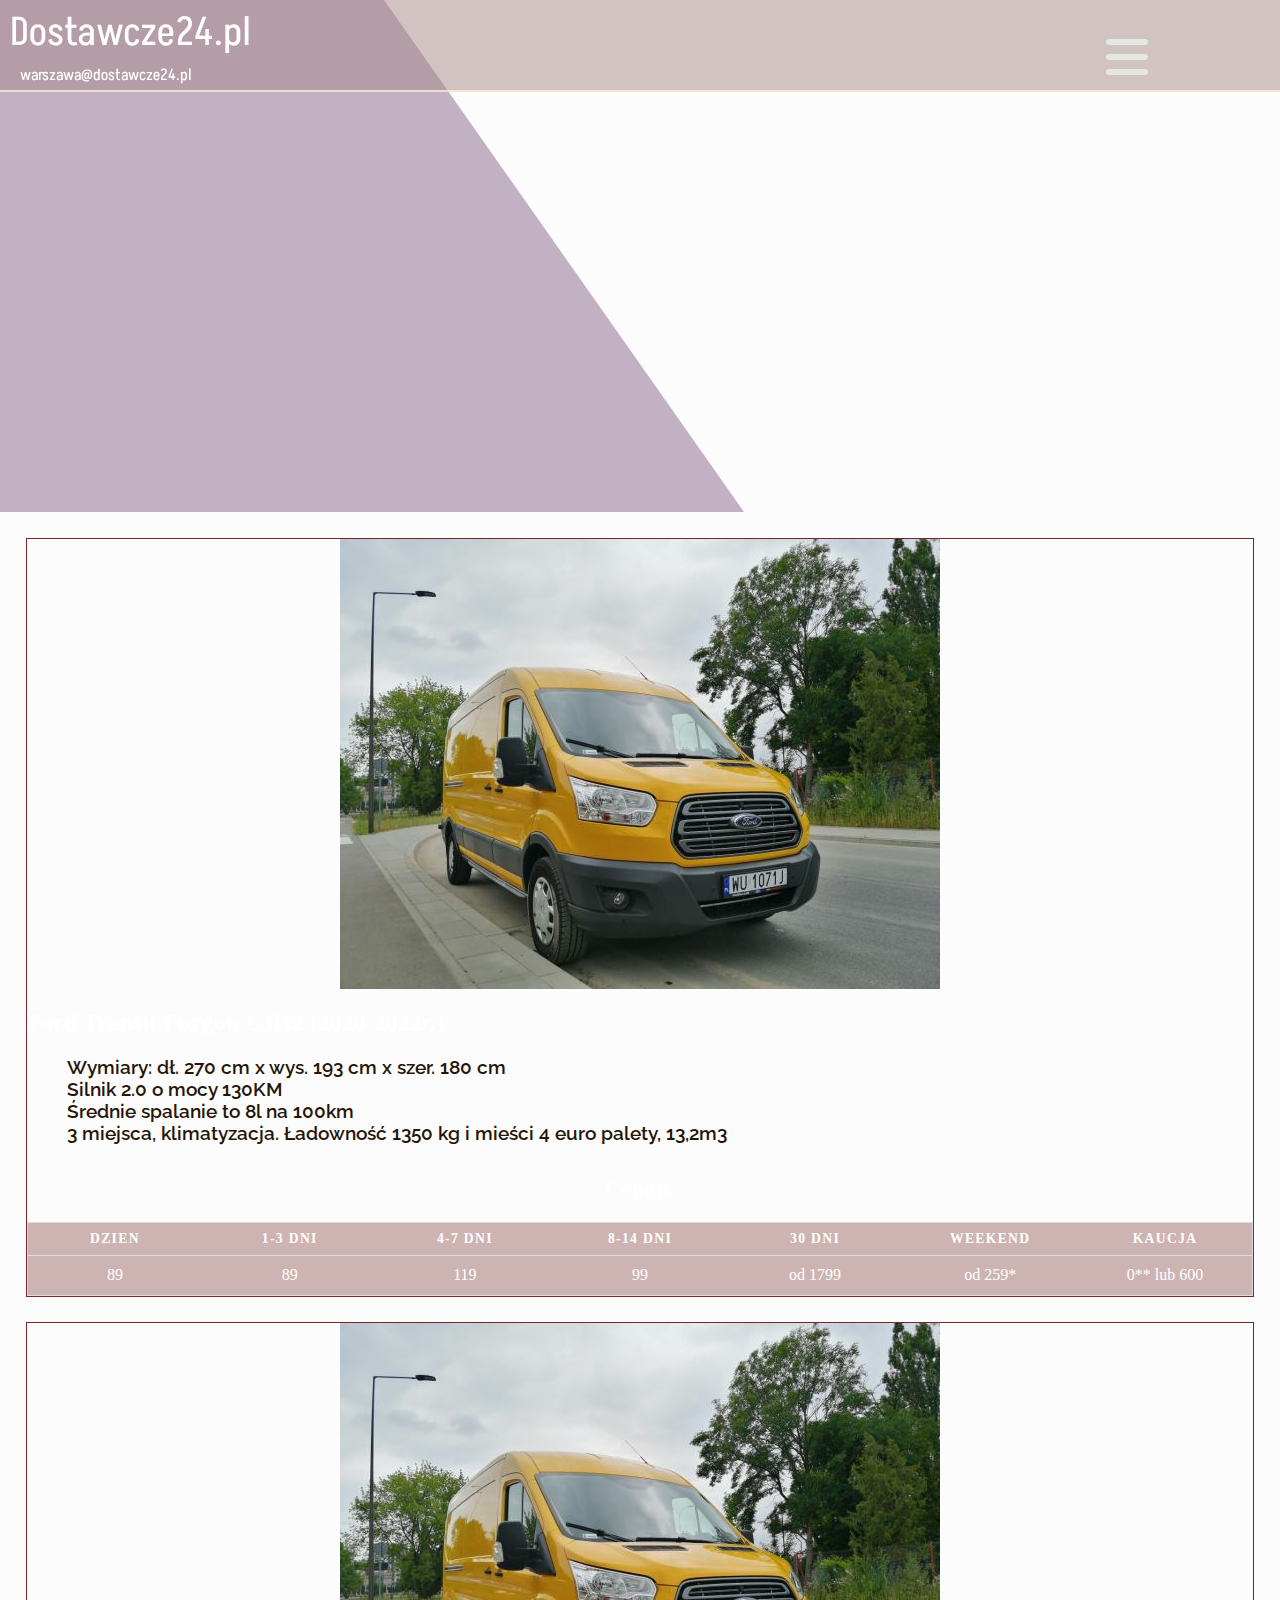
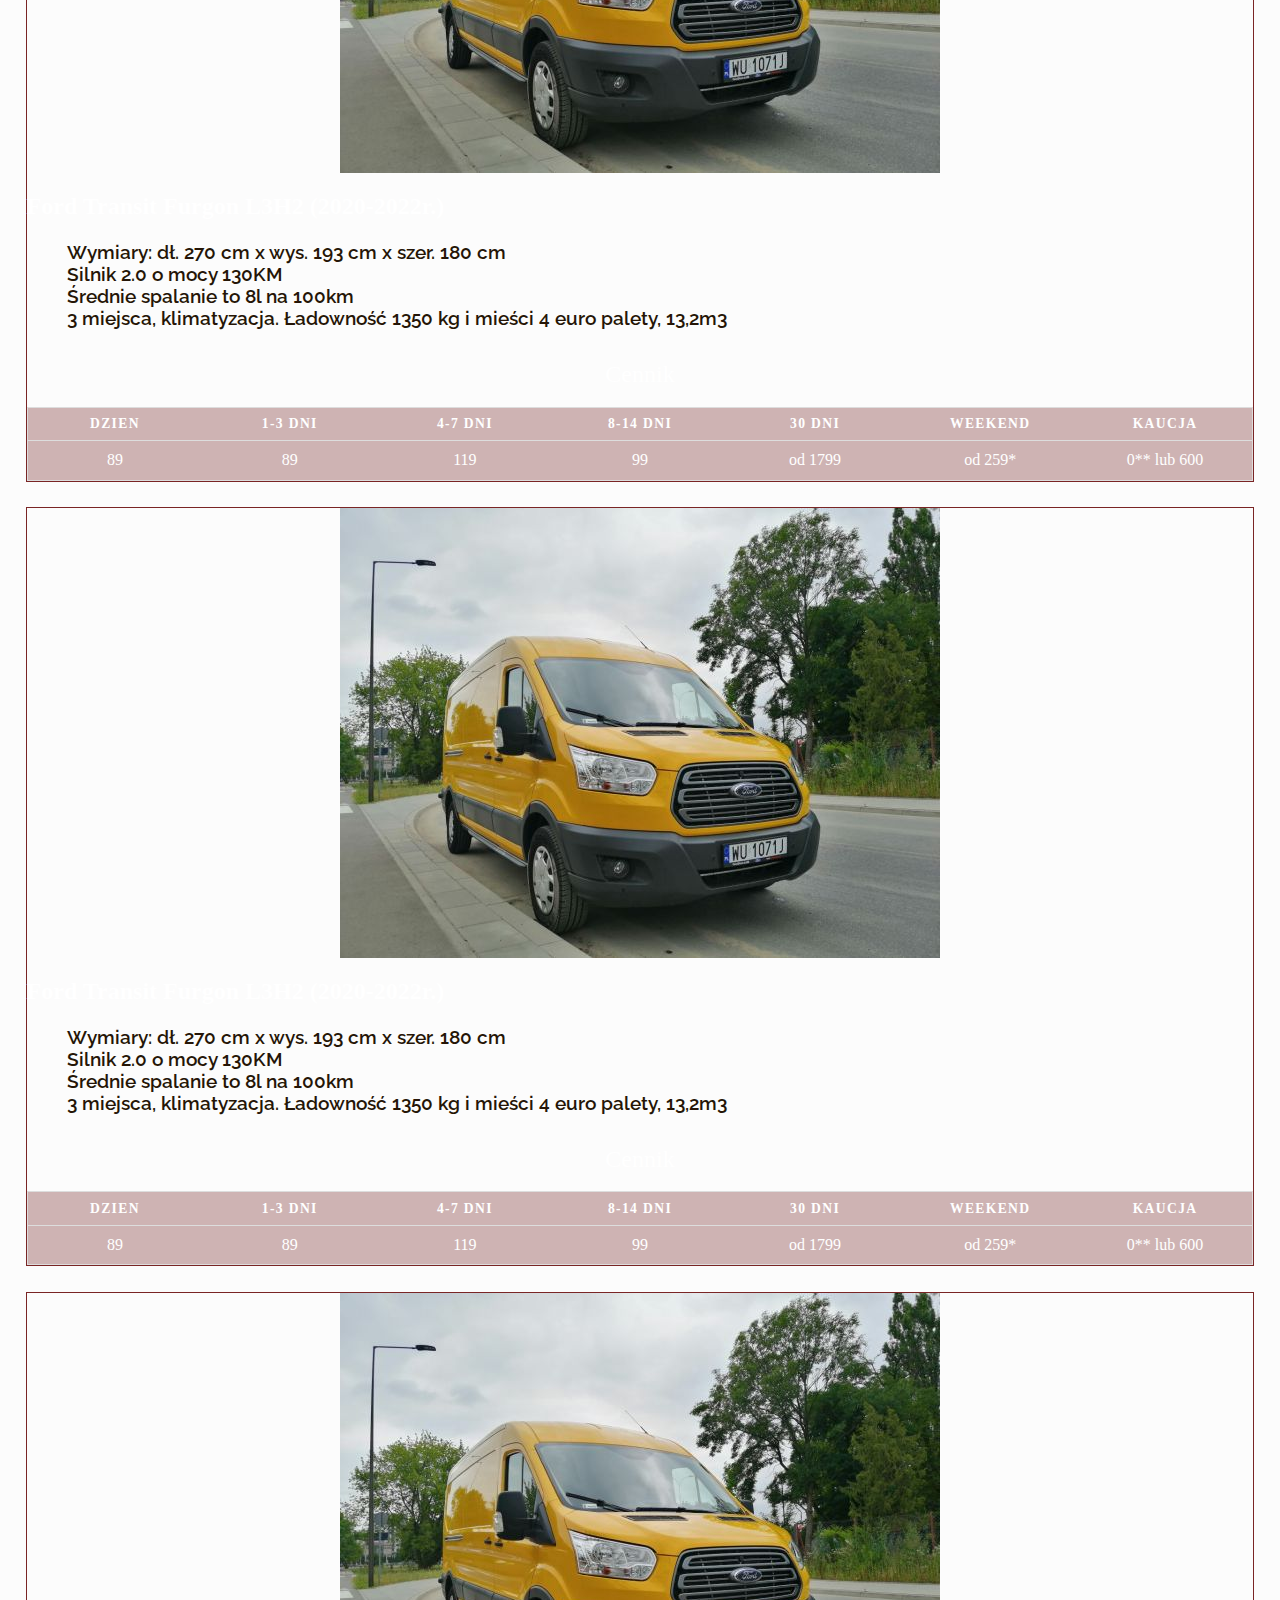
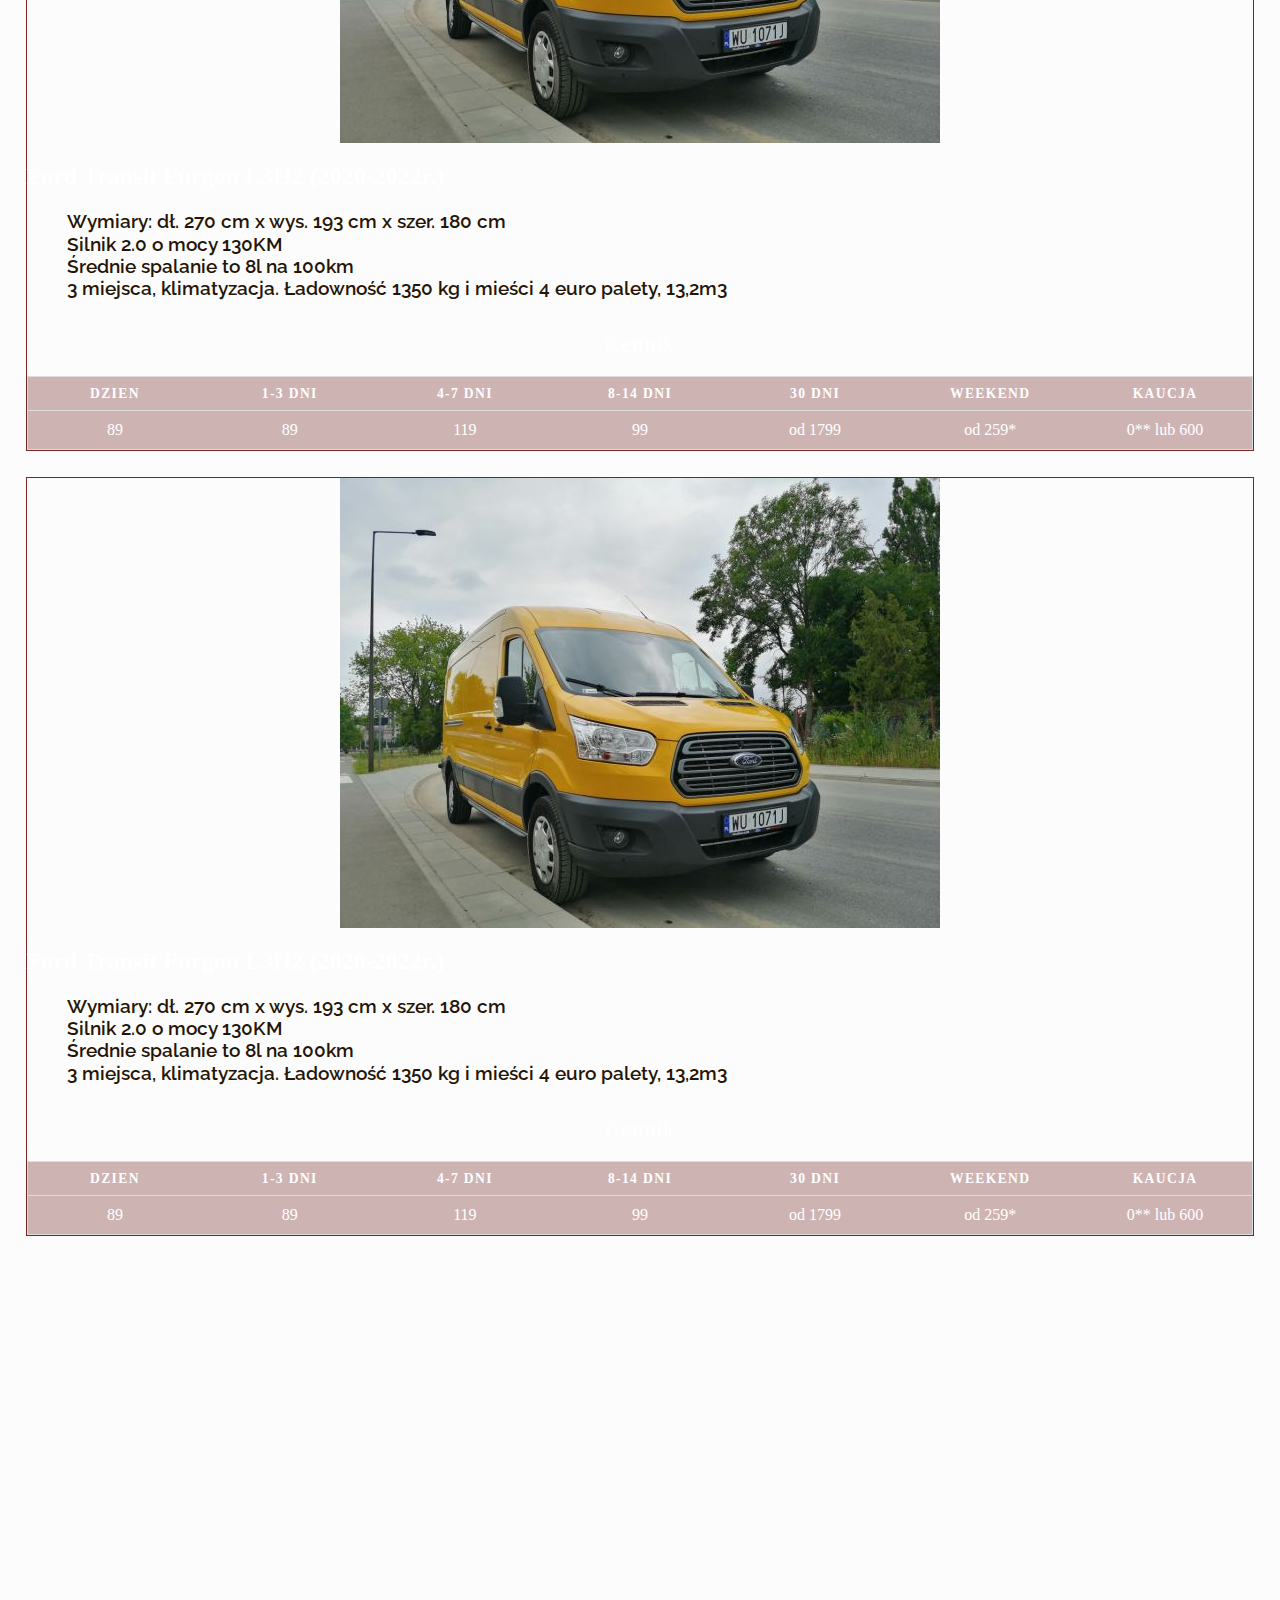
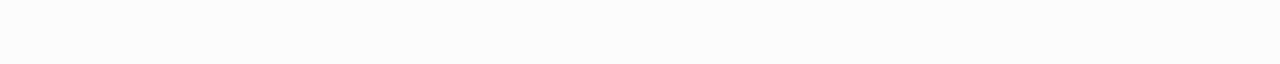
==== commit 305dd510: "Updates" ====
--- a/index.html
+++ b/index.html
@@ -1 +1 @@
-<!doctype html><html lang="en"><head><meta charset="UTF-8"/><meta name="viewport" content="width=device-width,initial-scale=1"/><title>WTF: Webpack starter kit</title><meta name="description" content="Your project description"/><meta property="og:title" content=""/><meta property="og:description" content=""/><link href="index.30c9b8b0.css" rel="stylesheet"></head><body><section class="Menu"><div class="logo"><div class="logo__name">Dostawcze24.pl</div><a class="logo__mail" href="warszawa@dostawcze24.pl">warszawa@dostawcze24.pl</a></div><nav class="nav"><ul class="ulflex"><li><a href="Wyposażenie.html">Informacje</a></li><li><a href="regulamin.html">Regulamin</a></li><li><a id="active__kontakt" class="kontakt">Kontakt</a></li><li><a id="active__lokalizacja" class="kontakt">Lokalizacja</a></li></ul></nav><div class="hamburger"><div id="menu-icon-wrapper-4" class="menu-icon-wrapper m4"><svg width="1000px" height="1000px"><path class="path1" d="M 300 400 L 700 400 C 900 400 900 750 600 850 A 400 400 0 0 1 200 200 L 800 800"></path><path class="path2" d="M 300 500 L 700 500"></path><path class="path3" d="M 700 600 L 300 600 C 100 600 100 200 400 150 A 400 380 0 1 1 200 800 L 800 200"></path></svg> <button id="menu-icon-trigger-4" class="menu-icon-trigger"></button></div></div></section><section class="Front"><div class="Front__left"></div><div id="nav__active" class="active__loka box__front"><nav><ul class="ulflex__v3"><li>Warszawa ul. Goplańska 7A</li><li>Warszawa ul. Ostrobramska 73b</li><li>Kraków ul. Głowackiego 56</li><li>Katowice ul. Ks. Franciszka Ścigały 31</li><li>Chorzów ul. Wieniawskiego 18</li><li>Wrocław ul. Franciszka Hynka 1</li><li>Poznań ul. Głogowska 174</li><li>Gdańsk ul. Myśliwska 123</li><li>Łódź ul. Okręgowa 89</li></ul></nav><div class="GoogleMaps"><iframe src="https://www.google.com/maps/d/embed?mid=1-tTBnQdjgVVukuvYlzNGnPoJaA8Sm5EO&ehbc=2E312F" width="640" height="480"></iframe></div></div><div id="nav__kontakt" class="active__loka box__front"><div><h2>Baza samochodów zlokalizowana jest</h2><br>Wypożyczalnia samochodów Dostawcze24<br><br>Fort Wola 22<br><br>01-258 Warszawa<br><br>woj. mazowieckie<br><br>tel. 571 235 836<br></div><div class="GoogleMaps"><iframe src="https://www.google.com/maps/embed?pb=!1m18!1m12!1m3!1d1453.2384995887444!2d20.927596293831712!3d52.22438043954006!2m3!1f0!2f0!3f0!3m2!1i1024!2i768!4f13.1!3m3!1m2!1s0x471ecb392c316bbb%3A0xd937a10b9a74d766!2sDostawcze24!5e0!3m2!1spl!2spl!4v1652729599274!5m2!1spl!2spl" width="600" height="450" style="border:0" allowfullscreen="" loading="lazy" referrerpolicy="no-referrer-when-downgrade"></iframe></div></div></section><div id="sidebar__active" class="sidebar active"><nav class="nav"><ul class="ulflex__v2"><li><a href="Wyposażenie.html">Informacje</a></li><li><a href="regulamin.html">Regulamin</a></li><li><a href="kontakt.html" class="kontakt">Kontakt</a></li><li><a id="active__lokalizacja" class="kontakt">Lokalizacja</a></li><ul></ul></ul></nav></div><section class="table"><div class="boxcar"><div class="boxcar__image"><img src="img/Car.6ad2e978.jpg" alt="samochód dostawczy"></div><div class="boxcar__border"></div><div class="boxcar__info"><div class="boxcar__info--auto"><h2 class="boxcar__info--h2">Ford Transit Furgon L3H2 (2020‐2022r.)<h2><ul class="ul__style"><li>Wymiary: dł. 270 cm x wys. 193 cm x szer. 180 cm</li><li>Silnik 2.0 o mocy 130KM</li><li>Średnie spalanie to 8l na 100km</li><li>3 miejsca, klimatyzacja. Ładowność 1350 kg i mieści 4 euro palety, 13,2m3</li></ul></h2></h2></div><div class="boxcar__info--price"><div class="box__price"><table><caption>Cennik</caption><thead><tr><th scope="col">Dzien</th><th scope="col">1-3 Dni</th><th scope="col">4-7 Dni</th><th scope="col">8-14 Dni</th><th scope="col">30 Dni</th><th scope="col">Weekend</th><th scope="col">Kaucja</th></tr></thead><tbody><tr><td data-label="Dzień">89</td><td data-label="1-3">89</td><td data-label="4-7">119</td><td data-label="8-14">99</td><td data-label="30">od 1799</td><td data-label="Weekend">od 259*</td><td data-label="Kaucja">0** lub 600</td></tr></tbody></table></div></div></div></div></section><section class="table"><div class="boxcar"><div class="boxcar__image"><img src="img/Car.6ad2e978.jpg" alt="samochód dostawczy"></div><div class="boxcar__border"></div><div class="boxcar__info"><div class="boxcar__info--auto"><h2 class="boxcar__info--h2">Ford Transit Furgon L3H2 (2020‐2022r.)<h2><ul class="ul__style"><li>Wymiary: dł. 270 cm x wys. 193 cm x szer. 180 cm</li><li>Silnik 2.0 o mocy 130KM</li><li>Średnie spalanie to 8l na 100km</li><li>3 miejsca, klimatyzacja. Ładowność 1350 kg i mieści 4 euro palety, 13,2m3</li></ul></h2></h2></div><div class="boxcar__info--price"><div class="box__price"><table><caption>Cennik</caption><thead><tr><th scope="col">Dzien</th><th scope="col">1-3 Dni</th><th scope="col">4-7 Dni</th><th scope="col">8-14 Dni</th><th scope="col">30 Dni</th><th scope="col">Weekend</th><th scope="col">Kaucja</th></tr></thead><tbody><tr><td data-label="Dzień">89</td><td data-label="1-3">89</td><td data-label="4-7">119</td><td data-label="8-14">99</td><td data-label="30">od 1799</td><td data-label="Weekend">od 259*</td><td data-label="Kaucja">0** lub 600</td></tr></tbody></table></div></div></div></div></section><section class="table"><div class="boxcar"><div class="boxcar__image"><img src="img/Car.6ad2e978.jpg" alt="samochód dostawczy"></div><div class="boxcar__border"></div><div class="boxcar__info"><div class="boxcar__info--auto"><h2 class="boxcar__info--h2">Ford Transit Furgon L3H2 (2020‐2022r.)<h2><ul class="ul__style"><li>Wymiary: dł. 270 cm x wys. 193 cm x szer. 180 cm</li><li>Silnik 2.0 o mocy 130KM</li><li>Średnie spalanie to 8l na 100km</li><li>3 miejsca, klimatyzacja. Ładowność 1350 kg i mieści 4 euro palety, 13,2m3</li></ul></h2></h2></div><div class="boxcar__info--price"><div class="box__price"><table><caption>Cennik</caption><thead><tr><th scope="col">Dzien</th><th scope="col">1-3 Dni</th><th scope="col">4-7 Dni</th><th scope="col">8-14 Dni</th><th scope="col">30 Dni</th><th scope="col">Weekend</th><th scope="col">Kaucja</th></tr></thead><tbody><tr><td data-label="Dzień">89</td><td data-label="1-3">89</td><td data-label="4-7">119</td><td data-label="8-14">99</td><td data-label="30">od 1799</td><td data-label="Weekend">od 259*</td><td data-label="Kaucja">0** lub 600</td></tr></tbody></table></div></div></div></div></section><section class="table"><div class="boxcar"><div class="boxcar__image"><img src="img/Car.6ad2e978.jpg" alt="samochód dostawczy"></div><div class="boxcar__border"></div><div class="boxcar__info"><div class="boxcar__info--auto"><h2 class="boxcar__info--h2">Ford Transit Furgon L3H2 (2020‐2022r.)<h2><ul class="ul__style"><li>Wymiary: dł. 270 cm x wys. 193 cm x szer. 180 cm</li><li>Silnik 2.0 o mocy 130KM</li><li>Średnie spalanie to 8l na 100km</li><li>3 miejsca, klimatyzacja. Ładowność 1350 kg i mieści 4 euro palety, 13,2m3</li></ul></h2></h2></div><div class="boxcar__info--price"><div class="box__price"><table><caption>Cennik</caption><thead><tr><th scope="col">Dzien</th><th scope="col">1-3 Dni</th><th scope="col">4-7 Dni</th><th scope="col">8-14 Dni</th><th scope="col">30 Dni</th><th scope="col">Weekend</th><th scope="col">Kaucja</th></tr></thead><tbody><tr><td data-label="Dzień">89</td><td data-label="1-3">89</td><td data-label="4-7">119</td><td data-label="8-14">99</td><td data-label="30">od 1799</td><td data-label="Weekend">od 259*</td><td data-label="Kaucja">0** lub 600</td></tr></tbody></table></div></div></div></div></section><section class="table"><div class="boxcar"><div class="boxcar__image"><img src="img/Car.6ad2e978.jpg" alt="samochód dostawczy"></div><div class="boxcar__border"></div><div class="boxcar__info"><div class="boxcar__info--auto"><h2 class="boxcar__info--h2">Ford Transit Furgon L3H2 (2020‐2022r.)<h2><ul class="ul__style"><li>Wymiary: dł. 270 cm x wys. 193 cm x szer. 180 cm</li><li>Silnik 2.0 o mocy 130KM</li><li>Średnie spalanie to 8l na 100km</li><li>3 miejsca, klimatyzacja. Ładowność 1350 kg i mieści 4 euro palety, 13,2m3</li></ul></h2></h2></div><div class="boxcar__info--price"><div class="box__price"><table><caption>Cennik</caption><thead><tr><th scope="col">Dzien</th><th scope="col">1-3 Dni</th><th scope="col">4-7 Dni</th><th scope="col">8-14 Dni</th><th scope="col">30 Dni</th><th scope="col">Weekend</th><th scope="col">Kaucja</th></tr></thead><tbody><tr><td data-label="Dzień">89</td><td data-label="1-3">89</td><td data-label="4-7">119</td><td data-label="8-14">99</td><td data-label="30">od 1799</td><td data-label="Weekend">od 259*</td><td data-label="Kaucja">0** lub 600</td></tr></tbody></table></div></div></div></div></section><section class="Footer"></section><script src="index.30c9b8b0.js"></script></body></html>+<!doctype html><html lang="en"><head><meta charset="UTF-8"/><meta name="viewport" content="width=device-width,initial-scale=1"/><title>WTF: Webpack starter kit</title><meta name="description" content="Your project description"/><meta property="og:title" content=""/><meta property="og:description" content=""/><link href="index.e5154601.css" rel="stylesheet"></head><body><section class="Menu"><div class="logo"><div class="logo__name">Dostawcze24.pl</div><a class="logo__mail" href="warszawa@dostawcze24.pl">warszawa@dostawcze24.pl</a></div><nav class="nav"><ul class="ulflex"><li><a href="Wyposażenie.html">Informacje</a></li><li><a href="regulamin.html">Regulamin</a></li><li><a id="active__kontakt" class="kontakt">Kontakt</a></li><li><a id="active__lokalizacja" class="kontakt">Lokalizacja</a></li></ul></nav><div class="hamburger"><div id="menu-icon-wrapper-4" class="menu-icon-wrapper m4"><svg width="1000px" height="1000px"><path class="path1" d="M 300 400 L 700 400 C 900 400 900 750 600 850 A 400 400 0 0 1 200 200 L 800 800"></path><path class="path2" d="M 300 500 L 700 500"></path><path class="path3" d="M 700 600 L 300 600 C 100 600 100 200 400 150 A 400 380 0 1 1 200 800 L 800 200"></path></svg> <button id="menu-icon-trigger-4" class="menu-icon-trigger"></button></div></div></section><section class="Front"><div class="Front__left"></div><div id="nav__active" class="active__loka box__front"><nav><ul class="ulflex__v3"><li>Warszawa ul. Goplańska 7A</li><li>Warszawa ul. Ostrobramska 73b</li><li>Kraków ul. Głowackiego 56</li><li>Katowice ul. Ks. Franciszka Ścigały 31</li><li>Chorzów ul. Wieniawskiego 18</li><li>Wrocław ul. Franciszka Hynka 1</li><li>Poznań ul. Głogowska 174</li><li>Gdańsk ul. Myśliwska 123</li><li>Łódź ul. Okręgowa 89</li></ul></nav><div class="GoogleMaps"><iframe src="https://www.google.com/maps/d/embed?mid=1-tTBnQdjgVVukuvYlzNGnPoJaA8Sm5EO&ehbc=2E312F" width="640" height="480"></iframe></div></div><div id="nav__kontakt" class="active__loka box__front"><div><h2>Baza samochodów zlokalizowana jest</h2><br>Wypożyczalnia samochodów Dostawcze24<br><br>Fort Wola 22<br><br>01-258 Warszawa<br><br>woj. mazowieckie<br><br>tel. 571 235 836<br></div><div class="GoogleMaps"><iframe src="https://www.google.com/maps/embed?pb=!1m18!1m12!1m3!1d1453.2384995887444!2d20.927596293831712!3d52.22438043954006!2m3!1f0!2f0!3f0!3m2!1i1024!2i768!4f13.1!3m3!1m2!1s0x471ecb392c316bbb%3A0xd937a10b9a74d766!2sDostawcze24!5e0!3m2!1spl!2spl!4v1652729599274!5m2!1spl!2spl" width="600" height="450" style="border:0" allowfullscreen="" loading="lazy" referrerpolicy="no-referrer-when-downgrade"></iframe></div></div></section><div id="sidebar__active" class="sidebar active"><nav class="nav"><ul class="ulflex__v2"><li><a href="Wyposażenie.html">Informacje</a></li><li><a href="regulamin.html">Regulamin</a></li><li><a href="kontakt.html" class="kontakt">Kontakt</a></li><li><a id="active__lokalizacja" class="kontakt">Lokalizacja</a></li><ul></ul></ul></nav></div><section class="table"><div class="boxcar"><div class="boxcar__image"><img src="img/Car.6ad2e978.jpg" alt="samochód dostawczy"></div><div class="boxcar__border"></div><div class="boxcar__info"><div class="boxcar__info--auto"><h2 class="boxcar__info--h2">Ford Transit Furgon L3H2 (2020‐2022r.)<h2><ul class="ul__style"><li>Wymiary: dł. 270 cm x wys. 193 cm x szer. 180 cm</li><li>Silnik 2.0 o mocy 130KM</li><li>Średnie spalanie to 8l na 100km</li><li>3 miejsca, klimatyzacja. Ładowność 1350 kg i mieści 4 euro palety, 13,2m3</li></ul></h2></h2></div><div class="boxcar__info--price"><div class="box__price"><table><caption>Cennik</caption><thead><tr><th scope="col">Dzien</th><th scope="col">1-3 Dni</th><th scope="col">4-7 Dni</th><th scope="col">8-14 Dni</th><th scope="col">30 Dni</th><th scope="col">Weekend</th><th scope="col">Kaucja</th></tr></thead><tbody><tr><td data-label="Dzień">89</td><td data-label="1-3">89</td><td data-label="4-7">119</td><td data-label="8-14">99</td><td data-label="30">od 1799</td><td data-label="Weekend">od 259*</td><td data-label="Kaucja">0** lub 600</td></tr></tbody></table></div></div></div></div></section><section class="table"><div class="boxcar"><div class="boxcar__image"><img src="img/Car.6ad2e978.jpg" alt="samochód dostawczy"></div><div class="boxcar__border"></div><div class="boxcar__info"><div class="boxcar__info--auto"><h2 class="boxcar__info--h2">Ford Transit Furgon L3H2 (2020‐2022r.)<h2><ul class="ul__style"><li>Wymiary: dł. 270 cm x wys. 193 cm x szer. 180 cm</li><li>Silnik 2.0 o mocy 130KM</li><li>Średnie spalanie to 8l na 100km</li><li>3 miejsca, klimatyzacja. Ładowność 1350 kg i mieści 4 euro palety, 13,2m3</li></ul></h2></h2></div><div class="boxcar__info--price"><div class="box__price"><table><caption>Cennik</caption><thead><tr><th scope="col">Dzien</th><th scope="col">1-3 Dni</th><th scope="col">4-7 Dni</th><th scope="col">8-14 Dni</th><th scope="col">30 Dni</th><th scope="col">Weekend</th><th scope="col">Kaucja</th></tr></thead><tbody><tr><td data-label="Dzień">89</td><td data-label="1-3">89</td><td data-label="4-7">119</td><td data-label="8-14">99</td><td data-label="30">od 1799</td><td data-label="Weekend">od 259*</td><td data-label="Kaucja">0** lub 600</td></tr></tbody></table></div></div></div></div></section><section class="table"><div class="boxcar"><div class="boxcar__image"><img src="img/Car.6ad2e978.jpg" alt="samochód dostawczy"></div><div class="boxcar__border"></div><div class="boxcar__info"><div class="boxcar__info--auto"><h2 class="boxcar__info--h2">Ford Transit Furgon L3H2 (2020‐2022r.)<h2><ul class="ul__style"><li>Wymiary: dł. 270 cm x wys. 193 cm x szer. 180 cm</li><li>Silnik 2.0 o mocy 130KM</li><li>Średnie spalanie to 8l na 100km</li><li>3 miejsca, klimatyzacja. Ładowność 1350 kg i mieści 4 euro palety, 13,2m3</li></ul></h2></h2></div><div class="boxcar__info--price"><div class="box__price"><table><caption>Cennik</caption><thead><tr><th scope="col">Dzien</th><th scope="col">1-3 Dni</th><th scope="col">4-7 Dni</th><th scope="col">8-14 Dni</th><th scope="col">30 Dni</th><th scope="col">Weekend</th><th scope="col">Kaucja</th></tr></thead><tbody><tr><td data-label="Dzień">89</td><td data-label="1-3">89</td><td data-label="4-7">119</td><td data-label="8-14">99</td><td data-label="30">od 1799</td><td data-label="Weekend">od 259*</td><td data-label="Kaucja">0** lub 600</td></tr></tbody></table></div></div></div></div></section><section class="table"><div class="boxcar"><div class="boxcar__image"><img src="img/Car.6ad2e978.jpg" alt="samochód dostawczy"></div><div class="boxcar__border"></div><div class="boxcar__info"><div class="boxcar__info--auto"><h2 class="boxcar__info--h2">Ford Transit Furgon L3H2 (2020‐2022r.)<h2><ul class="ul__style"><li>Wymiary: dł. 270 cm x wys. 193 cm x szer. 180 cm</li><li>Silnik 2.0 o mocy 130KM</li><li>Średnie spalanie to 8l na 100km</li><li>3 miejsca, klimatyzacja. Ładowność 1350 kg i mieści 4 euro palety, 13,2m3</li></ul></h2></h2></div><div class="boxcar__info--price"><div class="box__price"><table><caption>Cennik</caption><thead><tr><th scope="col">Dzien</th><th scope="col">1-3 Dni</th><th scope="col">4-7 Dni</th><th scope="col">8-14 Dni</th><th scope="col">30 Dni</th><th scope="col">Weekend</th><th scope="col">Kaucja</th></tr></thead><tbody><tr><td data-label="Dzień">89</td><td data-label="1-3">89</td><td data-label="4-7">119</td><td data-label="8-14">99</td><td data-label="30">od 1799</td><td data-label="Weekend">od 259*</td><td data-label="Kaucja">0** lub 600</td></tr></tbody></table></div></div></div></div></section><section class="table"><div class="boxcar"><div class="boxcar__image"><img src="img/Car.6ad2e978.jpg" alt="samochód dostawczy"></div><div class="boxcar__border"></div><div class="boxcar__info"><div class="boxcar__info--auto"><h2 class="boxcar__info--h2">Ford Transit Furgon L3H2 (2020‐2022r.)<h2><ul class="ul__style"><li>Wymiary: dł. 270 cm x wys. 193 cm x szer. 180 cm</li><li>Silnik 2.0 o mocy 130KM</li><li>Średnie spalanie to 8l na 100km</li><li>3 miejsca, klimatyzacja. Ładowność 1350 kg i mieści 4 euro palety, 13,2m3</li></ul></h2></h2></div><div class="boxcar__info--price"><div class="box__price"><table><caption>Cennik</caption><thead><tr><th scope="col">Dzien</th><th scope="col">1-3 Dni</th><th scope="col">4-7 Dni</th><th scope="col">8-14 Dni</th><th scope="col">30 Dni</th><th scope="col">Weekend</th><th scope="col">Kaucja</th></tr></thead><tbody><tr><td data-label="Dzień">89</td><td data-label="1-3">89</td><td data-label="4-7">119</td><td data-label="8-14">99</td><td data-label="30">od 1799</td><td data-label="Weekend">od 259*</td><td data-label="Kaucja">0** lub 600</td></tr></tbody></table></div></div></div></div></section><section class="Footer"></section><script src="index.e5154601.js"></script></body></html>--- a/index.e5154601.css
+++ b/index.e5154601.css
@@ -0,0 +1,2 @@
+@import url(https://fonts.googleapis.com/css2?family=Akshar&family=Dancing+Script:wght@600&display=swap);@import url(https://fonts.googleapis.com/css2?family=Akshar&family=Dancing+Script:wght@600&family=Raleway:wght@100;300&display=swap);
+/*! normalize.css v8.0.1 | MIT License | github.com/necolas/normalize.css */html{line-height:1.15;-webkit-text-size-adjust:100%}body{margin:0}main{display:block}h1{font-size:2em;margin:.67em 0}hr{box-sizing:content-box;height:0;overflow:visible}pre{font-family:monospace,monospace;font-size:1em}a{background-color:transparent}abbr[title]{border-bottom:none;text-decoration:underline;text-decoration:underline dotted}b,strong{font-weight:bolder}code,kbd,samp{font-family:monospace,monospace;font-size:1em}small{font-size:80%}sub,sup{font-size:75%;line-height:0;position:relative;vertical-align:baseline}sub{bottom:-.25em}sup{top:-.5em}img{border-style:none}button,input,optgroup,select,textarea{font-family:inherit;font-size:100%;line-height:1.15;margin:0}button,input{overflow:visible}button,select{text-transform:none}[type=button],[type=reset],[type=submit],button{-webkit-appearance:button}[type=button]::-moz-focus-inner,[type=reset]::-moz-focus-inner,[type=submit]::-moz-focus-inner,button::-moz-focus-inner{border-style:none;padding:0}[type=button]:-moz-focusring,[type=reset]:-moz-focusring,[type=submit]:-moz-focusring,button:-moz-focusring{outline:1px dotted ButtonText}fieldset{padding:.35em .75em .625em}legend{box-sizing:border-box;color:inherit;display:table;max-width:100%;padding:0;white-space:normal}progress{vertical-align:baseline}textarea{overflow:auto}[type=checkbox],[type=radio]{box-sizing:border-box;padding:0}[type=number]::-webkit-inner-spin-button,[type=number]::-webkit-outer-spin-button{height:auto}[type=search]{-webkit-appearance:textfield;outline-offset:-2px}[type=search]::-webkit-search-decoration{-webkit-appearance:none}::-webkit-file-upload-button{-webkit-appearance:button;font:inherit}details{display:block}summary{display:list-item}[hidden],template{display:none}.Menu{position:relative;top:0;z-index:1;height:90px;width:100vw;position:fixed;background:rgba(168,139,139,.507);border-bottom:2px solid;border-color:rgba(250,235,215,.836);display:flex;font-family:Akshar,sans-serif;font-size:larger}.logo{display:inline-block;height:100%}.logo__name{padding:10px;font-size:2.5rem}.logo__mail{display:block;text-decoration:none;color:#fff;font-size:1rem;padding-left:20px}.nav{display:inline-block;width:100vw}.ulflex{justify-content:center;flex-wrap:wrap;gap:50px}.ulflex,.ulflex__v2{display:flex;list-style-type:none;padding-top:15px}.ulflex__v2{flex-direction:column;gap:25px;padding-left:4px;align-items:center}li a{text-decoration:none;color:#fff}.menu-icon-wrapper.m4 svg path{transition:stroke-dasharray 1.5s cubic-bezier(.68,-.55,.27,1.55)}.m4{width:170px;margin-right:100px}.container{margin:20px;display:flex;height:70vh;justify-content:center;align-items:center}.menu-icon-wrapper{position:relative;left:0;top:0;width:110px;height:110px;pointer-events:none;transition:.1s}.menu-icon-wrapper svg{position:absolute;top:-18px;left:-18px;transform:scale(.15);transform-origin:0 0}.menu-icon-wrapper svg path{stroke:#e5e7e2;stroke-width:40px;stroke-linecap:round;stroke-linejoin:round;fill:transparent;transition:stroke-dasharray 1s}.menu-icon-wrapper svg path.path1{stroke-dashoffset:5803.15px;stroke-dasharray:2901.57px,2981.57px,240px}.menu-icon-wrapper svg path.path2{stroke-dashoffset:800px;stroke-dasharray:400px,480px,240px}.menu-icon-wrapper svg path.path3{stroke-dashoffset:6993.11px;stroke-dasharray:3496.56px,3576.56px,240px}.menu-icon-wrapper.open svg path.path1{stroke-dasharray:2901.57px,5258.15px,240px}.menu-icon-wrapper.open svg path.path2{stroke-dasharray:400px,600px,0}.menu-icon-wrapper.open svg path.path3{stroke-dasharray:3496.56px,6448.11px,240px}.menu-icon-wrapper .menu-icon-trigger{position:relative;width:100%;height:100%;cursor:pointer;pointer-events:auto;background:none;border:none;margin-left:40px;padding:0}button:active,button:focus{outline:none}.sidebar{position:fixed;margin-right:2px;width:100vw;background:#a36b6b;border-style:solid;border-color:#fff}.active{display:none;position:absolute}.kontakt{font-size:2rem;color:#8b3a25;cursor:zoom-in}@media screen and (max-width:1334px){.ulflex{display:none}}@media screen and (min-width:1334px){.hamburger{display:none}}.Footer{display:none}@media screen and (max-width:1334px){.Footer{display:inline-block;color:#000;flex-direction:column;justify-content:center;align-items:center}}.Front{position:relative;display:block;margin-top:-30vw;overflow:hidden;height:70vw;width:100vw;background-image:url(https://images.pexels.com/photos/4620555/pexels-photo-4620555.jpeg?auto=compress&cs=tinysrgb&dpr=2&h=750&w=1260);background-size:cover;background-repeat:no-repeat}.Front__left{margin-top:30vw;width:30%;border-bottom:50vw solid rgba(143,112,145,.54);border-right:50vh solid transparent}.box__front{display:flex;margin-top:38vw;justify-content:center;gap:10vw;background:rgba(63,79,109,.671)}.ulflex__v3{margin-left:30px;display:flex;list-style-type:none;flex-direction:column;gap:25px;padding-top:15px;padding-left:4px}.active__loka{display:none;margin-top:35vw}@media screen and (max-width:1062px){.box__front{display:none}}.Content{display:block}h1{font-size:30px;color:#fff;text-transform:uppercase;font-weight:300;text-align:center;margin-bottom:15px}table{border:1px solid #ccc;border-collapse:collapse;margin:0;padding:0;width:100%;table-layout:fixed}table caption{font-size:1.5em;margin:.5em 0 .75em}table tr{background-color:rgba(131,61,61,.38);border:1px solid #ddd;padding:.35em}table td,table th{padding:.625em;text-align:center}table th{font-size:.85em;letter-spacing:.1em;text-transform:uppercase}@media screen and (max-width:600px){table{border:0}table caption{font-size:1.3em}table thead{border:none;clip:rect(0 0 0 0);height:1px;margin:-1px;overflow:hidden;padding:0;position:absolute;width:1px}table tr{border-bottom:3px solid #663535;display:block;margin-bottom:.625em}table td{border-bottom:1px solid #883535;display:block;font-size:.8em;text-align:right}table td:before{content:attr(data-label);float:left;font-weight:700;text-transform:uppercase}table td:last-child{border-bottom:0}}img{max-width:100%;max-height:100%}.ul__style{font-size:1.2rem;color:#251506;list-style:none;font-family:Raleway,sans-serif;font-weight:600}.boxcar{margin:2%;border:1px solid #7a2525;display:grid;grid-template-columns:minmax(250px,300px) 5px minmax(0,1fr)}.boxcar__border{background:#fcfcfc}.boxcar__border--two{margin:30px 2px;border-left:1px solid #b1a6a6}.boxcar__image{display:flex;justify-content:center}.boxcar__info{display:grid;grid-template-columns:43% auto;grid-template-rows:200px}.boxcar--auto{margin-left:20px;font-size:20px}.boxcar--h2{font-size:1.3rem}.boxcar--price{display:block}@media screen and (max-width:1300px){.boxcar__info{display:block}img{max-width:50vw;max-height:50vh}.boxcar{display:block}}.Front__wyposazenie{position:fixed;height:100vh;width:100vw;background-image:url(https://images.pexels.com/photos/4620555/pexels-photo-4620555.jpeg?auto=compress&cs=tinysrgb&dpr=2&h=750&w=1260);background-size:cover;background-repeat:repeat;z-index:-1}.wall{margin-top:10vh;background:rgba(31,101,122,.897);display:flex;justify-content:center;align-items:center}.wyposazenie{color:#fff;width:50vw}.wyposazenie__list{font-size:1.3rem;color:#43e250}.wyposazenie p{text-indent:1.5em;font-size:1.13em}.wyposazenie{text-indent:1.5em;font-size:1.3em}.regulamin__list{list-style-type:none}.kontakt__page{display:block;color:#fff;font-size:1rem;margin:10px}.lokalizacja{margin:2%}body{background:#fcfcfc;color:#fff;align-items:center;justify-content:center;min-height:100vh}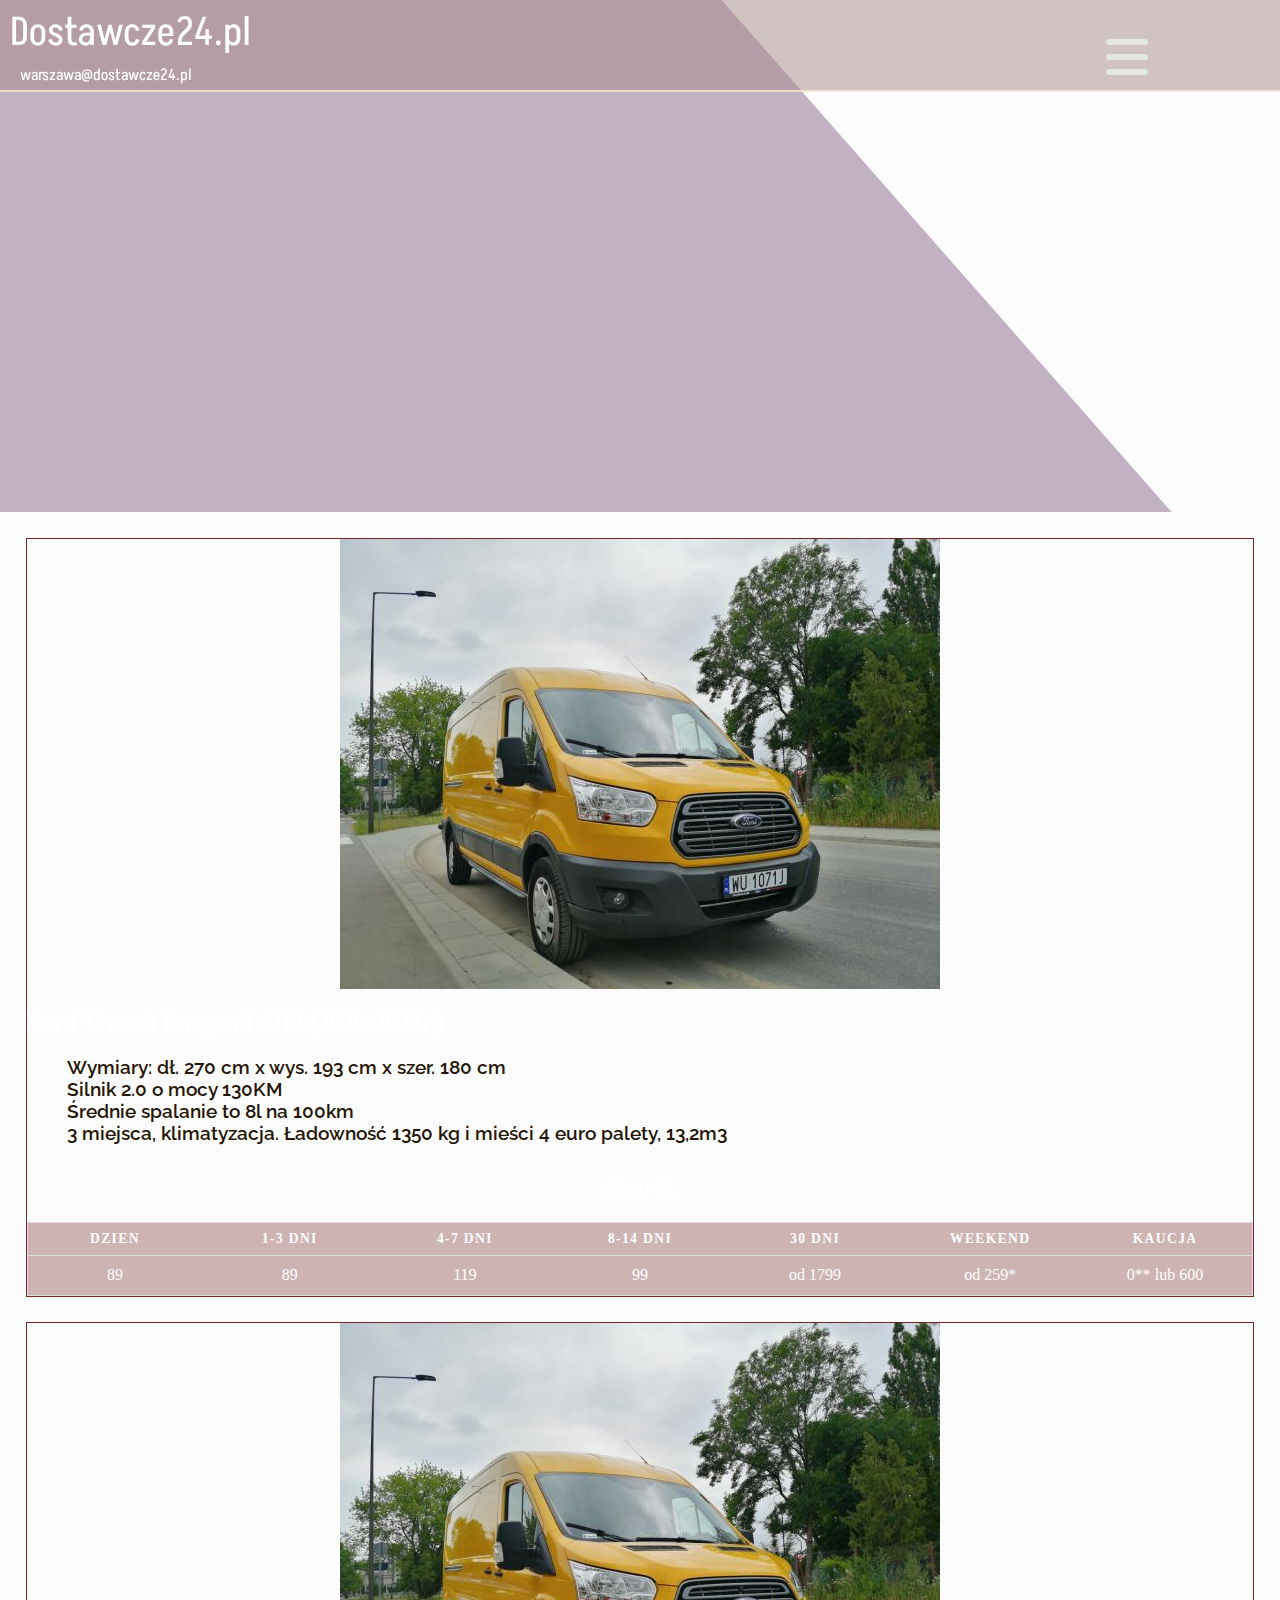
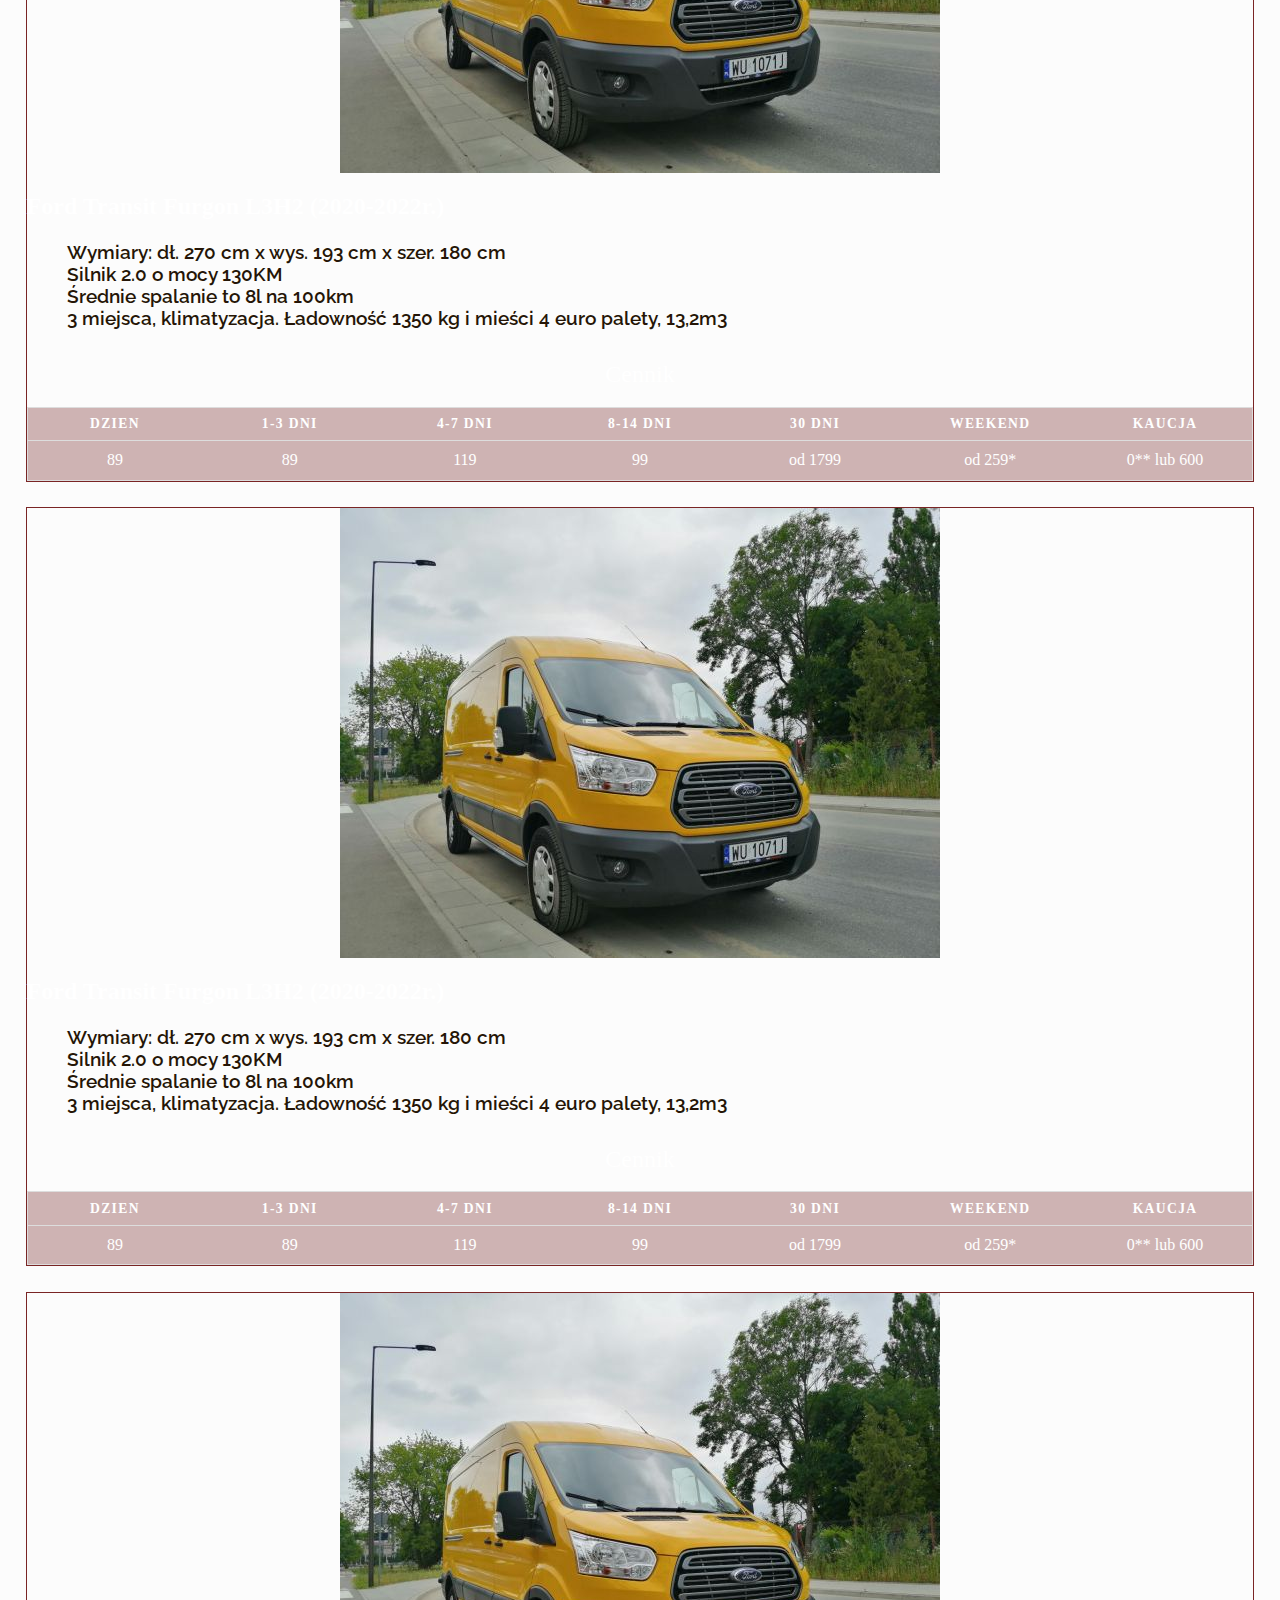
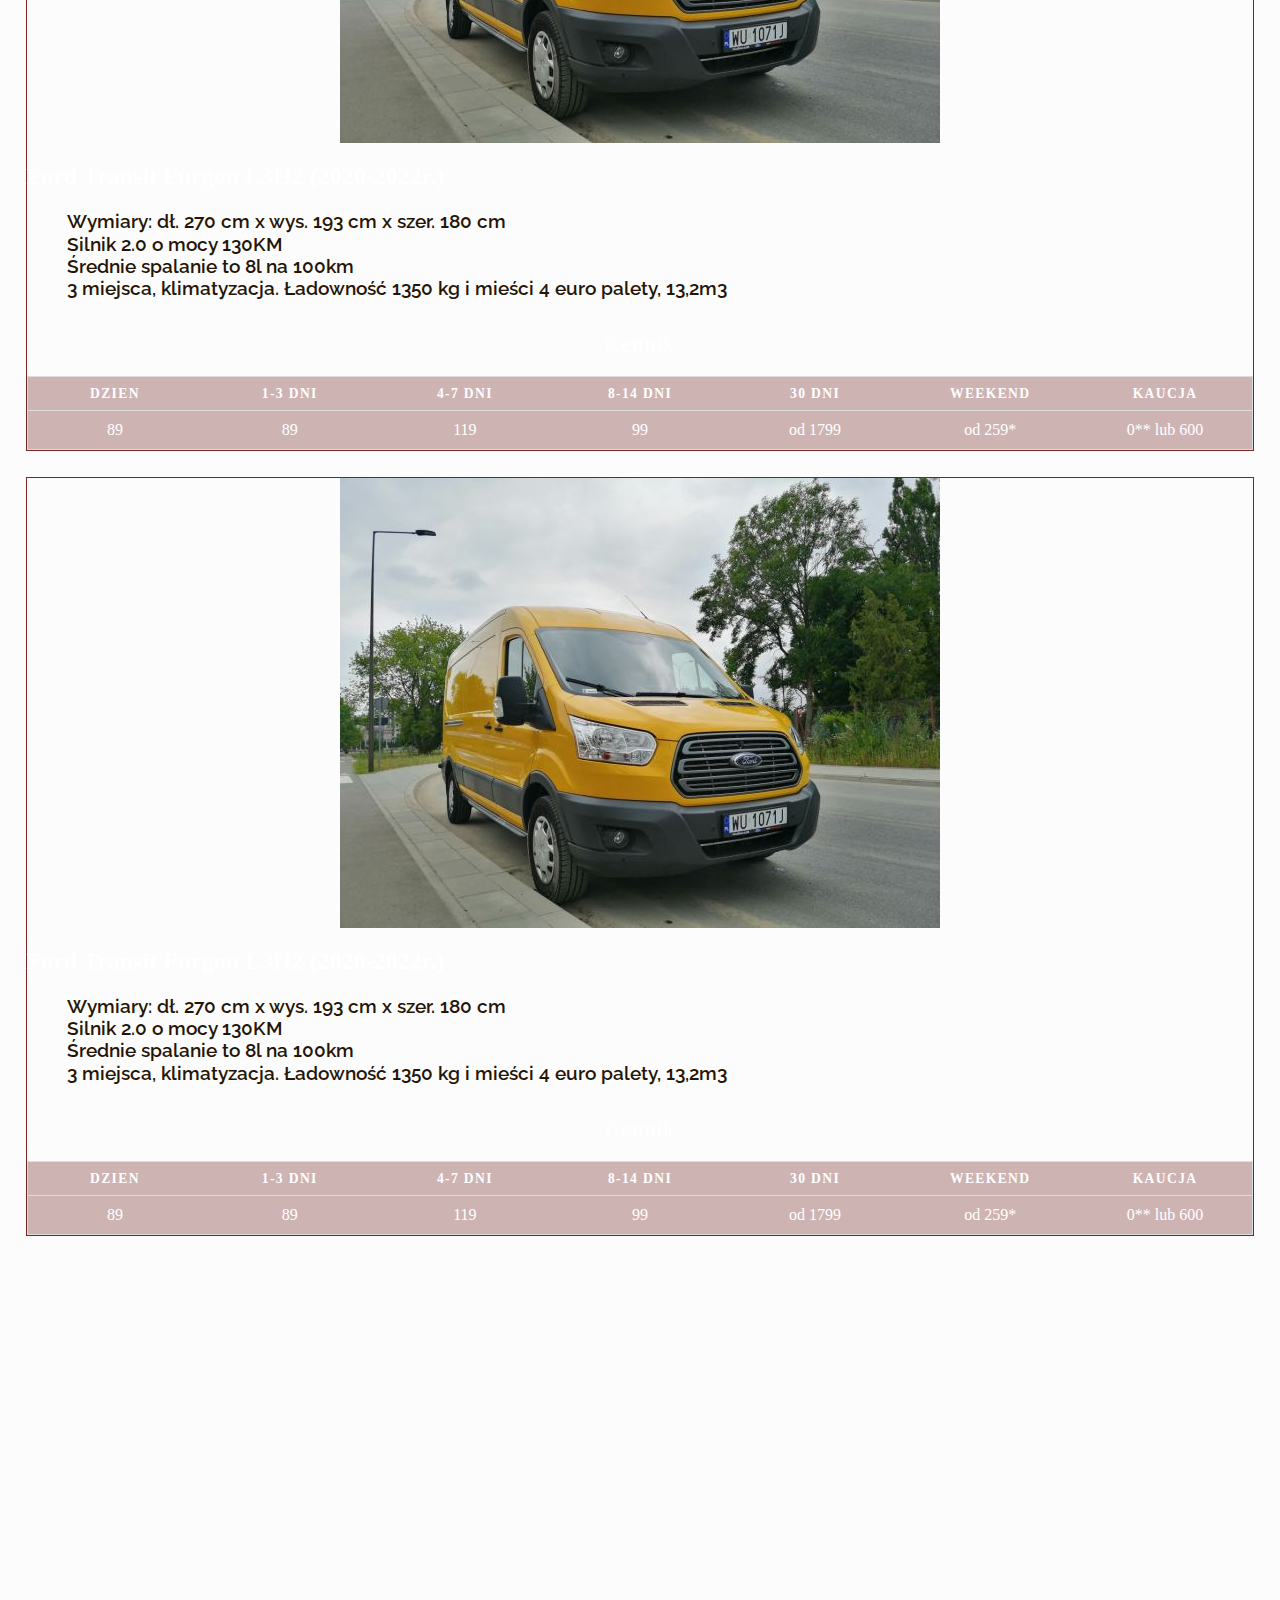
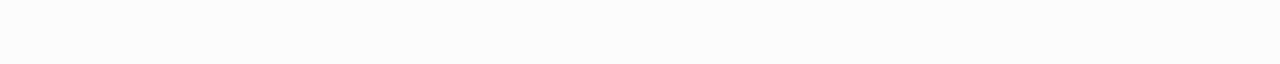
==== commit b939ac9f: "Updates" ====
--- a/index.html
+++ b/index.html
@@ -1 +1 @@
-<!doctype html><html lang="en"><head><meta charset="UTF-8"/><meta name="viewport" content="width=device-width,initial-scale=1"/><title>WTF: Webpack starter kit</title><meta name="description" content="Your project description"/><meta property="og:title" content=""/><meta property="og:description" content=""/><link href="index.e5154601.css" rel="stylesheet"></head><body><section class="Menu"><div class="logo"><div class="logo__name">Dostawcze24.pl</div><a class="logo__mail" href="warszawa@dostawcze24.pl">warszawa@dostawcze24.pl</a></div><nav class="nav"><ul class="ulflex"><li><a href="Wyposażenie.html">Informacje</a></li><li><a href="regulamin.html">Regulamin</a></li><li><a id="active__kontakt" class="kontakt">Kontakt</a></li><li><a id="active__lokalizacja" class="kontakt">Lokalizacja</a></li></ul></nav><div class="hamburger"><div id="menu-icon-wrapper-4" class="menu-icon-wrapper m4"><svg width="1000px" height="1000px"><path class="path1" d="M 300 400 L 700 400 C 900 400 900 750 600 850 A 400 400 0 0 1 200 200 L 800 800"></path><path class="path2" d="M 300 500 L 700 500"></path><path class="path3" d="M 700 600 L 300 600 C 100 600 100 200 400 150 A 400 380 0 1 1 200 800 L 800 200"></path></svg> <button id="menu-icon-trigger-4" class="menu-icon-trigger"></button></div></div></section><section class="Front"><div class="Front__left"></div><div id="nav__active" class="active__loka box__front"><nav><ul class="ulflex__v3"><li>Warszawa ul. Goplańska 7A</li><li>Warszawa ul. Ostrobramska 73b</li><li>Kraków ul. Głowackiego 56</li><li>Katowice ul. Ks. Franciszka Ścigały 31</li><li>Chorzów ul. Wieniawskiego 18</li><li>Wrocław ul. Franciszka Hynka 1</li><li>Poznań ul. Głogowska 174</li><li>Gdańsk ul. Myśliwska 123</li><li>Łódź ul. Okręgowa 89</li></ul></nav><div class="GoogleMaps"><iframe src="https://www.google.com/maps/d/embed?mid=1-tTBnQdjgVVukuvYlzNGnPoJaA8Sm5EO&ehbc=2E312F" width="640" height="480"></iframe></div></div><div id="nav__kontakt" class="active__loka box__front"><div><h2>Baza samochodów zlokalizowana jest</h2><br>Wypożyczalnia samochodów Dostawcze24<br><br>Fort Wola 22<br><br>01-258 Warszawa<br><br>woj. mazowieckie<br><br>tel. 571 235 836<br></div><div class="GoogleMaps"><iframe src="https://www.google.com/maps/embed?pb=!1m18!1m12!1m3!1d1453.2384995887444!2d20.927596293831712!3d52.22438043954006!2m3!1f0!2f0!3f0!3m2!1i1024!2i768!4f13.1!3m3!1m2!1s0x471ecb392c316bbb%3A0xd937a10b9a74d766!2sDostawcze24!5e0!3m2!1spl!2spl!4v1652729599274!5m2!1spl!2spl" width="600" height="450" style="border:0" allowfullscreen="" loading="lazy" referrerpolicy="no-referrer-when-downgrade"></iframe></div></div></section><div id="sidebar__active" class="sidebar active"><nav class="nav"><ul class="ulflex__v2"><li><a href="Wyposażenie.html">Informacje</a></li><li><a href="regulamin.html">Regulamin</a></li><li><a href="kontakt.html" class="kontakt">Kontakt</a></li><li><a id="active__lokalizacja" class="kontakt">Lokalizacja</a></li><ul></ul></ul></nav></div><section class="table"><div class="boxcar"><div class="boxcar__image"><img src="img/Car.6ad2e978.jpg" alt="samochód dostawczy"></div><div class="boxcar__border"></div><div class="boxcar__info"><div class="boxcar__info--auto"><h2 class="boxcar__info--h2">Ford Transit Furgon L3H2 (2020‐2022r.)<h2><ul class="ul__style"><li>Wymiary: dł. 270 cm x wys. 193 cm x szer. 180 cm</li><li>Silnik 2.0 o mocy 130KM</li><li>Średnie spalanie to 8l na 100km</li><li>3 miejsca, klimatyzacja. Ładowność 1350 kg i mieści 4 euro palety, 13,2m3</li></ul></h2></h2></div><div class="boxcar__info--price"><div class="box__price"><table><caption>Cennik</caption><thead><tr><th scope="col">Dzien</th><th scope="col">1-3 Dni</th><th scope="col">4-7 Dni</th><th scope="col">8-14 Dni</th><th scope="col">30 Dni</th><th scope="col">Weekend</th><th scope="col">Kaucja</th></tr></thead><tbody><tr><td data-label="Dzień">89</td><td data-label="1-3">89</td><td data-label="4-7">119</td><td data-label="8-14">99</td><td data-label="30">od 1799</td><td data-label="Weekend">od 259*</td><td data-label="Kaucja">0** lub 600</td></tr></tbody></table></div></div></div></div></section><section class="table"><div class="boxcar"><div class="boxcar__image"><img src="img/Car.6ad2e978.jpg" alt="samochód dostawczy"></div><div class="boxcar__border"></div><div class="boxcar__info"><div class="boxcar__info--auto"><h2 class="boxcar__info--h2">Ford Transit Furgon L3H2 (2020‐2022r.)<h2><ul class="ul__style"><li>Wymiary: dł. 270 cm x wys. 193 cm x szer. 180 cm</li><li>Silnik 2.0 o mocy 130KM</li><li>Średnie spalanie to 8l na 100km</li><li>3 miejsca, klimatyzacja. Ładowność 1350 kg i mieści 4 euro palety, 13,2m3</li></ul></h2></h2></div><div class="boxcar__info--price"><div class="box__price"><table><caption>Cennik</caption><thead><tr><th scope="col">Dzien</th><th scope="col">1-3 Dni</th><th scope="col">4-7 Dni</th><th scope="col">8-14 Dni</th><th scope="col">30 Dni</th><th scope="col">Weekend</th><th scope="col">Kaucja</th></tr></thead><tbody><tr><td data-label="Dzień">89</td><td data-label="1-3">89</td><td data-label="4-7">119</td><td data-label="8-14">99</td><td data-label="30">od 1799</td><td data-label="Weekend">od 259*</td><td data-label="Kaucja">0** lub 600</td></tr></tbody></table></div></div></div></div></section><section class="table"><div class="boxcar"><div class="boxcar__image"><img src="img/Car.6ad2e978.jpg" alt="samochód dostawczy"></div><div class="boxcar__border"></div><div class="boxcar__info"><div class="boxcar__info--auto"><h2 class="boxcar__info--h2">Ford Transit Furgon L3H2 (2020‐2022r.)<h2><ul class="ul__style"><li>Wymiary: dł. 270 cm x wys. 193 cm x szer. 180 cm</li><li>Silnik 2.0 o mocy 130KM</li><li>Średnie spalanie to 8l na 100km</li><li>3 miejsca, klimatyzacja. Ładowność 1350 kg i mieści 4 euro palety, 13,2m3</li></ul></h2></h2></div><div class="boxcar__info--price"><div class="box__price"><table><caption>Cennik</caption><thead><tr><th scope="col">Dzien</th><th scope="col">1-3 Dni</th><th scope="col">4-7 Dni</th><th scope="col">8-14 Dni</th><th scope="col">30 Dni</th><th scope="col">Weekend</th><th scope="col">Kaucja</th></tr></thead><tbody><tr><td data-label="Dzień">89</td><td data-label="1-3">89</td><td data-label="4-7">119</td><td data-label="8-14">99</td><td data-label="30">od 1799</td><td data-label="Weekend">od 259*</td><td data-label="Kaucja">0** lub 600</td></tr></tbody></table></div></div></div></div></section><section class="table"><div class="boxcar"><div class="boxcar__image"><img src="img/Car.6ad2e978.jpg" alt="samochód dostawczy"></div><div class="boxcar__border"></div><div class="boxcar__info"><div class="boxcar__info--auto"><h2 class="boxcar__info--h2">Ford Transit Furgon L3H2 (2020‐2022r.)<h2><ul class="ul__style"><li>Wymiary: dł. 270 cm x wys. 193 cm x szer. 180 cm</li><li>Silnik 2.0 o mocy 130KM</li><li>Średnie spalanie to 8l na 100km</li><li>3 miejsca, klimatyzacja. Ładowność 1350 kg i mieści 4 euro palety, 13,2m3</li></ul></h2></h2></div><div class="boxcar__info--price"><div class="box__price"><table><caption>Cennik</caption><thead><tr><th scope="col">Dzien</th><th scope="col">1-3 Dni</th><th scope="col">4-7 Dni</th><th scope="col">8-14 Dni</th><th scope="col">30 Dni</th><th scope="col">Weekend</th><th scope="col">Kaucja</th></tr></thead><tbody><tr><td data-label="Dzień">89</td><td data-label="1-3">89</td><td data-label="4-7">119</td><td data-label="8-14">99</td><td data-label="30">od 1799</td><td data-label="Weekend">od 259*</td><td data-label="Kaucja">0** lub 600</td></tr></tbody></table></div></div></div></div></section><section class="table"><div class="boxcar"><div class="boxcar__image"><img src="img/Car.6ad2e978.jpg" alt="samochód dostawczy"></div><div class="boxcar__border"></div><div class="boxcar__info"><div class="boxcar__info--auto"><h2 class="boxcar__info--h2">Ford Transit Furgon L3H2 (2020‐2022r.)<h2><ul class="ul__style"><li>Wymiary: dł. 270 cm x wys. 193 cm x szer. 180 cm</li><li>Silnik 2.0 o mocy 130KM</li><li>Średnie spalanie to 8l na 100km</li><li>3 miejsca, klimatyzacja. Ładowność 1350 kg i mieści 4 euro palety, 13,2m3</li></ul></h2></h2></div><div class="boxcar__info--price"><div class="box__price"><table><caption>Cennik</caption><thead><tr><th scope="col">Dzien</th><th scope="col">1-3 Dni</th><th scope="col">4-7 Dni</th><th scope="col">8-14 Dni</th><th scope="col">30 Dni</th><th scope="col">Weekend</th><th scope="col">Kaucja</th></tr></thead><tbody><tr><td data-label="Dzień">89</td><td data-label="1-3">89</td><td data-label="4-7">119</td><td data-label="8-14">99</td><td data-label="30">od 1799</td><td data-label="Weekend">od 259*</td><td data-label="Kaucja">0** lub 600</td></tr></tbody></table></div></div></div></div></section><section class="Footer"></section><script src="index.e5154601.js"></script></body></html>+<!doctype html><html lang="en"><head><meta charset="UTF-8"/><meta name="viewport" content="width=device-width,initial-scale=1"/><title>WTF: Webpack starter kit</title><meta name="description" content="Your project description"/><meta property="og:title" content=""/><meta property="og:description" content=""/><link href="index.42927137.css" rel="stylesheet"></head><body><section class="Menu"><div class="logo"><div class="logo__name">Dostawcze24.pl</div><a class="logo__mail" href="warszawa@dostawcze24.pl">warszawa@dostawcze24.pl</a></div><nav class="nav"><ul class="ulflex"><li><a href="Wyposażenie.html">Informacje</a></li><li><a href="regulamin.html">Regulamin</a></li><li><a id="active__kontakt" class="kontakt">Kontakt</a></li><li><a id="active__lokalizacja" class="kontakt">Lokalizacja</a></li></ul></nav><div class="hamburger"><div id="menu-icon-wrapper-4" class="menu-icon-wrapper m4"><svg width="1000px" height="1000px"><path class="path1" d="M 300 400 L 700 400 C 900 400 900 750 600 850 A 400 400 0 0 1 200 200 L 800 800"></path><path class="path2" d="M 300 500 L 700 500"></path><path class="path3" d="M 700 600 L 300 600 C 100 600 100 200 400 150 A 400 380 0 1 1 200 800 L 800 200"></path></svg> <button id="menu-icon-trigger-4" class="menu-icon-trigger"></button></div></div></section><section class="Front"><div class="Front__left"></div><div id="nav__active" class="active__loka box__front"><nav><ul class="ulflex__v3"><li>Warszawa ul. Goplańska 7A</li><li>Warszawa ul. Ostrobramska 73b</li><li>Kraków ul. Głowackiego 56</li><li>Katowice ul. Ks. Franciszka Ścigały 31</li><li>Chorzów ul. Wieniawskiego 18</li><li>Wrocław ul. Franciszka Hynka 1</li><li>Poznań ul. Głogowska 174</li><li>Gdańsk ul. Myśliwska 123</li><li>Łódź ul. Okręgowa 89</li></ul></nav><div class="GoogleMaps"><iframe src="https://www.google.com/maps/d/embed?mid=1-tTBnQdjgVVukuvYlzNGnPoJaA8Sm5EO&ehbc=2E312F" width="640" height="480"></iframe></div></div><div id="nav__kontakt" class="active__loka box__front"><div><h2>Baza samochodów zlokalizowana jest</h2><br>Wypożyczalnia samochodów Dostawcze24<br><br>Fort Wola 22<br><br>01-258 Warszawa<br><br>woj. mazowieckie<br><br>tel. 571 235 836<br></div><div class="GoogleMaps"><iframe src="https://www.google.com/maps/embed?pb=!1m18!1m12!1m3!1d1453.2384995887444!2d20.927596293831712!3d52.22438043954006!2m3!1f0!2f0!3f0!3m2!1i1024!2i768!4f13.1!3m3!1m2!1s0x471ecb392c316bbb%3A0xd937a10b9a74d766!2sDostawcze24!5e0!3m2!1spl!2spl!4v1652729599274!5m2!1spl!2spl" width="600" height="450" style="border:0" allowfullscreen="" loading="lazy" referrerpolicy="no-referrer-when-downgrade"></iframe></div></div></section><div id="sidebar__active" class="sidebar active"><nav class="nav"><ul class="ulflex__v2"><li><a href="Wyposażenie.html">Informacje</a></li><li><a href="regulamin.html">Regulamin</a></li><li><a href="kontakt.html" class="kontakt">Kontakt</a></li><li><a id="active__lokalizacja" class="kontakt">Lokalizacja</a></li><ul></ul></ul></nav></div><section class="table"><div class="boxcar"><div class="boxcar__image"><img src="img/Car.6ad2e978.jpg" alt="samochód dostawczy"></div><div class="boxcar__border"></div><div class="boxcar__info"><div class="boxcar__info--auto"><h2 class="boxcar__info--h2">Ford Transit Furgon L3H2 (2020‐2022r.)<h2><ul class="ul__style"><li>Wymiary: dł. 270 cm x wys. 193 cm x szer. 180 cm</li><li>Silnik 2.0 o mocy 130KM</li><li>Średnie spalanie to 8l na 100km</li><li>3 miejsca, klimatyzacja. Ładowność 1350 kg i mieści 4 euro palety, 13,2m3</li></ul></h2></h2></div><div class="boxcar__info--price"><div class="box__price"><table><caption>Cennik</caption><thead><tr><th scope="col">Dzien</th><th scope="col">1-3 Dni</th><th scope="col">4-7 Dni</th><th scope="col">8-14 Dni</th><th scope="col">30 Dni</th><th scope="col">Weekend</th><th scope="col">Kaucja</th></tr></thead><tbody><tr><td data-label="Dzień">89</td><td data-label="1-3">89</td><td data-label="4-7">119</td><td data-label="8-14">99</td><td data-label="30">od 1799</td><td data-label="Weekend">od 259*</td><td data-label="Kaucja">0** lub 600</td></tr></tbody></table></div></div></div></div></section><section class="table"><div class="boxcar"><div class="boxcar__image"><img src="img/Car.6ad2e978.jpg" alt="samochód dostawczy"></div><div class="boxcar__border"></div><div class="boxcar__info"><div class="boxcar__info--auto"><h2 class="boxcar__info--h2">Ford Transit Furgon L3H2 (2020‐2022r.)<h2><ul class="ul__style"><li>Wymiary: dł. 270 cm x wys. 193 cm x szer. 180 cm</li><li>Silnik 2.0 o mocy 130KM</li><li>Średnie spalanie to 8l na 100km</li><li>3 miejsca, klimatyzacja. Ładowność 1350 kg i mieści 4 euro palety, 13,2m3</li></ul></h2></h2></div><div class="boxcar__info--price"><div class="box__price"><table><caption>Cennik</caption><thead><tr><th scope="col">Dzien</th><th scope="col">1-3 Dni</th><th scope="col">4-7 Dni</th><th scope="col">8-14 Dni</th><th scope="col">30 Dni</th><th scope="col">Weekend</th><th scope="col">Kaucja</th></tr></thead><tbody><tr><td data-label="Dzień">89</td><td data-label="1-3">89</td><td data-label="4-7">119</td><td data-label="8-14">99</td><td data-label="30">od 1799</td><td data-label="Weekend">od 259*</td><td data-label="Kaucja">0** lub 600</td></tr></tbody></table></div></div></div></div></section><section class="table"><div class="boxcar"><div class="boxcar__image"><img src="img/Car.6ad2e978.jpg" alt="samochód dostawczy"></div><div class="boxcar__border"></div><div class="boxcar__info"><div class="boxcar__info--auto"><h2 class="boxcar__info--h2">Ford Transit Furgon L3H2 (2020‐2022r.)<h2><ul class="ul__style"><li>Wymiary: dł. 270 cm x wys. 193 cm x szer. 180 cm</li><li>Silnik 2.0 o mocy 130KM</li><li>Średnie spalanie to 8l na 100km</li><li>3 miejsca, klimatyzacja. Ładowność 1350 kg i mieści 4 euro palety, 13,2m3</li></ul></h2></h2></div><div class="boxcar__info--price"><div class="box__price"><table><caption>Cennik</caption><thead><tr><th scope="col">Dzien</th><th scope="col">1-3 Dni</th><th scope="col">4-7 Dni</th><th scope="col">8-14 Dni</th><th scope="col">30 Dni</th><th scope="col">Weekend</th><th scope="col">Kaucja</th></tr></thead><tbody><tr><td data-label="Dzień">89</td><td data-label="1-3">89</td><td data-label="4-7">119</td><td data-label="8-14">99</td><td data-label="30">od 1799</td><td data-label="Weekend">od 259*</td><td data-label="Kaucja">0** lub 600</td></tr></tbody></table></div></div></div></div></section><section class="table"><div class="boxcar"><div class="boxcar__image"><img src="img/Car.6ad2e978.jpg" alt="samochód dostawczy"></div><div class="boxcar__border"></div><div class="boxcar__info"><div class="boxcar__info--auto"><h2 class="boxcar__info--h2">Ford Transit Furgon L3H2 (2020‐2022r.)<h2><ul class="ul__style"><li>Wymiary: dł. 270 cm x wys. 193 cm x szer. 180 cm</li><li>Silnik 2.0 o mocy 130KM</li><li>Średnie spalanie to 8l na 100km</li><li>3 miejsca, klimatyzacja. Ładowność 1350 kg i mieści 4 euro palety, 13,2m3</li></ul></h2></h2></div><div class="boxcar__info--price"><div class="box__price"><table><caption>Cennik</caption><thead><tr><th scope="col">Dzien</th><th scope="col">1-3 Dni</th><th scope="col">4-7 Dni</th><th scope="col">8-14 Dni</th><th scope="col">30 Dni</th><th scope="col">Weekend</th><th scope="col">Kaucja</th></tr></thead><tbody><tr><td data-label="Dzień">89</td><td data-label="1-3">89</td><td data-label="4-7">119</td><td data-label="8-14">99</td><td data-label="30">od 1799</td><td data-label="Weekend">od 259*</td><td data-label="Kaucja">0** lub 600</td></tr></tbody></table></div></div></div></div></section><section class="table"><div class="boxcar"><div class="boxcar__image"><img src="img/Car.6ad2e978.jpg" alt="samochód dostawczy"></div><div class="boxcar__border"></div><div class="boxcar__info"><div class="boxcar__info--auto"><h2 class="boxcar__info--h2">Ford Transit Furgon L3H2 (2020‐2022r.)<h2><ul class="ul__style"><li>Wymiary: dł. 270 cm x wys. 193 cm x szer. 180 cm</li><li>Silnik 2.0 o mocy 130KM</li><li>Średnie spalanie to 8l na 100km</li><li>3 miejsca, klimatyzacja. Ładowność 1350 kg i mieści 4 euro palety, 13,2m3</li></ul></h2></h2></div><div class="boxcar__info--price"><div class="box__price"><table><caption>Cennik</caption><thead><tr><th scope="col">Dzien</th><th scope="col">1-3 Dni</th><th scope="col">4-7 Dni</th><th scope="col">8-14 Dni</th><th scope="col">30 Dni</th><th scope="col">Weekend</th><th scope="col">Kaucja</th></tr></thead><tbody><tr><td data-label="Dzień">89</td><td data-label="1-3">89</td><td data-label="4-7">119</td><td data-label="8-14">99</td><td data-label="30">od 1799</td><td data-label="Weekend">od 259*</td><td data-label="Kaucja">0** lub 600</td></tr></tbody></table></div></div></div></div></section><section class="Footer"></section><script src="index.42927137.js"></script></body></html>--- a/index.42927137.css
+++ b/index.42927137.css
@@ -0,0 +1,2 @@
+@import url(https://fonts.googleapis.com/css2?family=Akshar&family=Dancing+Script:wght@600&display=swap);@import url(https://fonts.googleapis.com/css2?family=Akshar&family=Dancing+Script:wght@600&family=Raleway:wght@100;300&display=swap);
+/*! normalize.css v8.0.1 | MIT License | github.com/necolas/normalize.css */html{line-height:1.15;-webkit-text-size-adjust:100%}body{margin:0}main{display:block}h1{font-size:2em;margin:.67em 0}hr{box-sizing:content-box;height:0;overflow:visible}pre{font-family:monospace,monospace;font-size:1em}a{background-color:transparent}abbr[title]{border-bottom:none;text-decoration:underline;text-decoration:underline dotted}b,strong{font-weight:bolder}code,kbd,samp{font-family:monospace,monospace;font-size:1em}small{font-size:80%}sub,sup{font-size:75%;line-height:0;position:relative;vertical-align:baseline}sub{bottom:-.25em}sup{top:-.5em}img{border-style:none}button,input,optgroup,select,textarea{font-family:inherit;font-size:100%;line-height:1.15;margin:0}button,input{overflow:visible}button,select{text-transform:none}[type=button],[type=reset],[type=submit],button{-webkit-appearance:button}[type=button]::-moz-focus-inner,[type=reset]::-moz-focus-inner,[type=submit]::-moz-focus-inner,button::-moz-focus-inner{border-style:none;padding:0}[type=button]:-moz-focusring,[type=reset]:-moz-focusring,[type=submit]:-moz-focusring,button:-moz-focusring{outline:1px dotted ButtonText}fieldset{padding:.35em .75em .625em}legend{box-sizing:border-box;color:inherit;display:table;max-width:100%;padding:0;white-space:normal}progress{vertical-align:baseline}textarea{overflow:auto}[type=checkbox],[type=radio]{box-sizing:border-box;padding:0}[type=number]::-webkit-inner-spin-button,[type=number]::-webkit-outer-spin-button{height:auto}[type=search]{-webkit-appearance:textfield;outline-offset:-2px}[type=search]::-webkit-search-decoration{-webkit-appearance:none}::-webkit-file-upload-button{-webkit-appearance:button;font:inherit}details{display:block}summary{display:list-item}[hidden],template{display:none}.Menu{position:relative;top:0;z-index:1;height:90px;width:100vw;position:fixed;background:rgba(168,139,139,.507);border-bottom:2px solid;border-color:rgba(250,235,215,.836);display:flex;font-family:Akshar,sans-serif;font-size:larger}.logo{display:inline-block;height:100%}.logo__name{padding:10px;font-size:2.5rem}.logo__mail{display:block;text-decoration:none;color:#fff;font-size:1rem;padding-left:20px}.nav{display:inline-block;width:100vw}.ulflex{justify-content:center;flex-wrap:wrap;gap:50px}.ulflex,.ulflex__v2{display:flex;list-style-type:none;padding-top:15px}.ulflex__v2{flex-direction:column;gap:25px;padding-left:4px;align-items:center}li a{text-decoration:none;color:#fff}.menu-icon-wrapper.m4 svg path{transition:stroke-dasharray 1.5s cubic-bezier(.68,-.55,.27,1.55)}.m4{width:170px;margin-right:100px}.container{margin:20px;display:flex;height:70vh;justify-content:center;align-items:center}.menu-icon-wrapper{position:relative;left:0;top:0;width:110px;height:110px;pointer-events:none;transition:.1s}.menu-icon-wrapper svg{position:absolute;top:-18px;left:-18px;transform:scale(.15);transform-origin:0 0}.menu-icon-wrapper svg path{stroke:#e5e7e2;stroke-width:40px;stroke-linecap:round;stroke-linejoin:round;fill:transparent;transition:stroke-dasharray 1s}.menu-icon-wrapper svg path.path1{stroke-dashoffset:5803.15px;stroke-dasharray:2901.57px,2981.57px,240px}.menu-icon-wrapper svg path.path2{stroke-dashoffset:800px;stroke-dasharray:400px,480px,240px}.menu-icon-wrapper svg path.path3{stroke-dashoffset:6993.11px;stroke-dasharray:3496.56px,3576.56px,240px}.menu-icon-wrapper.open svg path.path1{stroke-dasharray:2901.57px,5258.15px,240px}.menu-icon-wrapper.open svg path.path2{stroke-dasharray:400px,600px,0}.menu-icon-wrapper.open svg path.path3{stroke-dasharray:3496.56px,6448.11px,240px}.menu-icon-wrapper .menu-icon-trigger{position:relative;width:100%;height:100%;cursor:pointer;pointer-events:auto;background:none;border:none;margin-left:40px;padding:0}button:active,button:focus{outline:none}.sidebar{position:fixed;margin-right:2px;width:100vw;background:#a36b6b;border-style:solid;border-color:#fff}.active{display:none;position:absolute}.kontakt{font-size:2rem;color:#8b3a25;cursor:zoom-in}@media screen and (max-width:1334px){.ulflex{display:none}}@media screen and (min-width:1334px){.hamburger{display:none}}.Footer{display:none}@media screen and (max-width:1334px){.Footer{display:inline-block;color:#000;flex-direction:column;justify-content:center;align-items:center}}.Front{position:relative;display:block;margin-top:-30vw;overflow:hidden;height:70vw;width:100vw;background-image:url(https://images.pexels.com/photos/4620555/pexels-photo-4620555.jpeg?auto=compress&cs=tinysrgb&dpr=2&h=750&w=1260);background-size:cover;background-repeat:no-repeat}.Front__left{width:30%;border-bottom:80vw solid rgba(143,112,145,.54);border-right:100vh solid transparent}.Front__left--info{margin-top:30vw}.box__front{display:flex;margin-top:38vw;justify-content:center;gap:10vw;background:rgba(63,79,109,.671)}.ulflex__v3{margin-left:30px;display:flex;list-style-type:none;flex-direction:column;gap:25px;padding-top:15px;padding-left:4px}.active__loka{display:none;margin-top:35vw}@media screen and (max-width:1062px){.box__front{display:none}}.Content{display:block}h1{font-size:30px;color:#fff;text-transform:uppercase;font-weight:300;text-align:center;margin-bottom:15px}table{border:1px solid #ccc;border-collapse:collapse;margin:0;padding:0;width:100%;table-layout:fixed}table caption{font-size:1.5em;margin:.5em 0 .75em}table tr{background-color:rgba(131,61,61,.38);border:1px solid #ddd;padding:.35em}table td,table th{padding:.625em;text-align:center}table th{font-size:.85em;letter-spacing:.1em;text-transform:uppercase}@media screen and (max-width:600px){table{border:0}table caption{font-size:1.3em}table thead{border:none;clip:rect(0 0 0 0);height:1px;margin:-1px;overflow:hidden;padding:0;position:absolute;width:1px}table tr{border-bottom:3px solid #663535;display:block;margin-bottom:.625em}table td{border-bottom:1px solid #883535;display:block;font-size:.8em;text-align:right}table td:before{content:attr(data-label);float:left;font-weight:700;text-transform:uppercase}table td:last-child{border-bottom:0}}img{max-width:100%;max-height:100%}.ul__style{font-size:1.2rem;color:#251506;list-style:none;font-family:Raleway,sans-serif;font-weight:600}.boxcar{margin:2%;border:1px solid #7a2525;display:grid;grid-template-columns:minmax(250px,300px) 5px minmax(0,1fr)}.boxcar__border{background:#fcfcfc}.boxcar__border--two{margin:30px 2px;border-left:1px solid #b1a6a6}.boxcar__image{display:flex;justify-content:center}.boxcar__info{display:grid;grid-template-columns:43% auto;grid-template-rows:200px}.boxcar--auto{margin-left:20px;font-size:20px}.boxcar--h2{font-size:1.3rem}.boxcar--price{display:block}@media screen and (max-width:1300px){.boxcar__info{display:block}img{max-width:50vw;max-height:50vh}.boxcar{display:block}}.Front__wyposazenie{position:fixed;height:100vh;width:100vw;background-image:url(https://images.pexels.com/photos/4620555/pexels-photo-4620555.jpeg?auto=compress&cs=tinysrgb&dpr=2&h=750&w=1260);background-size:cover;background-repeat:repeat;z-index:-1}.wall{margin-top:10vh;background:rgba(31,101,122,.897);display:flex;justify-content:center;align-items:center}.wyposazenie{color:#fff;width:50vw}.wyposazenie__list{font-size:1.3rem;color:#43e250}.wyposazenie p{text-indent:1.5em;font-size:1.13em}.wyposazenie{text-indent:1.5em;font-size:1.3em}.regulamin__list{list-style-type:none}.kontakt__page{display:block;color:#fff;font-size:1rem;margin:10px}.lokalizacja{margin:2%}body{background:#fcfcfc;color:#fff;align-items:center;justify-content:center;min-height:100vh}